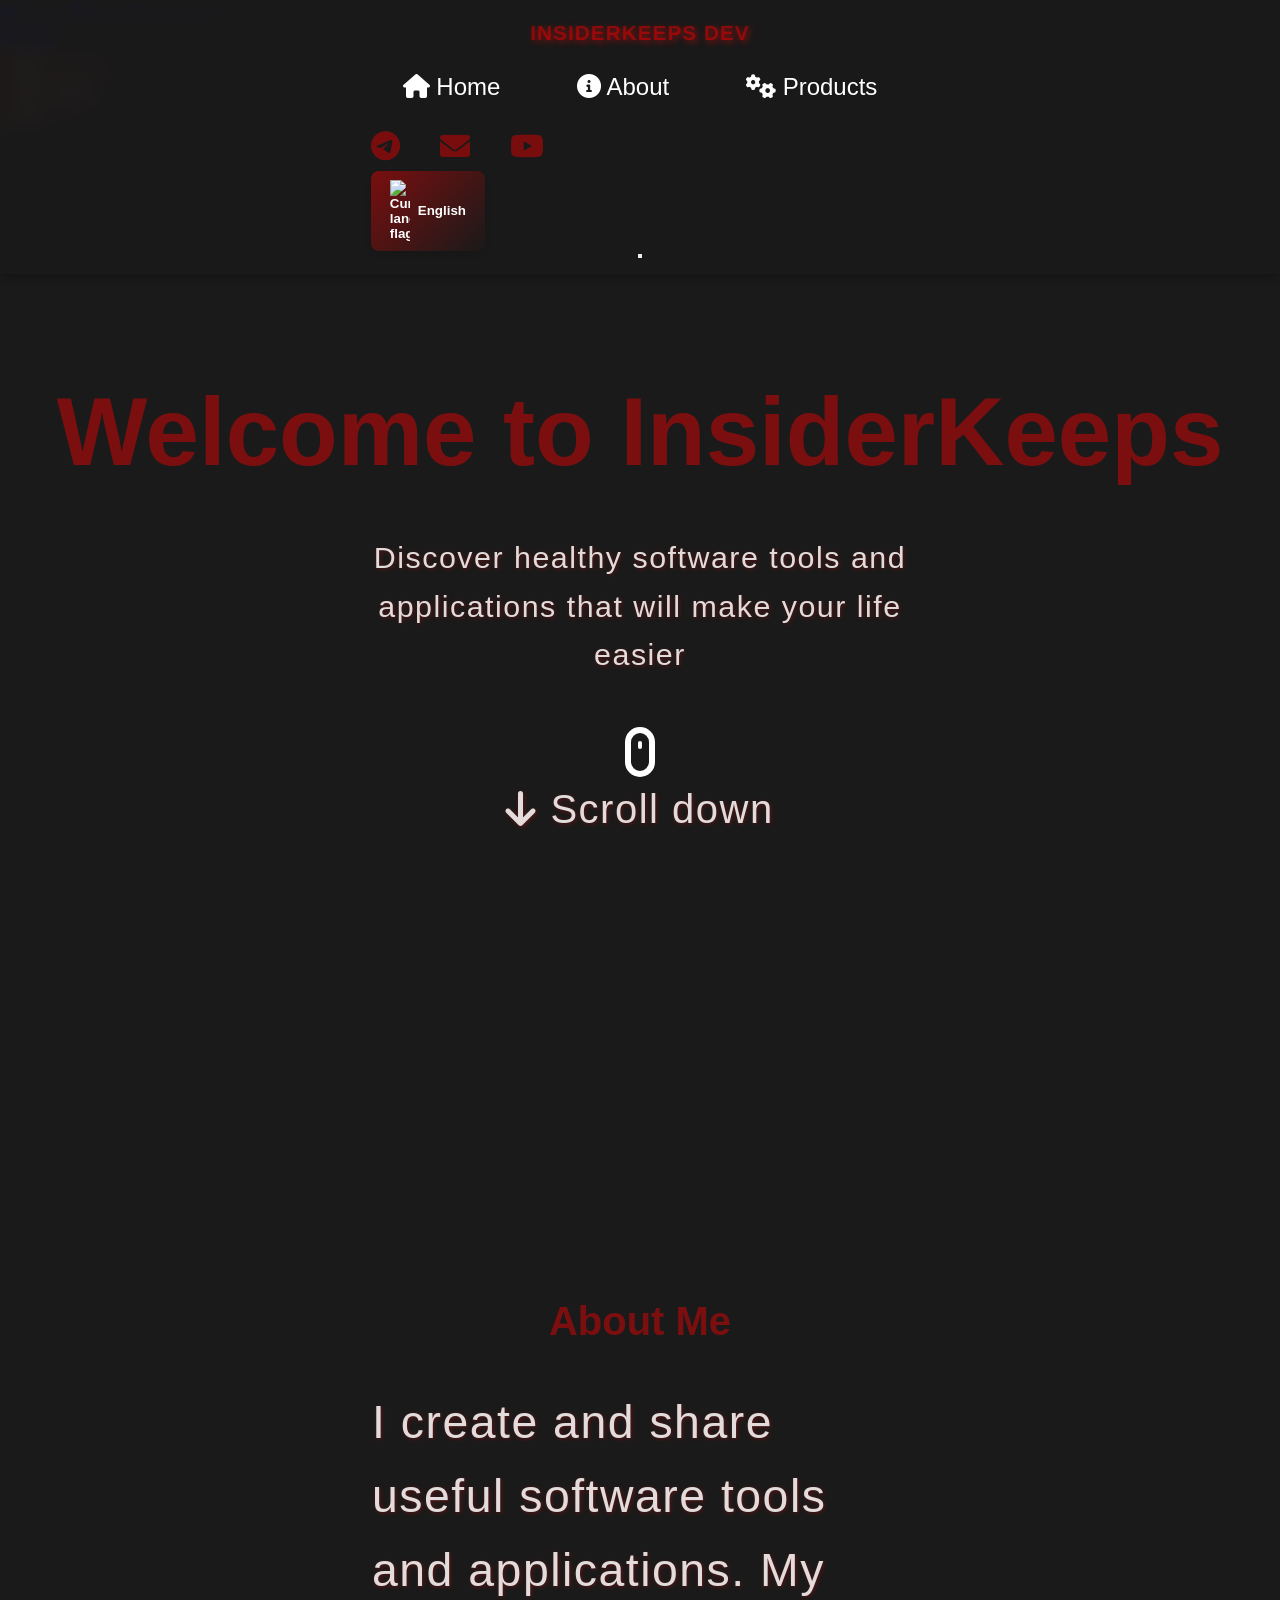
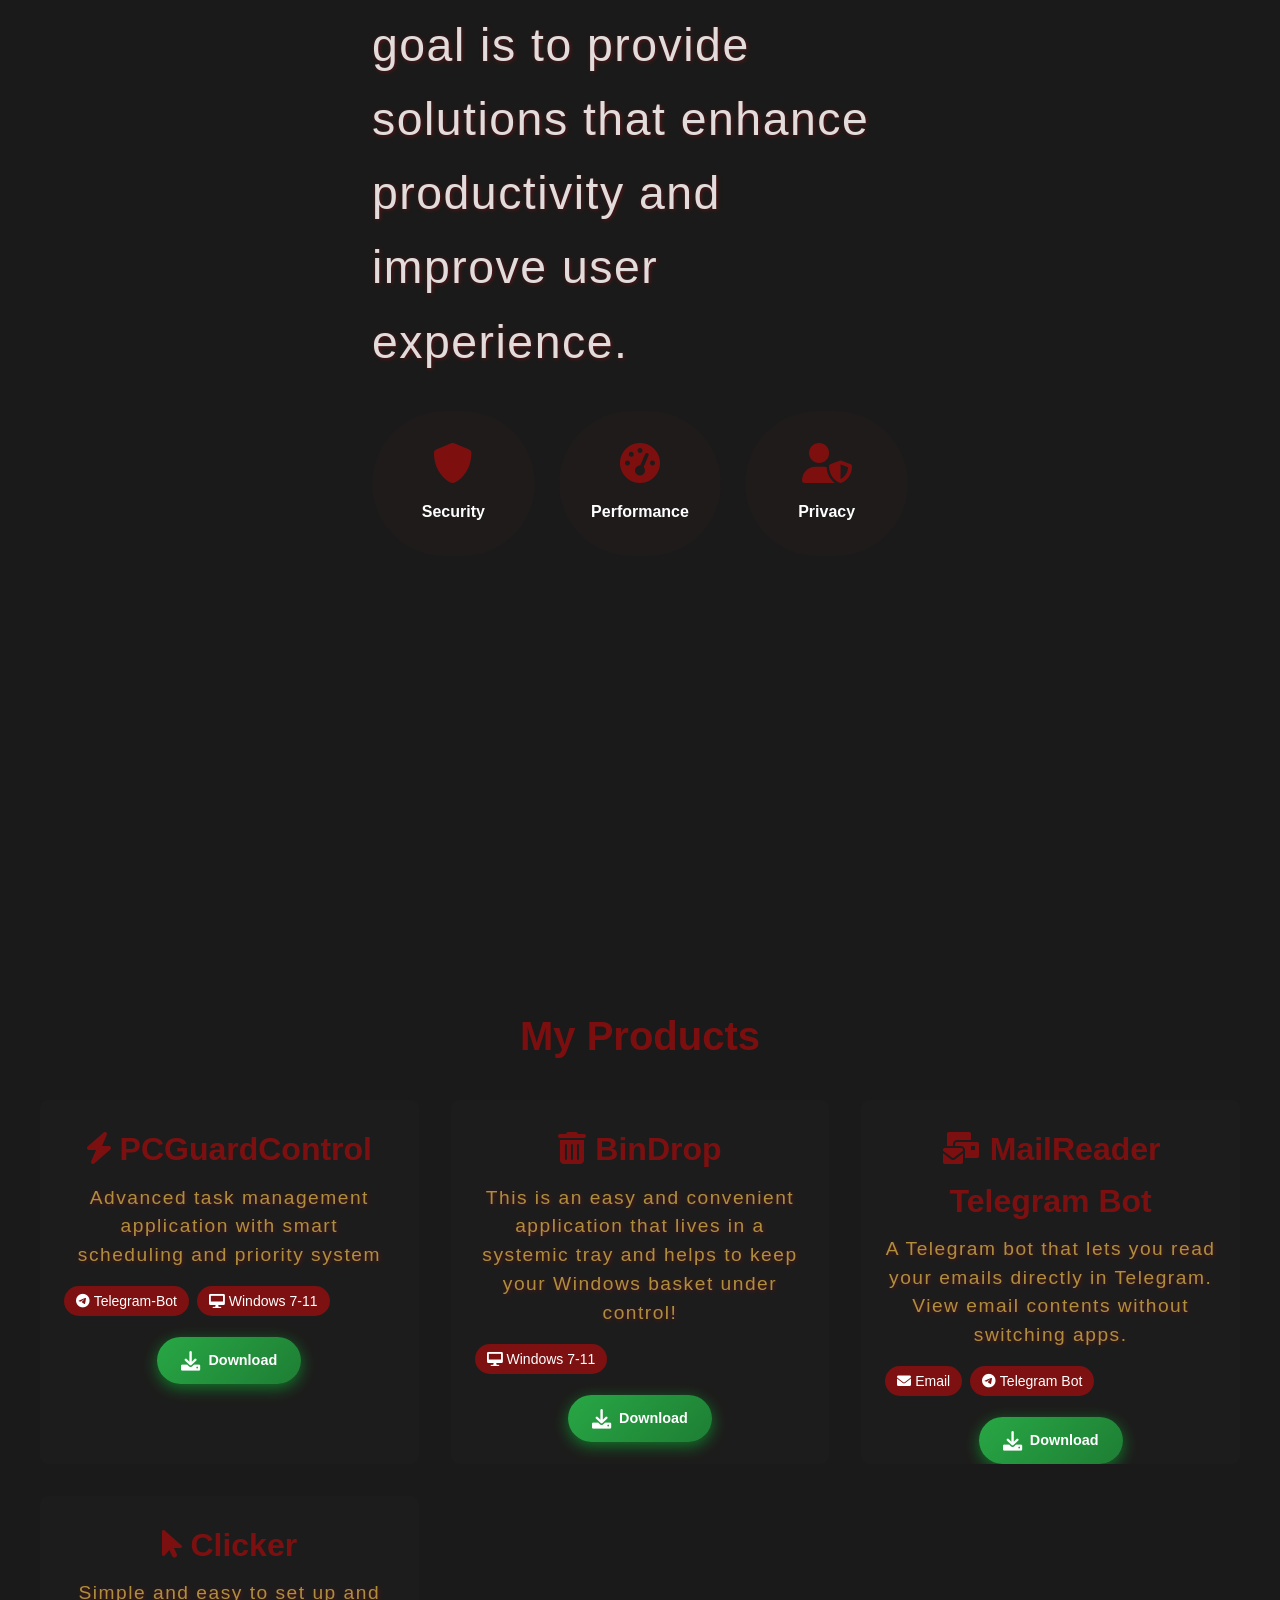
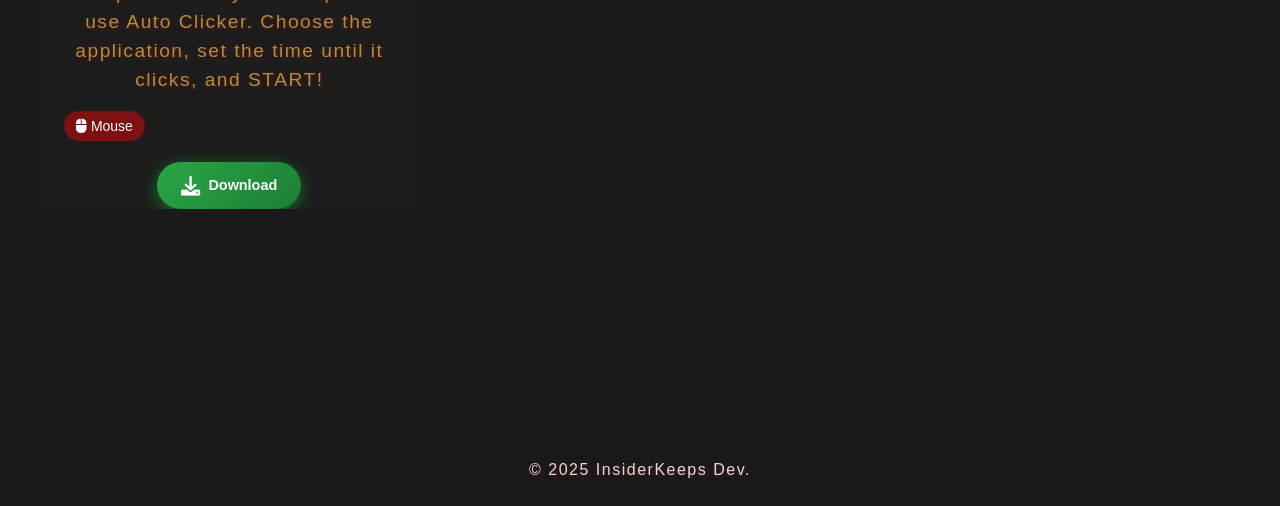
==== index.html @ e4a68504 "Update index.html" ====
<!DOCTYPE html>
<html lang="en">
<head>
    <meta charset="UTF-8">
    <meta name="description" content="InsiderKeeps - Developer of useful software tools and applications to simplify the use of PC">
    <meta name="keywords" content="InsiderKeeps, developer, software, applications, productivity, security, technology, Telegram">
    <meta name="author" content="InsiderKeeps">
    <meta property="og:url" content="https://farmerok.github.io">
    <meta property="og:description" content="Discover useful software tools and applications created by InsiderKeeps. Enhance productivity and security with my software.">
    <meta name="viewport" content="width=device-width, initial-scale=1.0">
    <link rel="icon" href="src/image/ico.png" sizes="64x64">
    <title>IK - Software Products</title>
    <link rel="stylesheet" href="src/style/style.css">
    <link rel="stylesheet" href="https://cdnjs.cloudflare.com/ajax/libs/aos/2.3.4/aos.css">
    <link rel="stylesheet" href="https://cdnjs.cloudflare.com/ajax/libs/font-awesome/6.0.0/css/all.min.css">
</head>
<body>
    <div id="preloader">
        <div class="loader"></div>
    </div>
    <div id="animated-bg"></div>
    <div id="particles-js"></div>
    <nav>
        <div class="nav-content">
            <div class="logo">InsiderKeeps Dev</div>
            <div class="desktop-nav">
                <div class="nav-links">
                    <a href="#hero" data-lang="nav-home" class="active"><i class="fas fa-home"></i> Home</a>
                    <a href="#about" data-lang="nav-about"><i class="fas fa-info-circle"></i> About</a>
                    <a href="#projects" data-lang="nav-projects"><i class="fas fa-cogs"></i> Products</a>
                </div>
                <div class="nav-contacts">
                    <a href="https://t.me/insiderkeeps" target="_blank" aria-label="Telegram"><i class="fab fa-telegram"></i></a>
                    <a href="mailto:insiderkeeps.dev@gmail.com" aria-label="Email"><i class="fas fa-envelope"></i></a>
                    <a href="https://www.youtube.com/@IKDeveloper" target="_blank" aria-label="YouTube"><i class="fab fa-youtube"></i></a>
                </div>
                <div class="language-dropdown">
                    <button class="lang-btn" onclick="toggleLanguageMenu(this)">
                        <img id="current-flag" src="https://upload.wikimedia.org/wikipedia/en/a/a4/Flag_of_the_United_States.svg" alt="Current language flag" width="20">
                        <span id="current-lang">English</span>
                    </button>
                    <div class="language-menu">
                        <div class="language-option" onclick="changeLanguage('en')">
                            <img src="https://upload.wikimedia.org/wikipedia/en/a/a4/Flag_of_the_United_States.svg" alt="English"> English
                        </div>
                        <div class="language-option" onclick="changeLanguage('uk')">
                            <img src="https://upload.wikimedia.org/wikipedia/commons/4/49/Flag_of_Ukraine.svg" alt="Українська"> Українська
                        </div>
                        <div class="language-option" onclick="changeLanguage('ru')">
                            <img src="https://upload.wikimedia.org/wikipedia/en/f/f3/Flag_of_Russia.svg" alt="Русский"> Русский
                        </div>
                    </div>
                </div>
            </div>
            <button class="hamburger" id="hamburger-button" aria-label="Toggle menu">
                <span class="hamburger-box">
                    <span class="hamburger-inner"></span>
                </span>
            </button>
        </div>
    </nav>
    <div class="mobile-menu" id="mobile-menu">
        <div class="nav-links-mobile">
            <a href="#hero" data-lang="nav-home"><i class="fas fa-home"></i> Home</a>
            <a href="#about" data-lang="nav-about"><i class="fas fa-info-circle"></i> About</a>
            <a href="#projects" data-lang="nav-projects"><i class="fas fa-cogs"></i> Products</a>
        </div>
        <div class="nav-contacts-mobile">
            <a href="https://t.me/insiderkeeps" target="_blank" aria-label="Telegram"><i class="fab fa-telegram"></i></a>
            <a href="mailto:insiderkeeps.dev@gmail.com" aria-label="Email"><i class="fas fa-envelope"></i></a>
            <a href="https://www.youtube.com/@IKDeveloper" target="_blank" aria-label="YouTube"><i class="fab fa-youtube"></i></a>
        </div>
        <div class="language-dropdown mobile-language">
            <button class="lang-btn" onclick="toggleLanguageMenu(this)">
                <img id="current-flag-mobile" src="https://upload.wikimedia.org/wikipedia/en/a/a4/Flag_of_the_United_States.svg" alt="Current language flag" width="20">
                <span id="current-lang-mobile">English</span>
            </button>
            <div class="language-menu">
                <div class="language-option" onclick="changeLanguage('en')">
                    <img src="https://upload.wikimedia.org/wikipedia/en/a/a4/Flag_of_the_United_States.svg" alt="English"> English
                </div>
                <div class="language-option" onclick="changeLanguage('uk')">
                    <img src="https://upload.wikimedia.org/wikipedia/commons/4/49/Flag_of_Ukraine.svg" alt="Українська"> Українська
                </div>
                <div class="language-option" onclick="changeLanguage('ru')">
                    <img src="https://upload.wikimedia.org/wikipedia/en/f/f3/Flag_of_Russia.svg" alt="Русский"> Русский
                </div>
            </div>
        </div>
    </div>
    <section id="hero" class="section">
        <div class="container" data-aos="fade-up">
            <h1 class="title" data-lang="hero-title">Welcome to InsiderKeeps</h1>
            <p class="description" data-lang="hero-description">
                Discover healthy software tools and applications that will make your life easier
            </p>
            <div class="scroll-indicator">
                <div class="mouse"></div>
                <p data-lang="scroll-text"><i class="fas fa-arrow-down"></i> Scroll down</p>
            </div>
        </div>
    </section>
    <section id="about" class="section">
        <div class="container" data-aos="fade-up">
            <h2 class="section-title" data-lang="about-title">About Me</h2>
            <div class="about-content">
                <div class="about-text" data-aos="fade-up">
                    <p data-lang="about-description">I create and share useful software tools and applications. My goal is to provide solutions that enhance productivity and improve user experience.</p>
                    <div class="skills">
                        <div class="skill-item" data-aos="fade-up" data-aos-delay="100">
                            <i class="fas fa-shield-alt"></i>
                            <span data-lang="skill-security">Security</span>
                        </div>
                        <div class="skill-item" data-aos="fade-up" data-aos-delay="200">
                            <i class="fas fa-tachometer-alt"></i>
                            <span data-lang="skill-performance">Performance</span>
                        </div>
                        <div class="skill-item" data-aos="fade-up" data-aos-delay="300">
                            <i class="fas fa-user-shield"></i>
                            <span data-lang="skill-privacy">Privacy</span>
                        </div>
                    </div>
                </div>
            </div>
        </div>
    </section>
    <section id="projects" class="section">
        <div class="container" data-aos="fade-up">
            <h2 class="section-title" data-lang="projects-title">My Products</h2>
            <div class="projects-grid">
                <div class="project-card" data-aos="fade-up" data-aos-delay="100">
                    <h3><i class="fas fa-bolt"></i> PCGuardControl</h3>
                    <p data-lang="project1-description">Advanced task management application with smart scheduling and priority system</p>
                    <div class="project-tags">
                        <span><i class="fab fa-telegram"></i> Telegram-Bot</span>
                        <span><i class="fas fa-desktop"></i> Windows 7-11</span>
                    </div>
                    <a href="https://github.com/Farmerok/Telegram-Remote-Control-PC/releases/latest" class="download-btn" target="_blank">
                        <i class="fas fa-download"></i><span data-lang="button-download"> Download</span>
                    </a>
                </div>
                <div class="project-card" data-aos="fade-up" data-aos-delay="200">
                    <h3><i class="fas fa-trash-alt"></i> BinDrop</h3>
                    <p data-lang="project4-description">This is an easy and convenient application that lives in a systemic tray and helps to keep your Windows basket under control!</p>
                    <div class="project-tags">
                        <span><i class="fas fa-desktop"></i> Windows 7-11</span>
                    </div>
                    <a href="https://github.com/Farmerok/BinDrop/releases/latest" class="download-btn" target="_blank">
                        <i class="fas fa-download"></i><span data-lang="button-download"> Download</span>
                    </a>
                </div>
                <div class="project-card" data-aos="fade-up" data-aos-delay="300">
                    <h3><i class="fas fa-mail-bulk"></i> MailReader Telegram Bot</h3>
                    <p data-lang="project2-description">
                        A Telegram bot that lets you read your emails directly in Telegram. View email contents without switching apps.
                    </p>
                    <div class="project-tags">
                        <span><i class="fas fa-envelope"></i> Email</span>
                        <span><i class="fab fa-telegram"></i> Telegram Bot</span>
                    </div>
                    <a href="https://github.com/Farmerok/Telegram-MailReader/archive/refs/heads/main.zip" class="download-btn" target="_blank">
                        <i class="fas fa-download"></i><span data-lang="button-download"> Download</span>
                    </a>
                </div>
                <div class="project-card" data-aos="fade-up" data-aos-delay="400">
                    <h3><i class="fas fa-mouse-pointer"></i> Clicker</h3>
                    <p data-lang="project3-description">
                        Simple and easy to set up and use Auto Clicker. Choose the application, set the time until it clicks, and START!
                    </p>
                    <div class="project-tags">
                        <span><i class="fas fa-mouse"></i> Mouse</span>
                    </div>
                    <a href="https://github.com/Farmerok/Auto-Clicker/archive/refs/heads/main.zip" class="download-btn" target="_blank">
                        <i class="fas fa-download"></i><span data-lang="button-download"> Download</span>
                    </a>
                </div>
            </div>
        </div>
    </section>
    <footer>
        <div class="container">
            <p>© 2025 InsiderKeeps Dev.</p>
        </div>
    </footer>
    <script src="https://cdn.jsdelivr.net/particles.js/2.0.0/particles.min.js"></script>
    <script src="https://cdnjs.cloudflare.com/ajax/libs/aos/2.3.4/aos.js"></script>
    <script src="src/scripts/translations.js"></script>
    <script src="src/scripts/main.js"></script>
</body>
</html>
---- src/style/style.css ----
:root {
    --primary-color: #ff01016c;
    --secondary-color: #1a1a1a;
    --text-color: #ffffff;
    --skill-item-back: #8035350c;
    --skill-item: #631414e0;
    --transition: all 0.3s ease;
}

* {
    margin: 0;
    padding: 0;
    box-sizing: border-box;
}

html {
    scroll-behavior: smooth;
}

body {
    font-family: 'Segoe UI', Tahoma, Geneva, Verdana, sans-serif;
    background-color: var(--secondary-color);
    color: var(--text-color);
    line-height: 1.6;
}

nav {
    position: fixed;
    top: 0;
    width: 100%;
    padding: 1rem;
    background-color: rgba(26, 26, 26, 0.95);
    backdrop-filter: blur(10px);
    z-index: 1000;
    box-shadow: 0 2px 10px rgba(0, 0, 0, 0.3);
}
p {
    color: rgba(255, 255, 255, 0.85);
    letter-spacing:1.5px;
    line-height: 1.6;
    text-shadow: 1px 1px 4px rgba(255, 1, 1, 0.3);
    transition: var(--transition);
}

.nav-content {
    max-width: 1300px;
    margin: 0 auto;
    display: flex;
    justify-content: space-between;
    align-items: center;
}

.logo {
    font-size: 1.3rem; /* Сделаем чуть крупнее для лучшего восприятия */
    font-weight: bold;
    color: var(--primary-color);
    text-transform: uppercase;
    letter-spacing: 1px; 
    text-shadow: 2px 2px 6px rgba(255, 1, 1, 0.5);
    transition: var(--transition);
}

.logo:hover {
    color: #ff0101;
    text-shadow: 3px 3px 10px rgba(255, 1, 1, 0.7);
    transform: scale(1.05); 
}

.nav-links {
    display: flex;
    gap: 2rem;
}

.nav-links a {
    color: var(--text-color);
    text-decoration: none;
    transition: var(--transition);
}

.nav-links a:hover {
    color: var(--primary-color);
}

.language-dropdown {
    position: relative;
    display: inline-block;
}

.lang-btn {
    background: linear-gradient(135deg, var(--primary-color) 0%, var(--secondary-color) 100%);
    border: none;
    color: var(--text-color);
    font-weight: bold;
    padding: 0.6rem 1.2rem;
    border-radius: 8px;
    cursor: pointer;
    transition: all 0.3s ease-in-out;
    box-shadow: 0px 4px 6px rgba(0, 0, 0, 0.1);
    outline: none;
    display: flex;
    align-items: center;
    gap: 8px;
}

.lang-btn i {
    font-size: 1.2rem;
}

.language-menu {
    position: absolute;
    top: 110%;
    left: 0;
    background: var(--background-color);
    box-shadow: 0px 4px 6px rgba(0, 0, 0, 0.1);
    border-radius: 8px;
    overflow: hidden;
    opacity: 0;
    visibility: hidden;
    transform: translateY(-10px);
    transition: all 0.3s ease-in-out;
}

.language-menu.active {
    opacity: 1;
    visibility: visible;
    transform: translateY(0);
}

.language-option {
    display: flex;
    align-items: center;
    padding: 10px;
    gap: 10px;
    cursor: pointer;
    transition: background 0.3s;
}

.language-option:hover {
    background: var(--primary-color);
    color: white;
}

.language-option img {
    width: 20px;
    height: 15px;
    border-radius: 3px;
}

.section {
    min-height: 100vh;
    padding: 6rem 2rem;
    display: flex;
    align-items: center;
    justify-content: center;
}

.container {
    max-width: 1200px;
    margin: 0 auto;
    text-align: center;
}

.title {
    font-size: 3.5rem;
    color: var(--primary-color);
    margin-bottom: 1.5rem;
}

.section-title {
    font-size: 2.5rem;
    color: var(--primary-color);
    margin-bottom: 1rem;
}

.description {
    font-size: 1.2rem;
    max-width: 600px;
    margin: 0 auto;
}

.scroll-indicator {
    margin-top: 3rem;
}

.mouse {
    width: 30px;
    height: 50px;
    border: 2px solid var(--text-color);
    border-radius: 20px;
    position: relative;
    margin: 0 auto;
}

.mouse::before {
    content: '';
    width: 4px;
    height: 8px;
    background-color: var(--text-color);
    position: absolute;
    left: 50%;
    transform: translateX(-50%);
    top: 8px;
    border-radius: 2px;
    animation: scroll 2s infinite;
}

@keyframes scroll {
    0% { transform: translate(-50%, 0); opacity: 1; }
    100% { transform: translate(-50%, 20px); opacity: 0; }
}

.about-content {
    display: flex;
    gap: 2rem;
    align-items: center;
    justify-content: center;
    margin-top: 2rem;
}

.about-text {
    max-width: 600px;
    text-align: left;
}

.skills {
    display: grid;
    grid-template-columns: repeat(auto-fit, minmax(150px, 1fr));
    gap: 1.5rem;
    margin-top: 2rem;
}

.skill-item {
    background-color:  var(--skill-item-back);
    padding: 2rem;
    border-radius: 100px;
    text-align: center;
    transition: var(--transition);
    display: flex;
    flex-direction: column;
    align-items: center;
    justify-content: center;
    min-height: 120px;
    word-wrap: break-word;
}

.skill-item:hover {
    transform: translateY(-5px);
    background-color: var(--skill-item);
}

.skill-item i {
    font-size: 2.5rem;
    color: var(--primary-color);
    margin-bottom: 1rem;
}

.skill-item span {
    font-size: 1rem;
    font-weight: 600;
    color: var(--text-color);
    text-align: center;
    max-width: 100%;
    word-break: break-word;
}

.projects-grid {
    display: grid;
    grid-template-columns: repeat(auto-fit, minmax(300px, 1fr));
    gap: 2rem;
    margin-top: 2rem;
}

.project-card {
    background-color: rgba(41, 39, 39, 0.2);
    border-radius: 8px;
    overflow: hidden;
    transition: var(--transition);
}

.project-card:hover {
    transform: translateY(-5px);
}

.project-card h3 {
    padding: 1.5rem 1.5rem 0.5rem;
    color: var(--primary-color);
    font-size: 2rem;
    font-weight: bold;
    position: relative;
    transition: all 0.3s ease;
}

.project-card h3::after {
    content: ''; 
    position: absolute;
    bottom: 0;
    left: 0;
    width: 0;
    height: 2px;
    background-color: var(--primary-color);
    transition: width 0.3s ease;
}

.project-card h3:hover::after {
    width: 100%;
}

.project-card p {
    padding: 0 1.5rem 1rem;
    min-height: 4.8rem;
    font-size: 1.2rem;
    line-height: 1.5;
    color: #caac48ce;
    font-family: 'Arial', sans-serif;
}

.project-tags {
    padding: 0 1.5rem 1rem;
    display: flex;
    gap: 0.5rem;
    flex-wrap: wrap;
}

.project-tags span {
    background-color: var(--primary-color);
    color: var(--text-color);
    padding: 0.25rem 0.75rem;
    border-radius: 20px;
    font-size: 0.875rem;
}

.download-btn {
    display: inline-flex;
    align-items: center;
    gap: 0.5rem;
    margin-top: 0.3rem;
    padding: 0.75rem 1.5rem;
    color: var(--text-color);
    background: linear-gradient(135deg, #28a745, #1e7e34);
    text-decoration: none;
    font-weight: 700;
    font-size: 0.9rem;
    border-radius: 50px;
    box-shadow: 0 4px 15px rgba(2, 255, 61, 0.4);
    transition: all 0.3s ease-in-out;
    border: none;
    cursor: pointer;
    position: relative;
    overflow: hidden;
}

.download-btn::before {
    content: "";
    position: absolute;
    top: 50%;
    left: 50%;
    width: 300%;
    height: 300%;
    background: radial-gradient(circle, rgba(255, 255, 255, 0.3) 0%, rgba(255, 255, 255, 0) 80%);
    transition: all 0.5s ease-out;
    transform: translate(-50%, -50%) scale(0);
    opacity: 0;
}

.download-btn:hover::before {
    transform: translate(-50%, -50%) scale(1);
    opacity: 1;
}

.download-btn:hover {
    background: linear-gradient(135deg, #218838, #1c7430);
    box-shadow: 0 6px 20px rgba(40, 167, 69, 0.6);
    transform: translateY(-3px);
}

.download-btn:active {
    transform: translateY(1px);
    box-shadow: 0 2px 10px rgba(40, 167, 69, 0.3);
}

.download-btn i {
    font-size: 1.2rem;
}


.nav-contacts {
    display: flex;
    gap: 40px;
}

.nav-contacts a {
    color: var(--primary-color);
    font-size: 30px;
    transition: 0.3s;
}

.nav-contacts a:hover {
    color: #12db12;
}

footer {
    background-color: rgba(26, 26, 26, 0.95);
    padding: 1.5rem;
    text-align: center;
}

@media (max-width: 1280px) {
    .language-menu {
        background:rgb(51, 40, 40);
    }
    .nav-content {
        flex-direction: column;
        gap: 0.2rem;
    }
    .title {
        font-size: 6rem;
    }
    .section-title {
        font-size: 23.4;
    }
    .section {
        padding: 14rem 0.5rem;
    }
    .nav-links {
        gap: 0.8rem;
    }
    .nav-links a {
        font-size: 1.5rem;
        padding: 1rem 2rem;
    }
    .about-text {
        font-size: 2.9rem;
        padding: 0 2rem;
    }
    .description {
        font-size: 1.9rem;
    }
    .scroll-indicator {
        font-size: 2.5rem;
        margin-top: 3rem;
    }
    .mouse {
        width: 30px;
        height: 50px;
        border: 6px solid var(--text-color);
        border-radius: px;
        position: relative;
    }
}
@media (max-width: 1024px) {
    .nav-content {
        flex-direction: column;
        gap: 1rem;
    }
    .title {
        font-size: 6rem;
    }
    .section-title {
        font-size: 3.4;
    }
    .section {
        padding: 15rem 0.5rem;
    }
    .nav-links {
        gap: 0.2rem;
    }
    .about-text {
        font-size: 2.9rem;
        padding: 0 2rem;
    }
    .description {
        font-size: 1.9rem;
    }
    .scroll-indicator {
        font-size: 2.5rem;
        margin-top: 3rem;
    }
    .mouse {
        width: 30px;
        height: 50px;
        border: 6px solid var(--text-color);
        border-radius: px;
        position: relative;
    }
}
@media (max-width: 853px) {
    .language-menu {
        background:rgb(51, 40, 40);
    }
    .lang-btn {
        font-size: 0ю5rem;
        padding: 0.3rem 0.5rem;
    }
    .nav-content {
        flex-direction: column;
        gap: 0.3rem;
    }
    .nav-content a {
        font-size: 1.3rem;
        padding: 0rem 0rem;
    }
    .nav-links {
        flex-direction: column;
        text-align: center;
        gap: 1rem;
    }
    .title {
        font-size: 4.5rem;
    }
    .section-title {
        font-size: 5rem;
    }

    .section {
        padding: 16rem 1rem;
    }

    .about-content {
        flex-direction: column;
    }

    .about-text {
        text-align: center;
    }
}
@media (max-width: 600px) {
    .language-menu {
        background:rgb(51, 40, 40);
    }
    .nav-content {
        flex-direction: column;
        gap: 0rem;
    }
    .nav-content a {
        font-size: 1.5rem;
        padding: 0rem 0rem;
    }
    .title {
        font-size: 3rem;
    }
    .section-title {
        font-size: 0.8rem;
    }
    .section {
        padding: 17rem 0.5rem;
    }
    .nav-links {
        gap: 0.5rem;
    }
    .about-text {
        font-size: 0.9rem;
        padding: 0 1rem;
    }
}
@media (max-width: 540px) {
    .language-menu {
        background:rgb(51, 40, 40);
    }
    .nav-content {
        flex-direction: column;
        gap: 0rem;
    }
    .title {
        font-size: 2rem;
    }
    .section-title {
        font-size: 2.8rem;
    }
    .section {
        padding: 16rem 0.5rem;
    }
    .nav-links {
        gap: 0.5rem;
    }

    .about-text {
        font-size: 0.9rem;
        padding: 0 1rem;
    }
}
@media (max-width: 414px) {
    .language-menu {
        background:rgb(51, 40, 40);
    }
    .lang-btn {
        font-size: 0ю5rem;
        padding: 0.2rem 0.5rem;
    }
    .nav-content {
        flex-direction: column;
        gap: 0rem;
    }
    .nav-content a {
        font-size: 1.5rem;
        padding: 0rem 0rem;
    }
    .title {
        font-size: 3rem;
    }

    .section-title {
        font-size: 0.8rem;
    }

    .section {
        padding: 16rem 0.5rem;
    }

    .nav-links {
        gap: 0.5rem;
    }
    .about-text {
        font-size: 0.9rem;
        padding: 0 1rem;
    }
}
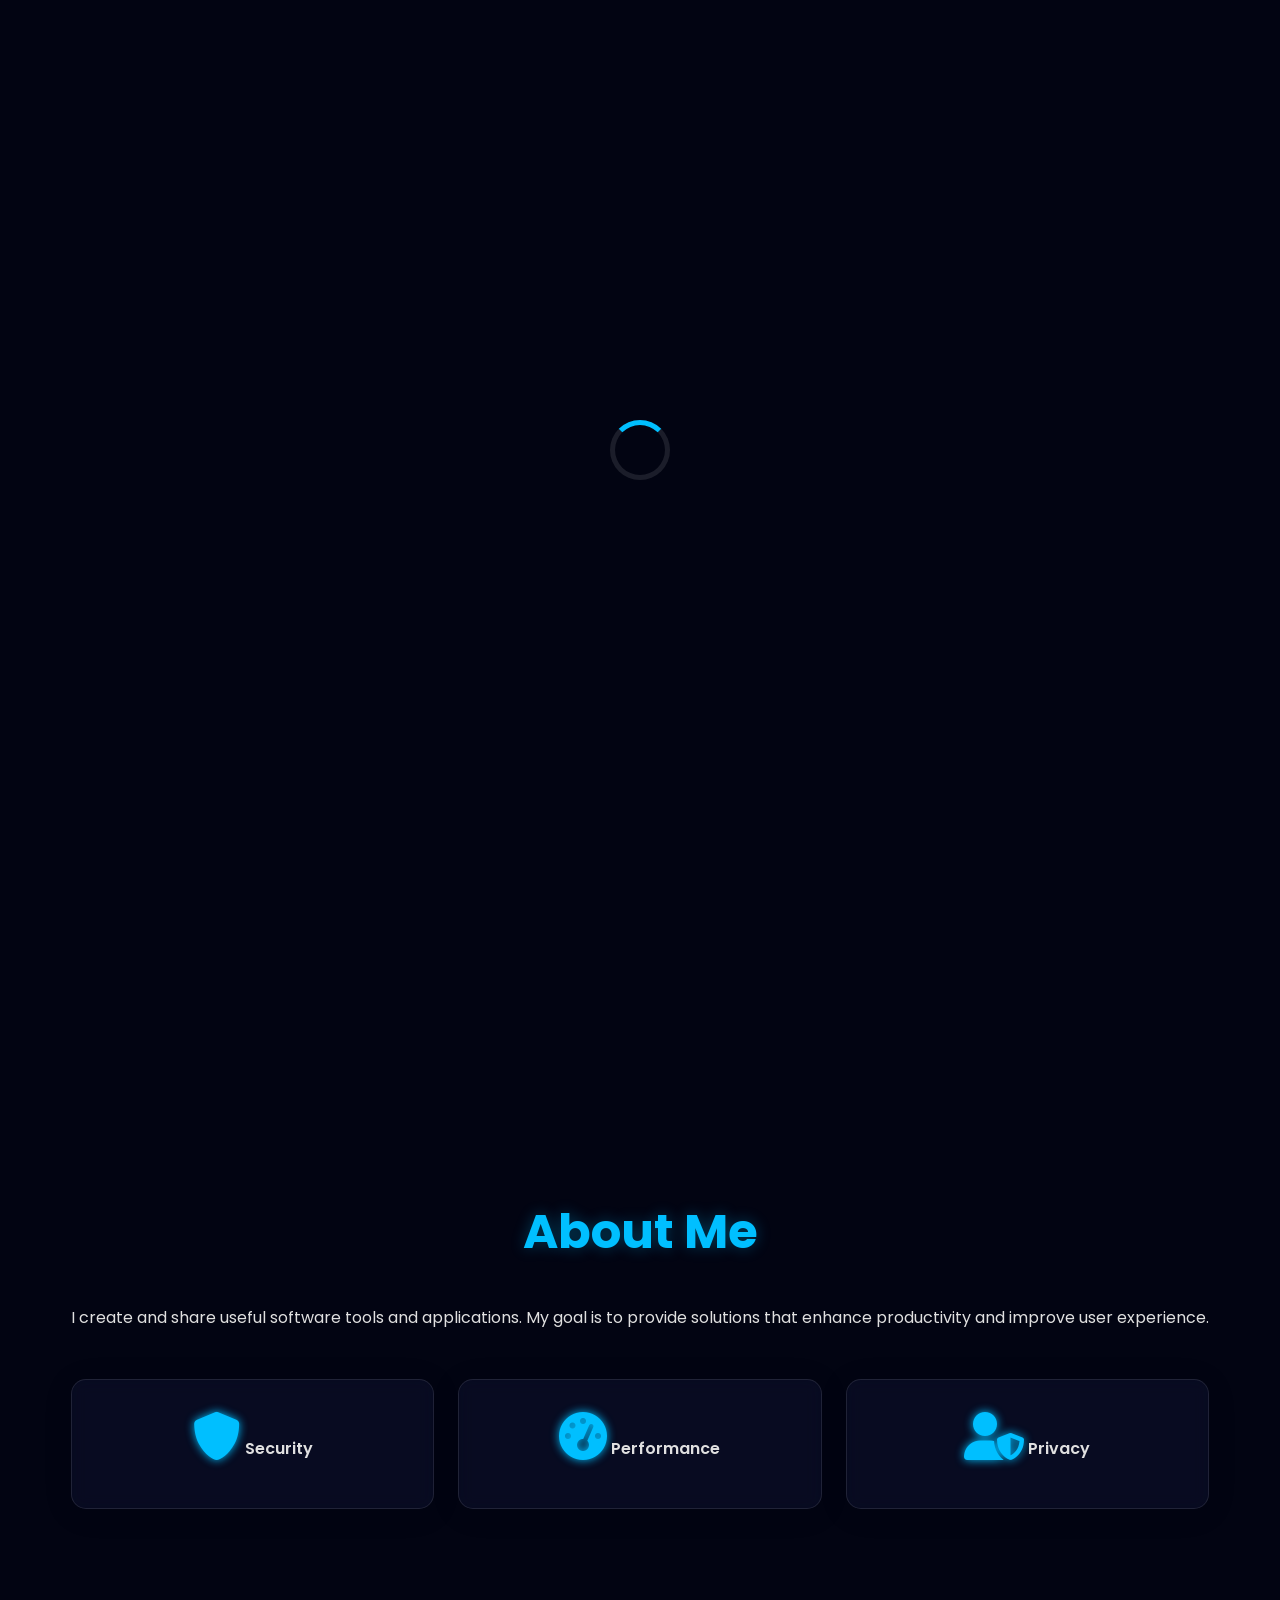
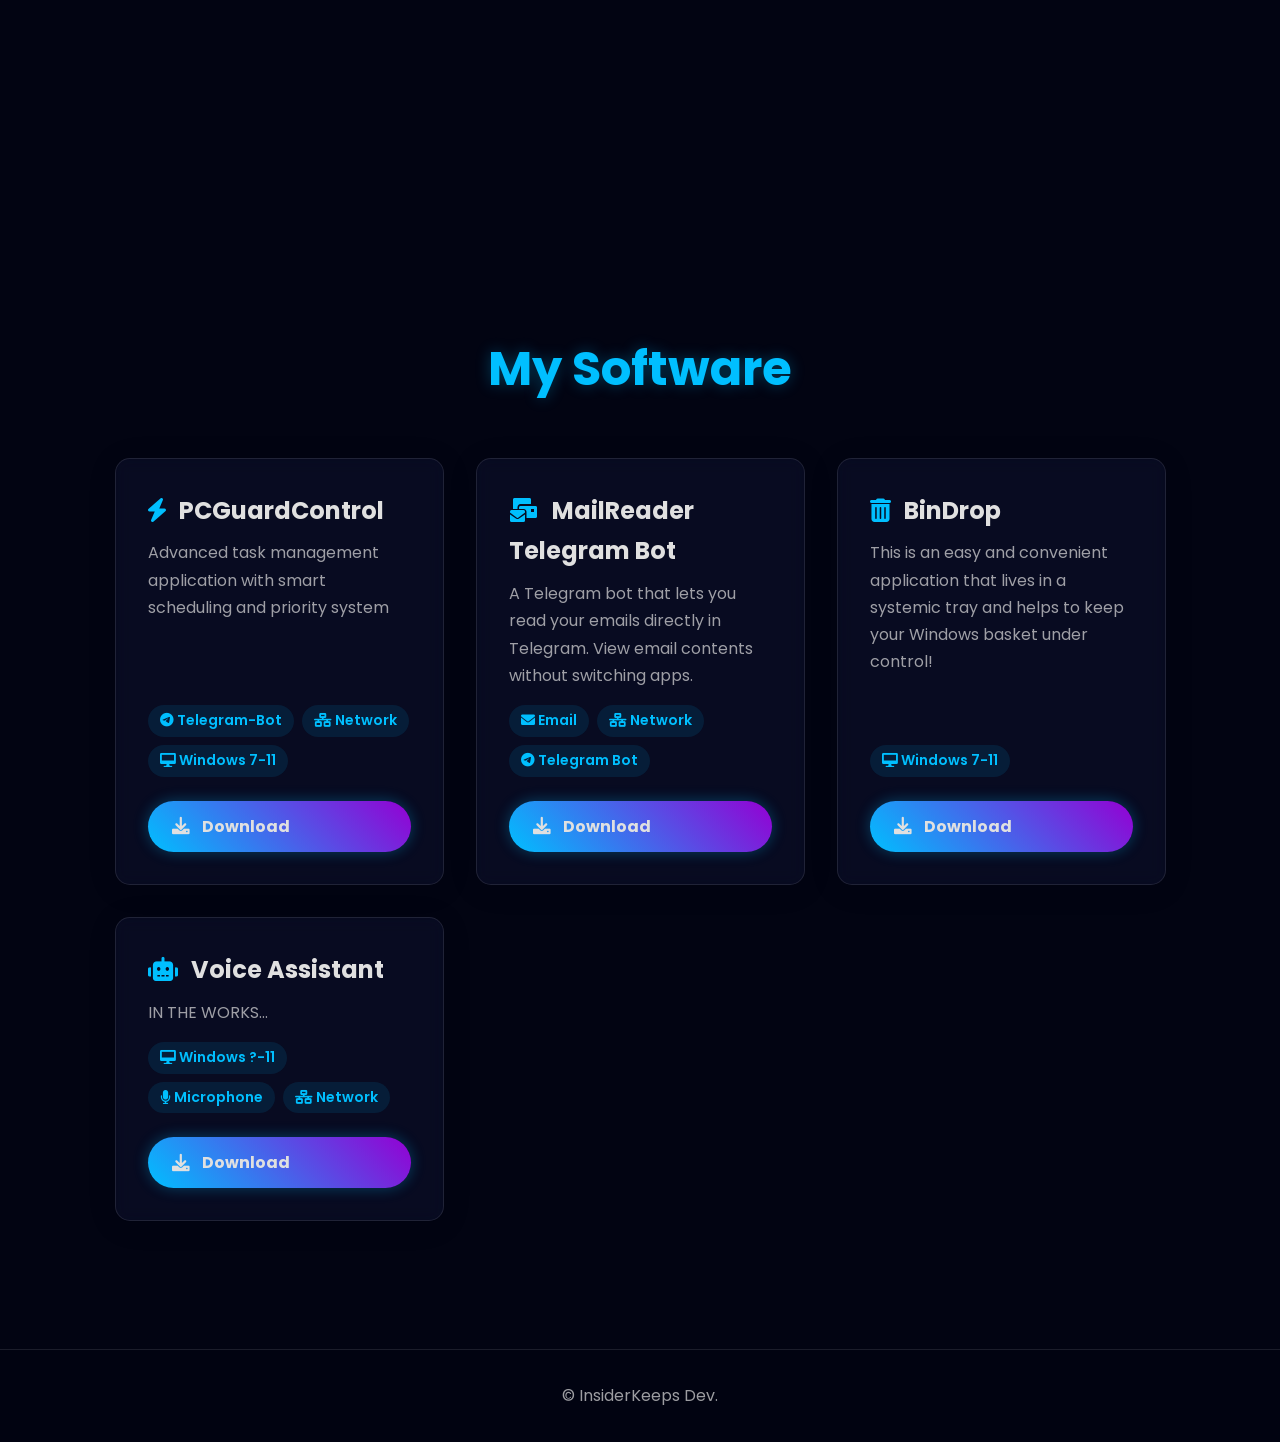
==== commit bd1604ab: "Update index.html" ====
--- a/index.html
+++ b/index.html
@@ -27,7 +27,7 @@
                 <div class="nav-links">
                     <a href="#hero" data-lang="nav-home" class="active"><i class="fas fa-home"></i> Home</a>
                     <a href="#about" data-lang="nav-about"><i class="fas fa-info-circle"></i> About</a>
-                    <a href="#projects" data-lang="nav-projects"><i class="fas fa-cogs"></i> Products</a>
+                    <a href="#projects" data-lang="projects-title"><i class="fas fa-cogs"></i> My Software</a>
                 </div>
                 <div class="nav-contacts">
                     <a href="https://t.me/insiderkeeps" target="_blank" aria-label="Telegram"><i class="fab fa-telegram"></i></a>
@@ -63,7 +63,7 @@
         <div class="nav-links-mobile">
             <a href="#hero" data-lang="nav-home"><i class="fas fa-home"></i> Home</a>
             <a href="#about" data-lang="nav-about"><i class="fas fa-info-circle"></i> About</a>
-            <a href="#projects" data-lang="nav-projects"><i class="fas fa-cogs"></i> Products</a>
+            <a href="#projects" data-lang="projects-title"><i class="fas fa-cogs"></i> My Software</a>
         </div>
         <div class="nav-contacts-mobile">
             <a href="https://t.me/insiderkeeps" target="_blank" aria-label="Telegram"><i class="fab fa-telegram"></i></a>
@@ -126,26 +126,17 @@
     </section>
     <section id="projects" class="section">
         <div class="container" data-aos="fade-up">
-            <h2 class="section-title" data-lang="projects-title">My Products</h2>
+            <h2 class="section-title" data-lang="projects-title"> My Software</h2>
             <div class="projects-grid">
                 <div class="project-card" data-aos="fade-up" data-aos-delay="100">
                     <h3><i class="fas fa-bolt"></i> PCGuardControl</h3>
                     <p data-lang="project1-description">Advanced task management application with smart scheduling and priority system</p>
                     <div class="project-tags">
                         <span><i class="fab fa-telegram"></i> Telegram-Bot</span>
+                        <span><i class="fas fa-network-wired"></i> Network</span>
                         <span><i class="fas fa-desktop"></i> Windows 7-11</span>
                     </div>
                     <a href="https://github.com/Farmerok/Telegram-Remote-Control-PC/releases/latest" class="download-btn" target="_blank">
-                        <i class="fas fa-download"></i><span data-lang="button-download"> Download</span>
-                    </a>
-                </div>
-                <div class="project-card" data-aos="fade-up" data-aos-delay="200">
-                    <h3><i class="fas fa-trash-alt"></i> BinDrop</h3>
-                    <p data-lang="project4-description">This is an easy and convenient application that lives in a systemic tray and helps to keep your Windows basket under control!</p>
-                    <div class="project-tags">
-                        <span><i class="fas fa-desktop"></i> Windows 7-11</span>
-                    </div>
-                    <a href="https://github.com/Farmerok/BinDrop/releases/latest" class="download-btn" target="_blank">
                         <i class="fas fa-download"></i><span data-lang="button-download"> Download</span>
                     </a>
                 </div>
@@ -156,21 +147,34 @@
                     </p>
                     <div class="project-tags">
                         <span><i class="fas fa-envelope"></i> Email</span>
+                        <span><i class="fas fa-network-wired"></i> Network</span>
                         <span><i class="fab fa-telegram"></i> Telegram Bot</span>
                     </div>
                     <a href="https://github.com/Farmerok/Telegram-MailReader/archive/refs/heads/main.zip" class="download-btn" target="_blank">
                         <i class="fas fa-download"></i><span data-lang="button-download"> Download</span>
                     </a>
                 </div>
-                <div class="project-card" data-aos="fade-up" data-aos-delay="400">
-                    <h3><i class="fas fa-mouse-pointer"></i> Clicker</h3>
-                    <p data-lang="project3-description">
-                        Simple and easy to set up and use Auto Clicker. Choose the application, set the time until it clicks, and START!
+                <div class="project-card" data-aos="fade-up" data-aos-delay="200">
+                    <h3><i class="fas fa-trash-alt"></i> BinDrop</h3>
+                    <p data-lang="project3-description">This is an easy and convenient application that lives in a systemic tray and helps to keep your Windows basket under control!</p>
+                    <div class="project-tags">
+                        <span><i class="fas fa-desktop"></i> Windows 7-11</span>
+                    </div>
+                    <a href="https://github.com/Farmerok/BinDrop/releases/latest" class="download-btn" target="_blank">
+                        <i class="fas fa-download"></i><span data-lang="button-download"> Download</span>
+                    </a>
+                </div>
+                <div class="project-card" data-aos="fade-up" data-aos-delay="300">
+                    <h3><i class="fas fa-robot"></i> Voice Assistant</h3>
+                    <p data-lang="project4-description">
+                        IN THE WORKS...
                     </p>
                     <div class="project-tags">
-                        <span><i class="fas fa-mouse"></i> Mouse</span>
+                        <span><i class="fas fa-desktop"></i> Windows ?-11</span>
+                        <span><i class="fas fa-microphone"></i> Microphone</span>
+                        <span><i class="fas fa-network-wired"></i> Network</span>
                     </div>
-                    <a href="https://github.com/Farmerok/Auto-Clicker/archive/refs/heads/main.zip" class="download-btn" target="_blank">
+                    <a href="LINK..." class="download-btn" target="_blank">
                         <i class="fas fa-download"></i><span data-lang="button-download"> Download</span>
                     </a>
                 </div>
@@ -179,7 +183,7 @@
     </section>
     <footer>
         <div class="container">
-            <p>© 2025 InsiderKeeps Dev.</p>
+            <p>© <span id="year"></span> InsiderKeeps Dev.</p>
         </div>
     </footer>
     <script src="https://cdn.jsdelivr.net/particles.js/2.0.0/particles.min.js"></script>
--- a/src/style/style.css
+++ b/src/style/style.css
@@ -1,12 +1,20 @@
+/* */
+
+/* */
+@import url('https://fonts.googleapis.com/css2?family=Poppins:wght@300;400;600;700&display=swap');
+
 :root {
-    --primary-color: #ff01016c;
-    --secondary-color: #1a1a1a;
-    --text-color: #ffffff;
-    --skill-item-back: #8035350c;
-    --skill-item: #631414e0;
-    --transition: all 0.3s ease;
-}
-
+    --primary-color: #00bfff; /* */
+    --accent-color: #9400d3;  /* */
+    --bg-color: #020412;      /* */
+    --text-color: #e0e0e0;
+    --text-secondary: rgba(224, 224, 224, 0.7);
+    --glass-bg: rgba(15, 18, 48, 0.5); /* */
+    --glass-border: rgba(255, 255, 255, 0.1);
+    --transition: all 0.3s ease-in-out;
+}
+
+/* */
 * {
     margin: 0;
     padding: 0;
@@ -18,27 +26,80 @@
 }
 
 body {
-    font-family: 'Segoe UI', Tahoma, Geneva, Verdana, sans-serif;
-    background-color: var(--secondary-color);
+    font-family: 'Poppins', 'Segoe UI', Tahoma, Verdana, sans-serif;
+    background-color: var(--bg-color);
     color: var(--text-color);
-    line-height: 1.6;
-}
-
+    line-height: 1.7;
+    overflow-x: hidden;
+}
+
+/* */
+
+/* */
+body::before {
+    content: '';
+    position: fixed;
+    top: 0;
+    left: 0;
+    width: 100%;
+    height: 100%;
+    z-index: -1;
+    pointer-events: none;
+    background: radial-gradient(
+        circle 400px at var(--cursor-x) var(--cursor-y),
+        rgba(0, 191, 255, 0.08),
+        transparent 80%
+    );
+    transition: background 0.1s ease;
+}
+
+/* */
+#animated-bg {
+    position: fixed;
+    top: 0;
+    left: 0;
+    width: 100%;
+    height: 100vh;
+    z-index: -3;
+    background: linear-gradient(
+        -45deg, 
+        #020412, 
+        #0b0f2c, 
+        #3a1d52, 
+        #122a5e
+    );
+    background-size: 400% 400%;
+    animation: gradientAnimation 20s ease infinite;
+}
+
+@keyframes gradientAnimation {
+    0% { background-position: 0% 50%; }
+    50% { background-position: 100% 50%; }
+    100% { background-position: 0% 50%; }
+}
+
+/* */
+#particles-js {
+    position: fixed;
+    width: 100%;
+    height: 100%;
+    top: 0;
+    left: 0;
+    z-index: -2;
+}
+
+
+/* */
 nav {
     position: fixed;
     top: 0;
     width: 100%;
-    padding: 1rem;
-    background-color: rgba(26, 26, 26, 0.95);
-    backdrop-filter: blur(10px);
+    padding: 1rem 2rem;
+    background: var(--glass-bg);
+    backdrop-filter: blur(12px);
+    -webkit-backdrop-filter: blur(12px);
     z-index: 1000;
-    box-shadow: 0 2px 10px rgba(0, 0, 0, 0.3);
-}
-p {
-    color: rgba(255, 255, 255, 0.85);
-    letter-spacing:1.5px;
-    line-height: 1.6;
-    text-shadow: 1px 1px 4px rgba(255, 1, 1, 0.3);
+    border-bottom: 1px solid var(--glass-border);
     transition: var(--transition);
 }
 
@@ -51,19 +112,23 @@
 }
 
 .logo {
-    font-size: 1.3rem; /* Сделаем чуть крупнее для лучшего восприятия */
+    font-size: 1.5rem;
     font-weight: bold;
-    color: var(--primary-color);
+    background: linear-gradient(45deg, var(--primary-color), var(--accent-color));
+    -webkit-background-clip: text;
+    background-clip: text;
+    color: transparent;
     text-transform: uppercase;
-    letter-spacing: 1px; 
-    text-shadow: 2px 2px 6px rgba(255, 1, 1, 0.5);
+    letter-spacing: 1px;
     transition: var(--transition);
-}
-
-.logo:hover {
-    color: #ff0101;
-    text-shadow: 3px 3px 10px rgba(255, 1, 1, 0.7);
-    transform: scale(1.05); 
+    z-index: 10;
+}
+
+/* */
+.desktop-nav {
+    display: flex;
+    align-items: center;
+    gap: 2rem;
 }
 
 .nav-links {
@@ -72,226 +137,16 @@
 }
 
 .nav-links a {
-    color: var(--text-color);
+    color: var(--text-secondary);
     text-decoration: none;
+    font-weight: 600;
     transition: var(--transition);
-}
-
-.nav-links a:hover {
-    color: var(--primary-color);
-}
-
-.language-dropdown {
     position: relative;
-    display: inline-block;
-}
-
-.lang-btn {
-    background: linear-gradient(135deg, var(--primary-color) 0%, var(--secondary-color) 100%);
-    border: none;
-    color: var(--text-color);
-    font-weight: bold;
-    padding: 0.6rem 1.2rem;
-    border-radius: 8px;
-    cursor: pointer;
-    transition: all 0.3s ease-in-out;
-    box-shadow: 0px 4px 6px rgba(0, 0, 0, 0.1);
-    outline: none;
-    display: flex;
-    align-items: center;
-    gap: 8px;
-}
-
-.lang-btn i {
-    font-size: 1.2rem;
-}
-
-.language-menu {
-    position: absolute;
-    top: 110%;
-    left: 0;
-    background: var(--background-color);
-    box-shadow: 0px 4px 6px rgba(0, 0, 0, 0.1);
-    border-radius: 8px;
-    overflow: hidden;
-    opacity: 0;
-    visibility: hidden;
-    transform: translateY(-10px);
-    transition: all 0.3s ease-in-out;
-}
-
-.language-menu.active {
-    opacity: 1;
-    visibility: visible;
-    transform: translateY(0);
-}
-
-.language-option {
-    display: flex;
-    align-items: center;
-    padding: 10px;
-    gap: 10px;
-    cursor: pointer;
-    transition: background 0.3s;
-}
-
-.language-option:hover {
-    background: var(--primary-color);
-    color: white;
-}
-
-.language-option img {
-    width: 20px;
-    height: 15px;
-    border-radius: 3px;
-}
-
-.section {
-    min-height: 100vh;
-    padding: 6rem 2rem;
-    display: flex;
-    align-items: center;
-    justify-content: center;
-}
-
-.container {
-    max-width: 1200px;
-    margin: 0 auto;
-    text-align: center;
-}
-
-.title {
-    font-size: 3.5rem;
-    color: var(--primary-color);
-    margin-bottom: 1.5rem;
-}
-
-.section-title {
-    font-size: 2.5rem;
-    color: var(--primary-color);
-    margin-bottom: 1rem;
-}
-
-.description {
-    font-size: 1.2rem;
-    max-width: 600px;
-    margin: 0 auto;
-}
-
-.scroll-indicator {
-    margin-top: 3rem;
-}
-
-.mouse {
-    width: 30px;
-    height: 50px;
-    border: 2px solid var(--text-color);
-    border-radius: 20px;
-    position: relative;
-    margin: 0 auto;
-}
-
-.mouse::before {
+    padding-bottom: 5px;
+}
+
+.nav-links a::after {
     content: '';
-    width: 4px;
-    height: 8px;
-    background-color: var(--text-color);
-    position: absolute;
-    left: 50%;
-    transform: translateX(-50%);
-    top: 8px;
-    border-radius: 2px;
-    animation: scroll 2s infinite;
-}
-
-@keyframes scroll {
-    0% { transform: translate(-50%, 0); opacity: 1; }
-    100% { transform: translate(-50%, 20px); opacity: 0; }
-}
-
-.about-content {
-    display: flex;
-    gap: 2rem;
-    align-items: center;
-    justify-content: center;
-    margin-top: 2rem;
-}
-
-.about-text {
-    max-width: 600px;
-    text-align: left;
-}
-
-.skills {
-    display: grid;
-    grid-template-columns: repeat(auto-fit, minmax(150px, 1fr));
-    gap: 1.5rem;
-    margin-top: 2rem;
-}
-
-.skill-item {
-    background-color:  var(--skill-item-back);
-    padding: 2rem;
-    border-radius: 100px;
-    text-align: center;
-    transition: var(--transition);
-    display: flex;
-    flex-direction: column;
-    align-items: center;
-    justify-content: center;
-    min-height: 120px;
-    word-wrap: break-word;
-}
-
-.skill-item:hover {
-    transform: translateY(-5px);
-    background-color: var(--skill-item);
-}
-
-.skill-item i {
-    font-size: 2.5rem;
-    color: var(--primary-color);
-    margin-bottom: 1rem;
-}
-
-.skill-item span {
-    font-size: 1rem;
-    font-weight: 600;
-    color: var(--text-color);
-    text-align: center;
-    max-width: 100%;
-    word-break: break-word;
-}
-
-.projects-grid {
-    display: grid;
-    grid-template-columns: repeat(auto-fit, minmax(300px, 1fr));
-    gap: 2rem;
-    margin-top: 2rem;
-}
-
-.project-card {
-    background-color: rgba(41, 39, 39, 0.2);
-    border-radius: 8px;
-    overflow: hidden;
-    transition: var(--transition);
-}
-
-.project-card:hover {
-    transform: translateY(-5px);
-}
-
-.project-card h3 {
-    padding: 1.5rem 1.5rem 0.5rem;
-    color: var(--primary-color);
-    font-size: 2rem;
-    font-weight: bold;
-    position: relative;
-    transition: all 0.3s ease;
-}
-
-.project-card h3::after {
-    content: ''; 
     position: absolute;
     bottom: 0;
     left: 0;
@@ -301,316 +156,346 @@
     transition: width 0.3s ease;
 }
 
-.project-card h3:hover::after {
-    width: 100%;
-}
-
-.project-card p {
-    padding: 0 1.5rem 1rem;
-    min-height: 4.8rem;
+.nav-links a:hover {
+    color: var(--text-color);
+}
+
+.nav-links a:hover::after,
+.nav-links a.active::after {
+    width: 100%;
+}
+
+.nav-contacts {
+    display: flex;
+    gap: 1.5rem;
+}
+
+.nav-contacts a {
+    color: var(--text-secondary);
+    font-size: 1.5rem;
+    transition: var(--transition);
+}
+
+.nav-contacts a:hover {
+    color: var(--primary-color);
+    transform: scale(1.2) translateY(-3px); /* */
+}
+
+/* */
+.language-dropdown { position: relative; display: inline-block; }
+.lang-btn { background: var(--glass-bg); border: 1px solid var(--glass-border); color: var(--text-color); font-weight: bold; padding: 0.6rem 1.2rem; border-radius: 8px; cursor: pointer; transition: var(--transition); display: flex; align-items: center; gap: 8px; }
+.lang-btn:hover { background: var(--primary-color); border-color: var(--primary-color); }
+.language-menu { position: absolute; top: 120%; left: 0; width: 100%; background: var(--bg-color); border: 1px solid var(--glass-border); box-shadow: 0px 8px 16px rgba(0, 0, 0, 0.2); border-radius: 8px; overflow: hidden; opacity: 0; visibility: hidden; transform: translateY(-10px); transition: var(--transition); }
+.language-menu.active { opacity: 1; visibility: visible; transform: translateY(0); }
+.language-option { display: flex; align-items: center; padding: 10px; gap: 10px; cursor: pointer; transition: background 0.3s; }
+.language-option:hover { background: var(--primary-color); color: white; }
+.language-option img { width: 20px; height: 15px; border-radius: 3px; }
+
+/* */
+.hamburger {
+    display: none; /* */
+    padding: 15px;
+    cursor: pointer;
+    background-color: transparent;
+    border: none;
+    z-index: 1001; /* */
+    transition: opacity 0.3s;
+}
+.hamburger-box {
+    width: 30px;
+    height: 24px;
+    display: inline-block;
+    position: relative;
+}
+.hamburger-inner, .hamburger-inner::before, .hamburger-inner::after {
+    width: 100%;
+    height: 3px;
+    background-color: var(--text-color);
+    position: absolute;
+    border-radius: 4px;
+    transition: transform 0.275s cubic-bezier(0.68, -0.55, 0.265, 1.55);
+}
+.hamburger-inner { top: 50%; transform: translateY(-50%); }
+.hamburger-inner::before, .hamburger-inner::after { content: ''; display: block; }
+.hamburger-inner::before { top: -10px; }
+.hamburger-inner::after { bottom: -10px; }
+
+/* */
+.hamburger.is-active .hamburger-inner { transform: rotate(45deg); }
+.hamburger.is-active .hamburger-inner::before { top: 0; opacity: 0; }
+.hamburger.is-active .hamburger-inner::after { bottom: 0; transform: rotate(-90deg); }
+
+/* */
+.mobile-menu {
+    position: fixed;
+    top: 0;
+    left: 0;
+    width: 100%;
+    height: 100%;
+    background: rgba(2, 4, 18, 0.95);
+    backdrop-filter: blur(15px);
+    z-index: 1000; /* */
+    display: flex;
+    flex-direction: column;
+    align-items: center;
+    justify-content: center;
+    gap: 3rem;
+    opacity: 0;
+    visibility: hidden;
+    transform: translateY(-20px);
+    transition: opacity 0.3s ease, visibility 0.3s ease, transform 0.3s ease;
+}
+.mobile-menu.is-active {
+    opacity: 1;
+    visibility: visible;
+    transform: translateY(0);
+}
+.nav-links-mobile {
+    display: flex;
+    flex-direction: column;
+    gap: 2rem;
+    text-align: center;
+}
+.nav-links-mobile a {
+    color: var(--text-color);
+    text-decoration: none;
+    font-size: 1.5rem;
+    font-weight: 600;
+}
+.nav-contacts-mobile {
+    display: flex;
+    gap: 2.5rem;
+}
+.nav-contacts-mobile a {
+    color: var(--text-secondary);
+    font-size: 2rem;
+    transition: var(--transition);
+}
+.nav-contacts-mobile a:hover {
+    color: var(--primary-color);
+    transform: scale(1.1);
+}
+
+/* */
+.section {
+    min-height: 100vh;
+    padding: 8rem 2rem;
+    display: flex;
+    align-items: center;
+    justify-content: center;
+    position: relative; /* */
+    z-index: 1;
+}
+
+.container {
+    max-width: 1200px;
+    margin: 0 auto;
+    text-align: center;
+}
+
+.title {
+    font-size: 4rem;
+    font-weight: 700;
+    margin-bottom: 1.5rem;
+    background: linear-gradient(45deg, var(--primary-color), var(--text-color), var(--accent-color));
+    -webkit-background-clip: text;
+    background-clip: text;
+    color: transparent;
+    line-height: 1.2;
+}
+
+.section-title {
+    font-size: 3rem;
+    font-weight: 700;
+    color: var(--primary-color);
+    margin-bottom: 2rem;
+    text-shadow: 0 0 15px rgba(0, 191, 255, 0.3);
+}
+
+p.description {
     font-size: 1.2rem;
-    line-height: 1.5;
-    color: #caac48ce;
-    font-family: 'Arial', sans-serif;
-}
-
-.project-tags {
-    padding: 0 1.5rem 1rem;
-    display: flex;
-    gap: 0.5rem;
-    flex-wrap: wrap;
-}
-
-.project-tags span {
-    background-color: var(--primary-color);
-    color: var(--text-color);
-    padding: 0.25rem 0.75rem;
-    border-radius: 20px;
-    font-size: 0.875rem;
-}
-
-.download-btn {
-    display: inline-flex;
+    max-width: 600px;
+    margin: 0 auto;
+    color: var(--text-secondary);
+}
+
+/* */
+.scroll-indicator { margin-top: 4rem; animation: bounce 2s infinite; }
+.scroll-indicator p { color: var(--text-secondary); }
+.mouse { width: 28px; height: 48px; border: 2px solid var(--text-secondary); border-radius: 15px; position: relative; margin: 1rem auto; }
+.mouse::before { content: ''; width: 6px; height: 6px; background-color: var(--primary-color); position: absolute; left: 50%; transform: translateX(-50%); top: 8px; border-radius: 50%; animation: scroll 2.2s infinite ease-out; }
+@keyframes scroll { 0% { transform: translate(-50%, 0); opacity: 1; } 100% { transform: translate(-50%, 20px); opacity: 0; } }
+@keyframes bounce { 0%, 20%, 50%, 80%, 100% { transform: translateY(0); } 40% { transform: translateY(-15px); } 60% { transform: translateY(-10px); } }
+
+/* */
+.skill-item, .project-card {
+    background: var(--glass-bg);
+    backdrop-filter: blur(8px);
+    -webkit-backdrop-filter: blur(8px);
+    border: 1px solid var(--glass-border);
+    border-radius: 15px;
+    padding: 2rem;
+    transition: var(--transition);
+    box-shadow: 0 4px 30px rgba(0, 0, 0, 0.1);
+}
+
+.skill-item:hover i {
+    transform: scale(1.1) rotate(-15deg);
+    color: var(--accent-color); /* */
+}
+/* */
+.skills { display: grid; grid-template-columns: repeat(auto-fit, minmax(150px, 1fr)); gap: 1.5rem; margin-top: 3rem; }
+.skill-item { text-align: center; }
+.skill-item i { font-size: 3rem; color: var(--primary-color); margin-bottom: 1rem; text-shadow: 0 0 10px var(--primary-color); }
+.skill-item span { font-size: 1rem; font-weight: 600; }
+
+/* */
+.projects-grid { display: grid; grid-template-columns: repeat(auto-fit, minmax(320px, 1fr)); gap: 2rem; margin-top: 3rem; }
+.project-card { display: flex; flex-direction: column; text-align: left; }
+.project-card h3 { color: var(--text-color); font-size: 1.5rem; margin-bottom: 0.5rem; }
+.project-card h3 i { color: var(--primary-color); margin-right: 0.5rem; }
+.project-card p { color: var(--text-secondary); font-size: 1rem; flex-grow: 1; margin-bottom: 1rem; }
+.project-tags { display: flex; gap: 0.5rem; flex-wrap: wrap; margin-bottom: 1.5rem; }
+.project-tags span { background-color: rgba(0, 191, 255, 0.1); color: var(--primary-color); padding: 0.25rem 0.75rem; border-radius: 20px; font-size: 0.875rem; font-weight: 600; }
+
+/* */
+.download-btn { display: inline-flex; align-items: center; gap: 0.75rem; padding: 0.75rem 1.5rem; color: var(--text-color); background: linear-gradient(45deg, var(--primary-color), var(--accent-color)); text-decoration: none; font-weight: 700; border-radius: 50px; transition: var(--transition); border: none; cursor: pointer; box-shadow: 0 0 15px rgba(0, 191, 255, 0.3); }
+.download-btn:hover { transform: scale(1.05); box-shadow: 0 0 25px rgba(0, 191, 255, 0.6); }
+.download-btn i { font-size: 1.1rem; }
+
+/* */
+footer {
+    background-color: rgba(2, 4, 18, 0.8);
+    padding: 2rem;
+    text-align: center;
+    border-top: 1px solid var(--glass-border);
+    color: var(--text-secondary);
+    position: relative;
+    z-index: 1;
+}
+
+/* */
+@media (max-width: 992px) {
+    .desktop-nav {
+        display: none; /* */
+    }
+    .hamburger {
+        display: block; /* */
+    }
+    nav { 
+        padding: 0.5rem 1.5rem; 
+    }
+    .section { padding: 6rem 1.5rem; }
+    .title { font-size: 3rem; }
+    .section-title { font-size: 2.5rem; }
+}
+
+@media (max-width: 480px) {
+    body { font-size: 14px; }
+    .title { font-size: 2.5rem; }
+    .section-title { font-size: 2rem; }
+    .projects-grid { grid-template-columns: 1fr; }
+    .section { padding: 8rem 1rem; }
+}
+@media (max-width: 992px) {
+    .desktop-nav {
+        display: none; /* */
+    }
+    .hamburger {
+        display: block; /* */
+    }
+    nav { 
+        padding: 0.5rem 1.5rem; 
+    }
+    .section { padding: 6rem 1.5rem; }
+    .title { font-size: 3rem; }
+    .section-title { font-size: 2.5rem; }
+}
+
+@media (max-width: 480px) {
+    body { font-size: 14px; }
+    .title { font-size: 2.5rem; }
+    .section-title { font-size: 2rem; }
+    .projects-grid { grid-template-columns: 1fr; }
+    .section { padding: 8rem 1rem; }
+}
+
+/* */
+.mobile-menu .language-dropdown {
+    width: 80%;
+    max-width: 280px;
+    text-align: center;
+}
+
+.mobile-menu .lang-btn {
+    width: 100%;
+    justify-content: center; /* */
+    padding: 0.8rem 1rem;
+    font-size: 1.2rem;
+}
+
+.mobile-menu .language-menu {
+    position: relative; /* */
+    top: auto;
+    left: auto;
+    width: 100%;
+    /* */
+    box-shadow: none;
+    background: transparent;
+    border: none;
+    /* */
+    max-height: 0;
+    overflow: hidden;
+    margin-top: 10px;
+    /* */
+    opacity: 1;
+    visibility: visible;
+    transform: none;
+    transition: max-height 0.4s ease-in-out;
+}
+
+.mobile-menu .language-menu.active {
+    max-height: 200px; /* */
+    border-top: 1px solid var(--glass-border);
+    padding-top: 10px;
+}
+
+.mobile-menu .language-option {
+    justify-content: center;
+    padding: 1rem;
+    font-size: 1.1rem;
+    border-radius: 8px;
+}
+#preloader {
+    position: fixed;
+    top: 0;
+    left: 0;
+    width: 100%;
+    height: 100%;
+    z-index: 9999;
+    background-color: var(--bg-color);
+    display: flex;
+    justify-content: center;
     align-items: center;
-    gap: 0.5rem;
-    margin-top: 0.3rem;
-    padding: 0.75rem 1.5rem;
-    color: var(--text-color);
-    background: linear-gradient(135deg, #28a745, #1e7e34);
-    text-decoration: none;
-    font-weight: 700;
-    font-size: 0.9rem;
-    border-radius: 50px;
-    box-shadow: 0 4px 15px rgba(2, 255, 61, 0.4);
-    transition: all 0.3s ease-in-out;
-    border: none;
-    cursor: pointer;
-    position: relative;
-    overflow: hidden;
-}
-
-.download-btn::before {
-    content: "";
-    position: absolute;
-    top: 50%;
-    left: 50%;
-    width: 300%;
-    height: 300%;
-    background: radial-gradient(circle, rgba(255, 255, 255, 0.3) 0%, rgba(255, 255, 255, 0) 80%);
-    transition: all 0.5s ease-out;
-    transform: translate(-50%, -50%) scale(0);
+    transition: opacity 0.75s ease, visibility 0.75s ease;
+}
+
+.loader {
+    width: 60px;
+    height: 60px;
+    border: 5px solid var(--glass-border);
+    border-top-color: var(--primary-color);
+    border-radius: 50%;
+    animation: spin 1s linear infinite;
+}
+
+@keyframes spin {
+    to {
+        transform: rotate(360deg);
+    }
+}
+
+#preloader.hidden {
     opacity: 0;
-}
-
-.download-btn:hover::before {
-    transform: translate(-50%, -50%) scale(1);
-    opacity: 1;
-}
-
-.download-btn:hover {
-    background: linear-gradient(135deg, #218838, #1c7430);
-    box-shadow: 0 6px 20px rgba(40, 167, 69, 0.6);
-    transform: translateY(-3px);
-}
-
-.download-btn:active {
-    transform: translateY(1px);
-    box-shadow: 0 2px 10px rgba(40, 167, 69, 0.3);
-}
-
-.download-btn i {
-    font-size: 1.2rem;
-}
-
-
-.nav-contacts {
-    display: flex;
-    gap: 40px;
-}
-
-.nav-contacts a {
-    color: var(--primary-color);
-    font-size: 30px;
-    transition: 0.3s;
-}
-
-.nav-contacts a:hover {
-    color: #12db12;
-}
-
-footer {
-    background-color: rgba(26, 26, 26, 0.95);
-    padding: 1.5rem;
-    text-align: center;
-}
-
-@media (max-width: 1280px) {
-    .language-menu {
-        background:rgb(51, 40, 40);
-    }
-    .nav-content {
-        flex-direction: column;
-        gap: 0.2rem;
-    }
-    .title {
-        font-size: 6rem;
-    }
-    .section-title {
-        font-size: 23.4;
-    }
-    .section {
-        padding: 14rem 0.5rem;
-    }
-    .nav-links {
-        gap: 0.8rem;
-    }
-    .nav-links a {
-        font-size: 1.5rem;
-        padding: 1rem 2rem;
-    }
-    .about-text {
-        font-size: 2.9rem;
-        padding: 0 2rem;
-    }
-    .description {
-        font-size: 1.9rem;
-    }
-    .scroll-indicator {
-        font-size: 2.5rem;
-        margin-top: 3rem;
-    }
-    .mouse {
-        width: 30px;
-        height: 50px;
-        border: 6px solid var(--text-color);
-        border-radius: px;
-        position: relative;
-    }
-}
-@media (max-width: 1024px) {
-    .nav-content {
-        flex-direction: column;
-        gap: 1rem;
-    }
-    .title {
-        font-size: 6rem;
-    }
-    .section-title {
-        font-size: 3.4;
-    }
-    .section {
-        padding: 15rem 0.5rem;
-    }
-    .nav-links {
-        gap: 0.2rem;
-    }
-    .about-text {
-        font-size: 2.9rem;
-        padding: 0 2rem;
-    }
-    .description {
-        font-size: 1.9rem;
-    }
-    .scroll-indicator {
-        font-size: 2.5rem;
-        margin-top: 3rem;
-    }
-    .mouse {
-        width: 30px;
-        height: 50px;
-        border: 6px solid var(--text-color);
-        border-radius: px;
-        position: relative;
-    }
-}
-@media (max-width: 853px) {
-    .language-menu {
-        background:rgb(51, 40, 40);
-    }
-    .lang-btn {
-        font-size: 0ю5rem;
-        padding: 0.3rem 0.5rem;
-    }
-    .nav-content {
-        flex-direction: column;
-        gap: 0.3rem;
-    }
-    .nav-content a {
-        font-size: 1.3rem;
-        padding: 0rem 0rem;
-    }
-    .nav-links {
-        flex-direction: column;
-        text-align: center;
-        gap: 1rem;
-    }
-    .title {
-        font-size: 4.5rem;
-    }
-    .section-title {
-        font-size: 5rem;
-    }
-
-    .section {
-        padding: 16rem 1rem;
-    }
-
-    .about-content {
-        flex-direction: column;
-    }
-
-    .about-text {
-        text-align: center;
-    }
-}
-@media (max-width: 600px) {
-    .language-menu {
-        background:rgb(51, 40, 40);
-    }
-    .nav-content {
-        flex-direction: column;
-        gap: 0rem;
-    }
-    .nav-content a {
-        font-size: 1.5rem;
-        padding: 0rem 0rem;
-    }
-    .title {
-        font-size: 3rem;
-    }
-    .section-title {
-        font-size: 0.8rem;
-    }
-    .section {
-        padding: 17rem 0.5rem;
-    }
-    .nav-links {
-        gap: 0.5rem;
-    }
-    .about-text {
-        font-size: 0.9rem;
-        padding: 0 1rem;
-    }
-}
-@media (max-width: 540px) {
-    .language-menu {
-        background:rgb(51, 40, 40);
-    }
-    .nav-content {
-        flex-direction: column;
-        gap: 0rem;
-    }
-    .title {
-        font-size: 2rem;
-    }
-    .section-title {
-        font-size: 2.8rem;
-    }
-    .section {
-        padding: 16rem 0.5rem;
-    }
-    .nav-links {
-        gap: 0.5rem;
-    }
-
-    .about-text {
-        font-size: 0.9rem;
-        padding: 0 1rem;
-    }
-}
-@media (max-width: 414px) {
-    .language-menu {
-        background:rgb(51, 40, 40);
-    }
-    .lang-btn {
-        font-size: 0ю5rem;
-        padding: 0.2rem 0.5rem;
-    }
-    .nav-content {
-        flex-direction: column;
-        gap: 0rem;
-    }
-    .nav-content a {
-        font-size: 1.5rem;
-        padding: 0rem 0rem;
-    }
-    .title {
-        font-size: 3rem;
-    }
-
-    .section-title {
-        font-size: 0.8rem;
-    }
-
-    .section {
-        padding: 16rem 0.5rem;
-    }
-
-    .nav-links {
-        gap: 0.5rem;
-    }
-    .about-text {
-        font-size: 0.9rem;
-        padding: 0 1rem;
-    }
-}
+    visibility: hidden;
+}
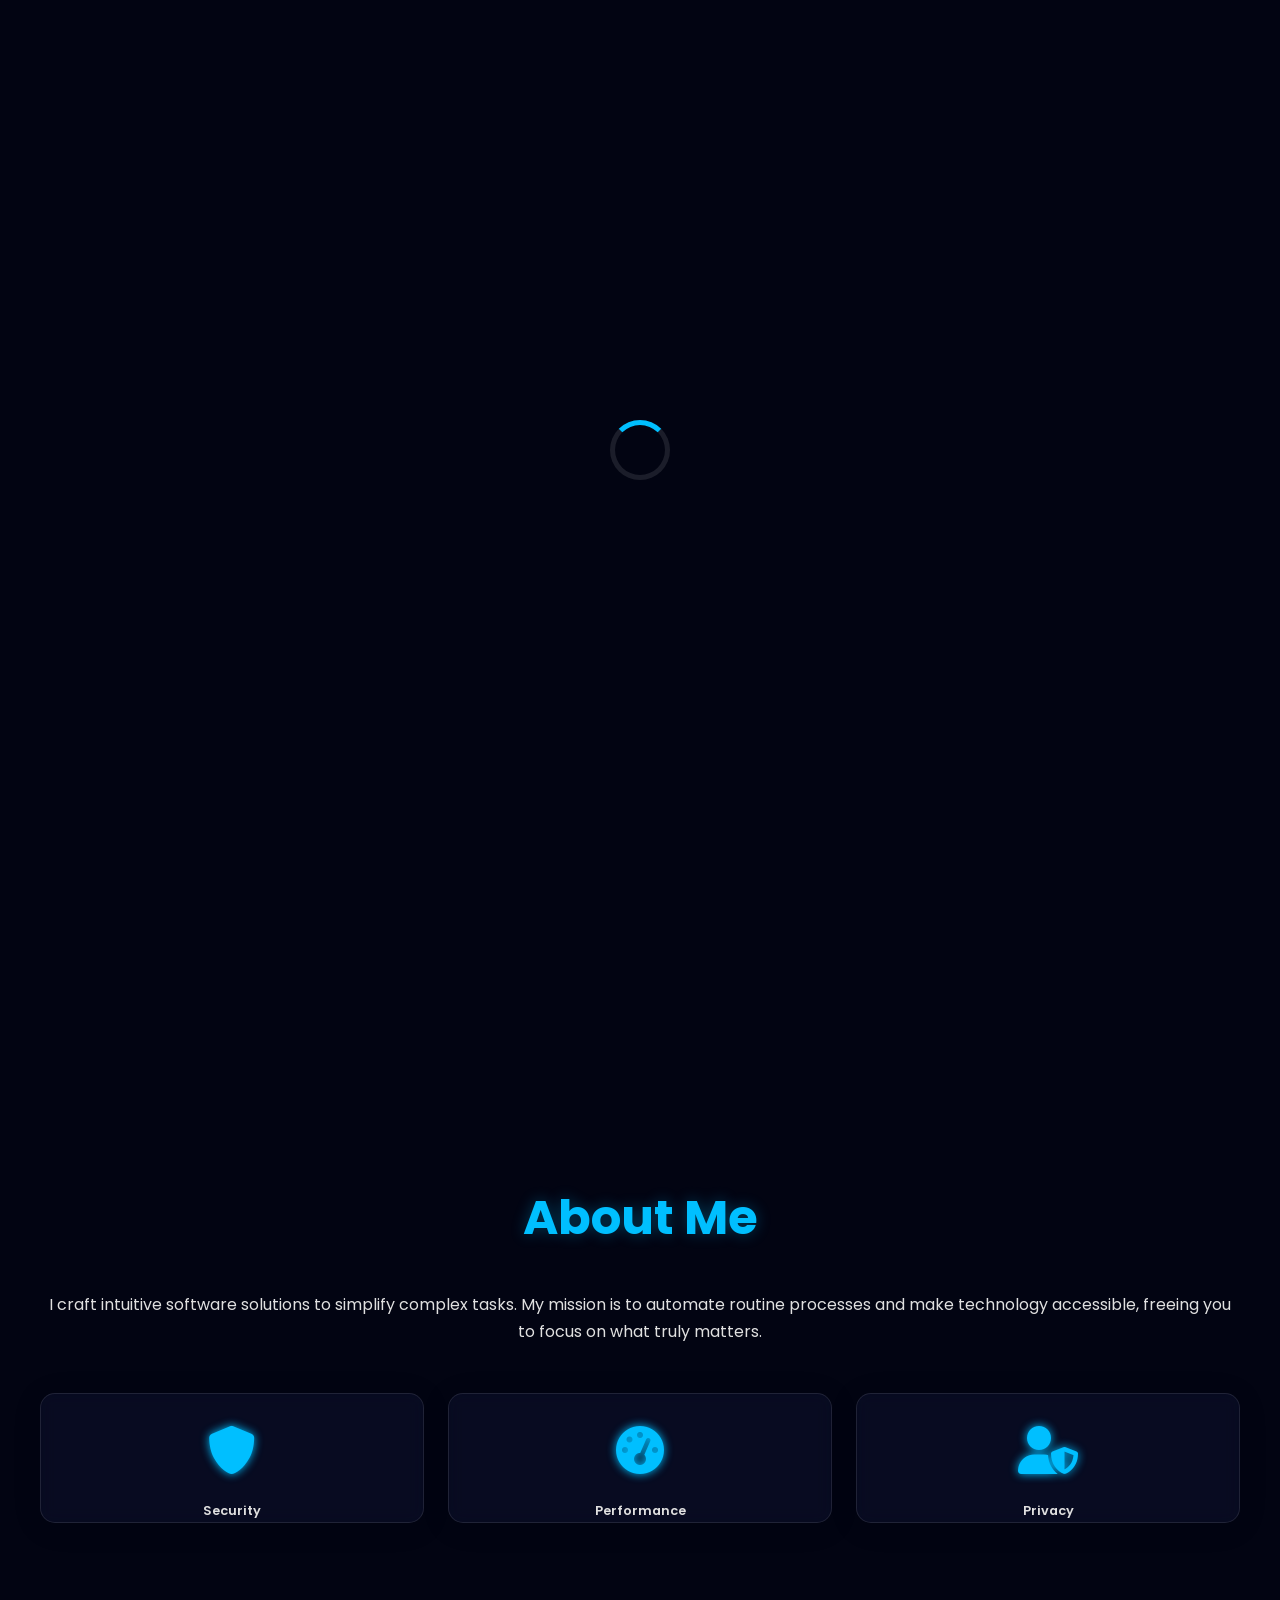
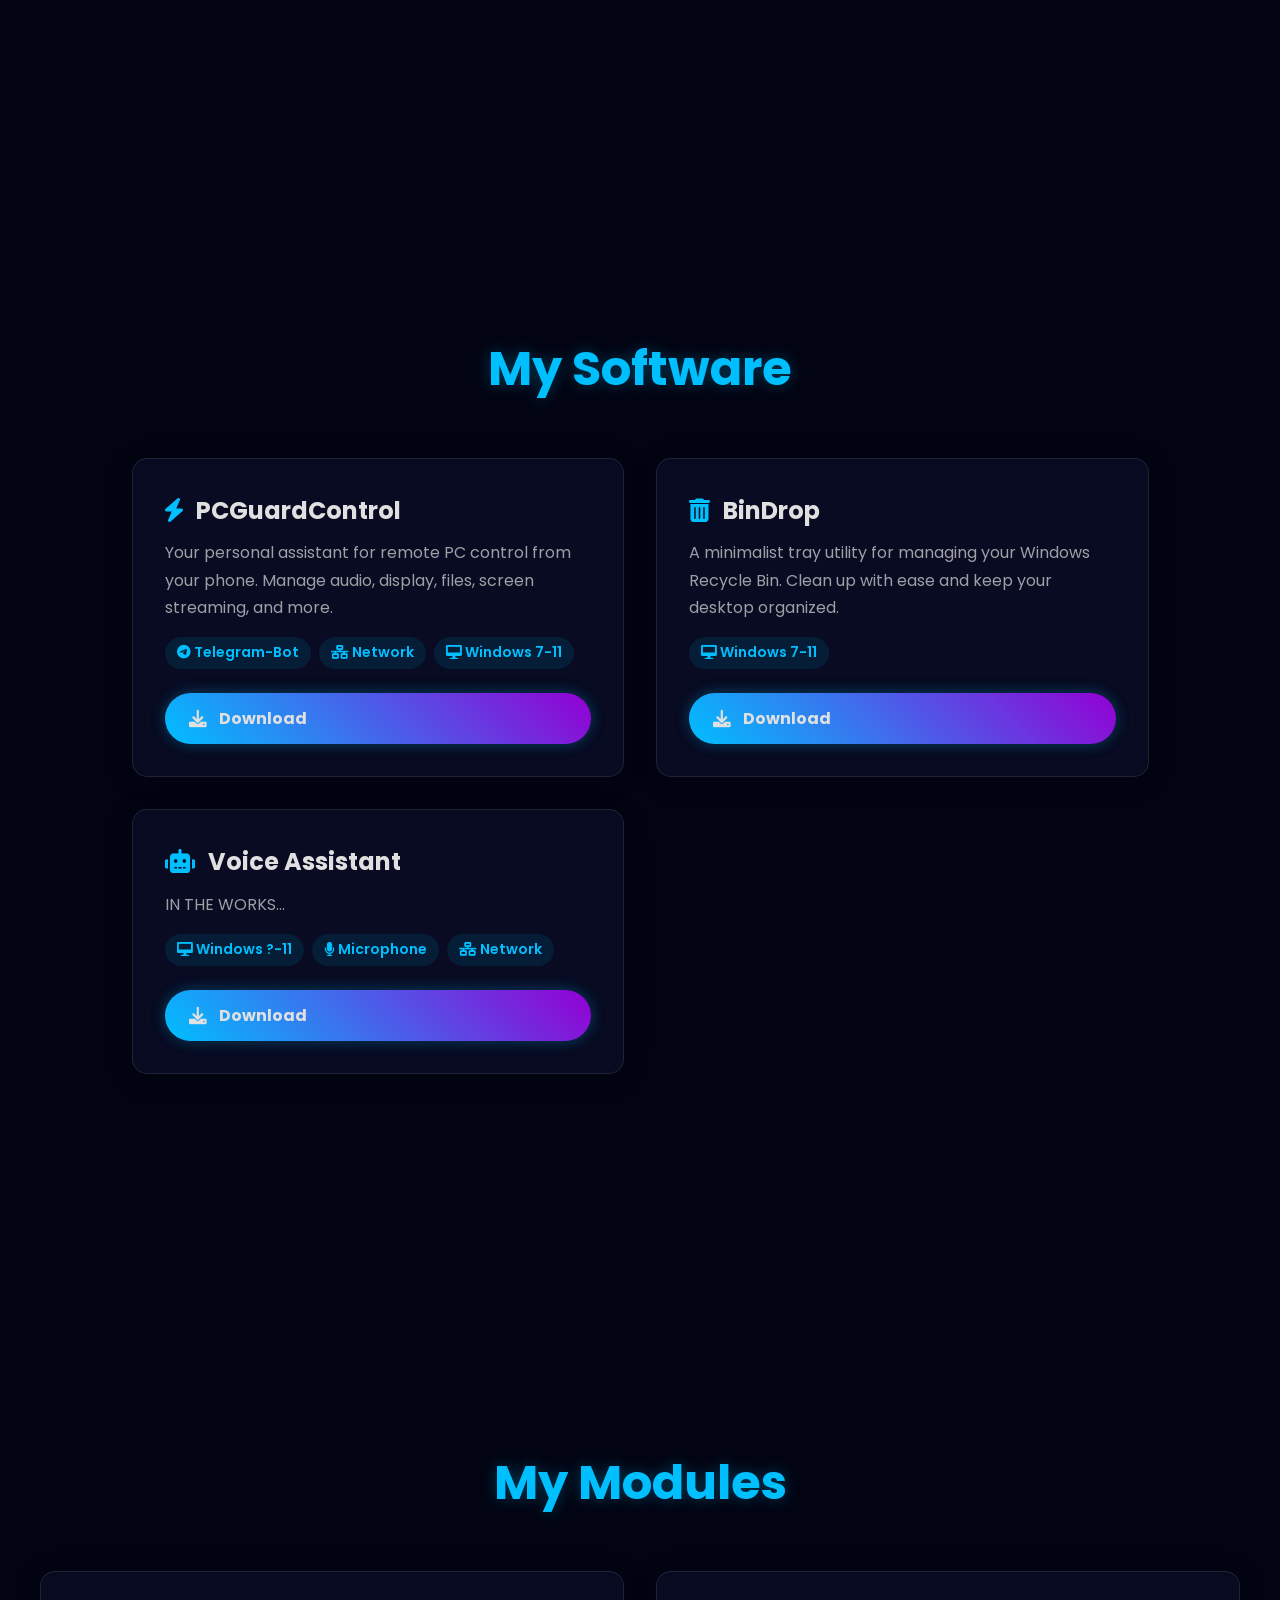
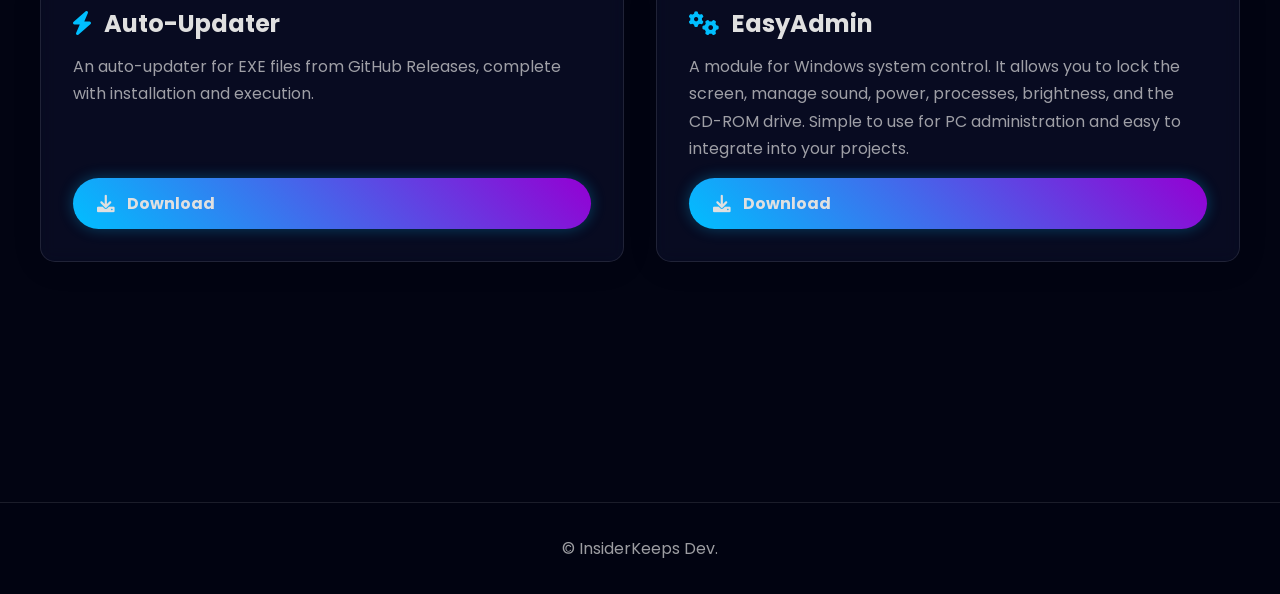
==== commit c47613d8: "Update index.html" ====
--- a/index.html
+++ b/index.html
@@ -25,9 +25,10 @@
             <div class="logo">InsiderKeeps Dev</div>
             <div class="desktop-nav">
                 <div class="nav-links">
-                    <a href="#hero" data-lang="nav-home" class="active"><i class="fas fa-home"></i> Home</a>
-                    <a href="#about" data-lang="nav-about"><i class="fas fa-info-circle"></i> About</a>
-                    <a href="#projects" data-lang="projects-title"><i class="fas fa-cogs"></i> My Software</a>
+                    <a href="#hero" data-lang="nav.home" class="active"><i class="fas fa-home"></i> <span data-lang-text="nav.home">Home</span></a>
+                    <a href="#about" data-lang="nav.about"><i class="fas fa-info-circle"></i> <span data-lang-text="nav.about">About</span></a>
+                    <a href="#projects" data-lang="nav.software"><i class="fas fa-cogs"></i> <span data-lang-text="nav.software">My Software</span></a>
+                    <a href="#module" data-lang="nav.modules"><i class="fas fa-cogs"></i> <span data-lang-text="nav.modules">My Modules</span></a>
                 </div>
                 <div class="nav-contacts">
                     <a href="https://t.me/insiderkeeps" target="_blank" aria-label="Telegram"><i class="fab fa-telegram"></i></a>
@@ -61,9 +62,10 @@
     </nav>
     <div class="mobile-menu" id="mobile-menu">
         <div class="nav-links-mobile">
-            <a href="#hero" data-lang="nav-home"><i class="fas fa-home"></i> Home</a>
-            <a href="#about" data-lang="nav-about"><i class="fas fa-info-circle"></i> About</a>
-            <a href="#projects" data-lang="projects-title"><i class="fas fa-cogs"></i> My Software</a>
+            <a href="#hero" data-lang="nav.home"><i class="fas fa-home"></i> <span data-lang-text="nav.home">Home</span></a>
+            <a href="#about" data-lang="nav.about"><i class="fas fa-info-circle"></i> <span data-lang-text="nav.about">About</span></a>
+            <a href="#projects" data-lang="nav.software"><i class="fas fa-cogs"></i> <span data-lang-text="nav.software">My Software</span></a>
+            <a href="#module" data-lang="nav.modules"><i class="fas fa-cogs"></i> <span data-lang-text="nav.modules">My Modules</span></a>
         </div>
         <div class="nav-contacts-mobile">
             <a href="https://t.me/insiderkeeps" target="_blank" aria-label="Telegram"><i class="fab fa-telegram"></i></a>
@@ -90,34 +92,34 @@
     </div>
     <section id="hero" class="section">
         <div class="container" data-aos="fade-up">
-            <h1 class="title" data-lang="hero-title">Welcome to InsiderKeeps</h1>
-            <p class="description" data-lang="hero-description">
-                Discover healthy software tools and applications that will make your life easier
+            <h1 class="title" data-lang="hero.title">Welcome to IK Client</h1>
+            <p class="description" data-lang="hero.description">
+                Explore powerful and intuitive tools designed to simplify your digital world.
             </p>
             <div class="scroll-indicator">
                 <div class="mouse"></div>
-                <p data-lang="scroll-text"><i class="fas fa-arrow-down"></i> Scroll down</p>
+                <p data-lang="hero.scroll"><i class="fas fa-arrow-down"></i> Scroll down</p>
             </div>
         </div>
     </section>
     <section id="about" class="section">
         <div class="container" data-aos="fade-up">
-            <h2 class="section-title" data-lang="about-title">About Me</h2>
+            <h2 class="section-title" data-lang="about.title">About Me</h2>
             <div class="about-content">
                 <div class="about-text" data-aos="fade-up">
-                    <p data-lang="about-description">I create and share useful software tools and applications. My goal is to provide solutions that enhance productivity and improve user experience.</p>
+                    <p data-lang="about.description">I craft intuitive software solutions to simplify complex tasks. My mission is to automate routine processes and make technology accessible, freeing you to focus on what truly matters.</p>
                     <div class="skills">
                         <div class="skill-item" data-aos="fade-up" data-aos-delay="100">
                             <i class="fas fa-shield-alt"></i>
-                            <span data-lang="skill-security">Security</span>
+                            <span data-lang="about.skill.security">Security</span>
                         </div>
                         <div class="skill-item" data-aos="fade-up" data-aos-delay="200">
                             <i class="fas fa-tachometer-alt"></i>
-                            <span data-lang="skill-performance">Performance</span>
+                            <span data-lang="about.skill.performance">Performance</span>
                         </div>
                         <div class="skill-item" data-aos="fade-up" data-aos-delay="300">
                             <i class="fas fa-user-shield"></i>
-                            <span data-lang="skill-privacy">Privacy</span>
+                            <span data-lang="about.skill.privacy">Privacy</span>
                         </div>
                     </div>
                 </div>
@@ -126,47 +128,33 @@
     </section>
     <section id="projects" class="section">
         <div class="container" data-aos="fade-up">
-            <h2 class="section-title" data-lang="projects-title"> My Software</h2>
+            <h2 class="section-title" data-lang="software.title"> My Software</h2>
             <div class="projects-grid">
                 <div class="project-card" data-aos="fade-up" data-aos-delay="100">
                     <h3><i class="fas fa-bolt"></i> PCGuardControl</h3>
-                    <p data-lang="project1-description">Advanced task management application with smart scheduling and priority system</p>
+                    <p data-lang="software.pcguard.description">Your personal assistant for remote PC control from your phone. Manage audio, display, files, screen streaming, and more.</p>
                     <div class="project-tags">
                         <span><i class="fab fa-telegram"></i> Telegram-Bot</span>
                         <span><i class="fas fa-network-wired"></i> Network</span>
                         <span><i class="fas fa-desktop"></i> Windows 7-11</span>
                     </div>
                     <a href="https://github.com/Farmerok/Telegram-Remote-Control-PC/releases/latest" class="download-btn" target="_blank">
-                        <i class="fas fa-download"></i><span data-lang="button-download"> Download</span>
-                    </a>
-                </div>
-                <div class="project-card" data-aos="fade-up" data-aos-delay="300">
-                    <h3><i class="fas fa-mail-bulk"></i> MailReader Telegram Bot</h3>
-                    <p data-lang="project2-description">
-                        A Telegram bot that lets you read your emails directly in Telegram. View email contents without switching apps.
-                    </p>
-                    <div class="project-tags">
-                        <span><i class="fas fa-envelope"></i> Email</span>
-                        <span><i class="fas fa-network-wired"></i> Network</span>
-                        <span><i class="fab fa-telegram"></i> Telegram Bot</span>
-                    </div>
-                    <a href="https://github.com/Farmerok/Telegram-MailReader/archive/refs/heads/main.zip" class="download-btn" target="_blank">
-                        <i class="fas fa-download"></i><span data-lang="button-download"> Download</span>
+                        <i class="fas fa-download"></i><span data-lang="common.download"> Download</span>
                     </a>
                 </div>
                 <div class="project-card" data-aos="fade-up" data-aos-delay="200">
                     <h3><i class="fas fa-trash-alt"></i> BinDrop</h3>
-                    <p data-lang="project3-description">This is an easy and convenient application that lives in a systemic tray and helps to keep your Windows basket under control!</p>
+                    <p data-lang="software.bindrop.description">A minimalist tray utility for managing your Windows Recycle Bin. Clean up with ease and keep your desktop organized.</p>
                     <div class="project-tags">
                         <span><i class="fas fa-desktop"></i> Windows 7-11</span>
                     </div>
                     <a href="https://github.com/Farmerok/BinDrop/releases/latest" class="download-btn" target="_blank">
-                        <i class="fas fa-download"></i><span data-lang="button-download"> Download</span>
+                        <i class="fas fa-download"></i><span data-lang="common.download"> Download</span>
                     </a>
                 </div>
                 <div class="project-card" data-aos="fade-up" data-aos-delay="300">
                     <h3><i class="fas fa-robot"></i> Voice Assistant</h3>
-                    <p data-lang="project4-description">
+                    <p data-lang="software.assistant.description">
                         IN THE WORKS...
                     </p>
                     <div class="project-tags">
@@ -174,8 +162,29 @@
                         <span><i class="fas fa-microphone"></i> Microphone</span>
                         <span><i class="fas fa-network-wired"></i> Network</span>
                     </div>
-                    <a href="LINK..." class="download-btn" target="_blank">
-                        <i class="fas fa-download"></i><span data-lang="button-download"> Download</span>
+                    <a href="#" class="download-btn" target="_blank">
+                        <i class="fas fa-download"></i><span data-lang="common.download"> Download</span>
+                    </a>
+                </div>
+            </div>
+        </div>
+    </section>
+    <section id="module" class="section">
+        <div class="container" data-aos="fade-up">
+            <h2 class="section-title" data-lang="modules.title">My Modules</h2>
+            <div class="projects-grid">
+                <div class="project-card" data-aos="fade-up" data-aos-delay="100">
+                    <h3><i class="fas fa-bolt"></i> <span data-lang="modules.autoupdater.title">Auto-Updater</span></h3>
+                    <p data-lang="modules.autoupdater.description">An auto-updater for EXE files from GitHub Releases, complete with installation and execution.</p>
+                    <a href="https://github.com/Farmerok/Telegram-Remote-Control-PC/releases/latest" class="download-btn" target="_blank">
+                        <i class="fas fa-download"></i><span data-lang="common.download"> Download</span>
+                    </a>
+                </div>
+                <div class="project-card" data-aos="fade-up" data-aos-delay="300">
+                    <h3><i class="fas fa-cogs"></i> <span data-lang="modules.easyadmin.title">EasyAdmin</span></h3>
+                    <p data-lang="modules.easyadmin.description">A module for Windows system control. It allows you to lock the screen, manage sound, power, processes, brightness, and the CD-ROM drive. Simple to use for PC administration and easy to integrate into your projects.</p>
+                    <a href="#" class="download-btn" target="_blank">
+                        <i class="fas fa-download"></i><span data-lang="common.download"> Download</span>
                     </a>
                 </div>
             </div>
@@ -188,7 +197,7 @@
     </footer>
     <script src="https://cdn.jsdelivr.net/particles.js/2.0.0/particles.min.js"></script>
     <script src="https://cdnjs.cloudflare.com/ajax/libs/aos/2.3.4/aos.js"></script>
+    <script src="src/scripts/main.js"></script>
     <script src="src/scripts/translations.js"></script>
-    <script src="src/scripts/main.js"></script>
 </body>
 </html>
--- a/src/style/style.css
+++ b/src/style/style.css
@@ -1,6 +1,3 @@
-/* */
-
-/* */
 @import url('https://fonts.googleapis.com/css2?family=Poppins:wght@300;400;600;700&display=swap');
 
 :root {
@@ -21,9 +18,7 @@
     box-sizing: border-box;
 }
 
-html {
-    scroll-behavior: smooth;
-}
+html { scroll-behavior: smooth; }
 
 body {
     font-family: 'Poppins', 'Segoe UI', Tahoma, Verdana, sans-serif;
@@ -32,9 +27,6 @@
     line-height: 1.7;
     overflow-x: hidden;
 }
-
-/* */
-
 /* */
 body::before {
     content: '';
@@ -52,7 +44,6 @@
     );
     transition: background 0.1s ease;
 }
-
 /* */
 #animated-bg {
     position: fixed;
@@ -62,12 +53,16 @@
     height: 100vh;
     z-index: -3;
     background: linear-gradient(
-        -45deg, 
-        #020412, 
-        #0b0f2c, 
-        #3a1d52, 
-        #122a5e
+        -45deg,
+        #2a1a40,
+        #1a0f33,
+        #0b0c1d, 
+        #1e1b3a,  
+        #210d25, 
+        #0f2b3a, 
+        #331a3a 
     );
+
     background-size: 400% 400%;
     animation: gradientAnimation 20s ease infinite;
 }
@@ -87,8 +82,6 @@
     left: 0;
     z-index: -2;
 }
-
-
 /* */
 nav {
     position: fixed;
@@ -335,7 +328,7 @@
     border: 1px solid var(--glass-border);
     border-radius: 15px;
     padding: 2rem;
-    transition: var(--transition);
+    transition: transform 0.3s, box-shadow 0.3s;
     box-shadow: 0 4px 30px rgba(0, 0, 0, 0.1);
 }
 
@@ -345,9 +338,9 @@
 }
 /* */
 .skills { display: grid; grid-template-columns: repeat(auto-fit, minmax(150px, 1fr)); gap: 1.5rem; margin-top: 3rem; }
-.skill-item { text-align: center; }
+.skill-item { text-align: center;  position: relative; }
 .skill-item i { font-size: 3rem; color: var(--primary-color); margin-bottom: 1rem; text-shadow: 0 0 10px var(--primary-color); }
-.skill-item span { font-size: 1rem; font-weight: 600; }
+.skill-item span { font-size: 0.8rem; font-weight: 600; position: absolute; bottom: 0; left: 50%; transform: translateX(-50%); font-size: 0.8rem; font-weight: 600; text-align: center; }
 
 /* */
 .projects-grid { display: grid; grid-template-columns: repeat(auto-fit, minmax(320px, 1fr)); gap: 2rem; margin-top: 3rem; }
@@ -364,14 +357,9 @@
 .download-btn i { font-size: 1.1rem; }
 
 /* */
-footer {
-    background-color: rgba(2, 4, 18, 0.8);
-    padding: 2rem;
-    text-align: center;
-    border-top: 1px solid var(--glass-border);
-    color: var(--text-secondary);
-    position: relative;
-    z-index: 1;
+footer {background-color: rgba(2, 4, 18, 0.8); padding: 2rem;
+    text-align: center; border-top: 1px solid var(--glass-border);
+    color: var(--text-secondary); position: relative; z-index: 1;
 }
 
 /* */
@@ -379,11 +367,9 @@
     .desktop-nav {
         display: none; /* */
     }
-    .hamburger {
-        display: block; /* */
-    }
-    nav { 
-        padding: 0.5rem 1.5rem; 
+    .hamburger { display: block; /* */
+    }
+    nav { padding: 0.5rem 1.5rem; 
     }
     .section { padding: 6rem 1.5rem; }
     .title { font-size: 3rem; }
@@ -398,14 +384,11 @@
     .section { padding: 8rem 1rem; }
 }
 @media (max-width: 992px) {
-    .desktop-nav {
-        display: none; /* */
-    }
-    .hamburger {
-        display: block; /* */
-    }
-    nav { 
-        padding: 0.5rem 1.5rem; 
+    .desktop-nav { display: none; /* */
+    }
+    .hamburger { display: block; /* */
+    }
+    nav { padding: 0.5rem 1.5rem; 
     }
     .section { padding: 6rem 1.5rem; }
     .title { font-size: 3rem; }
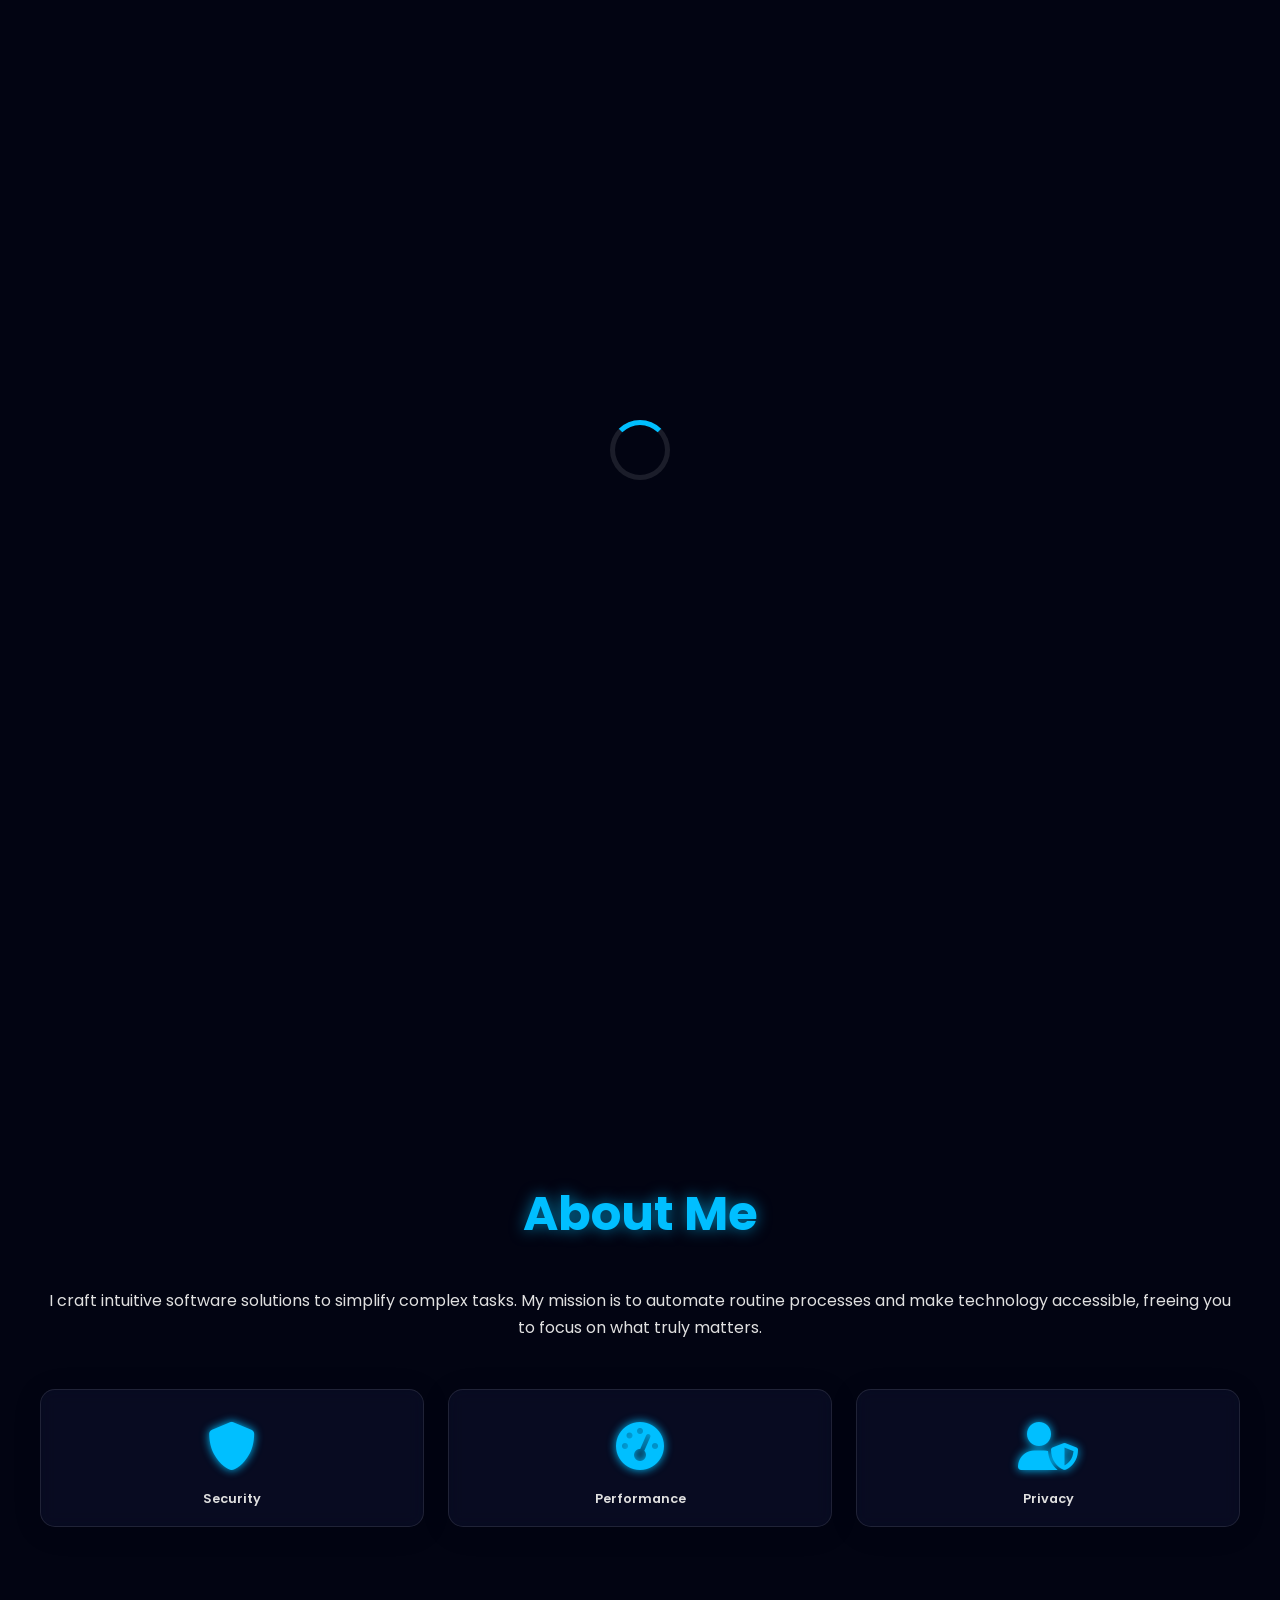
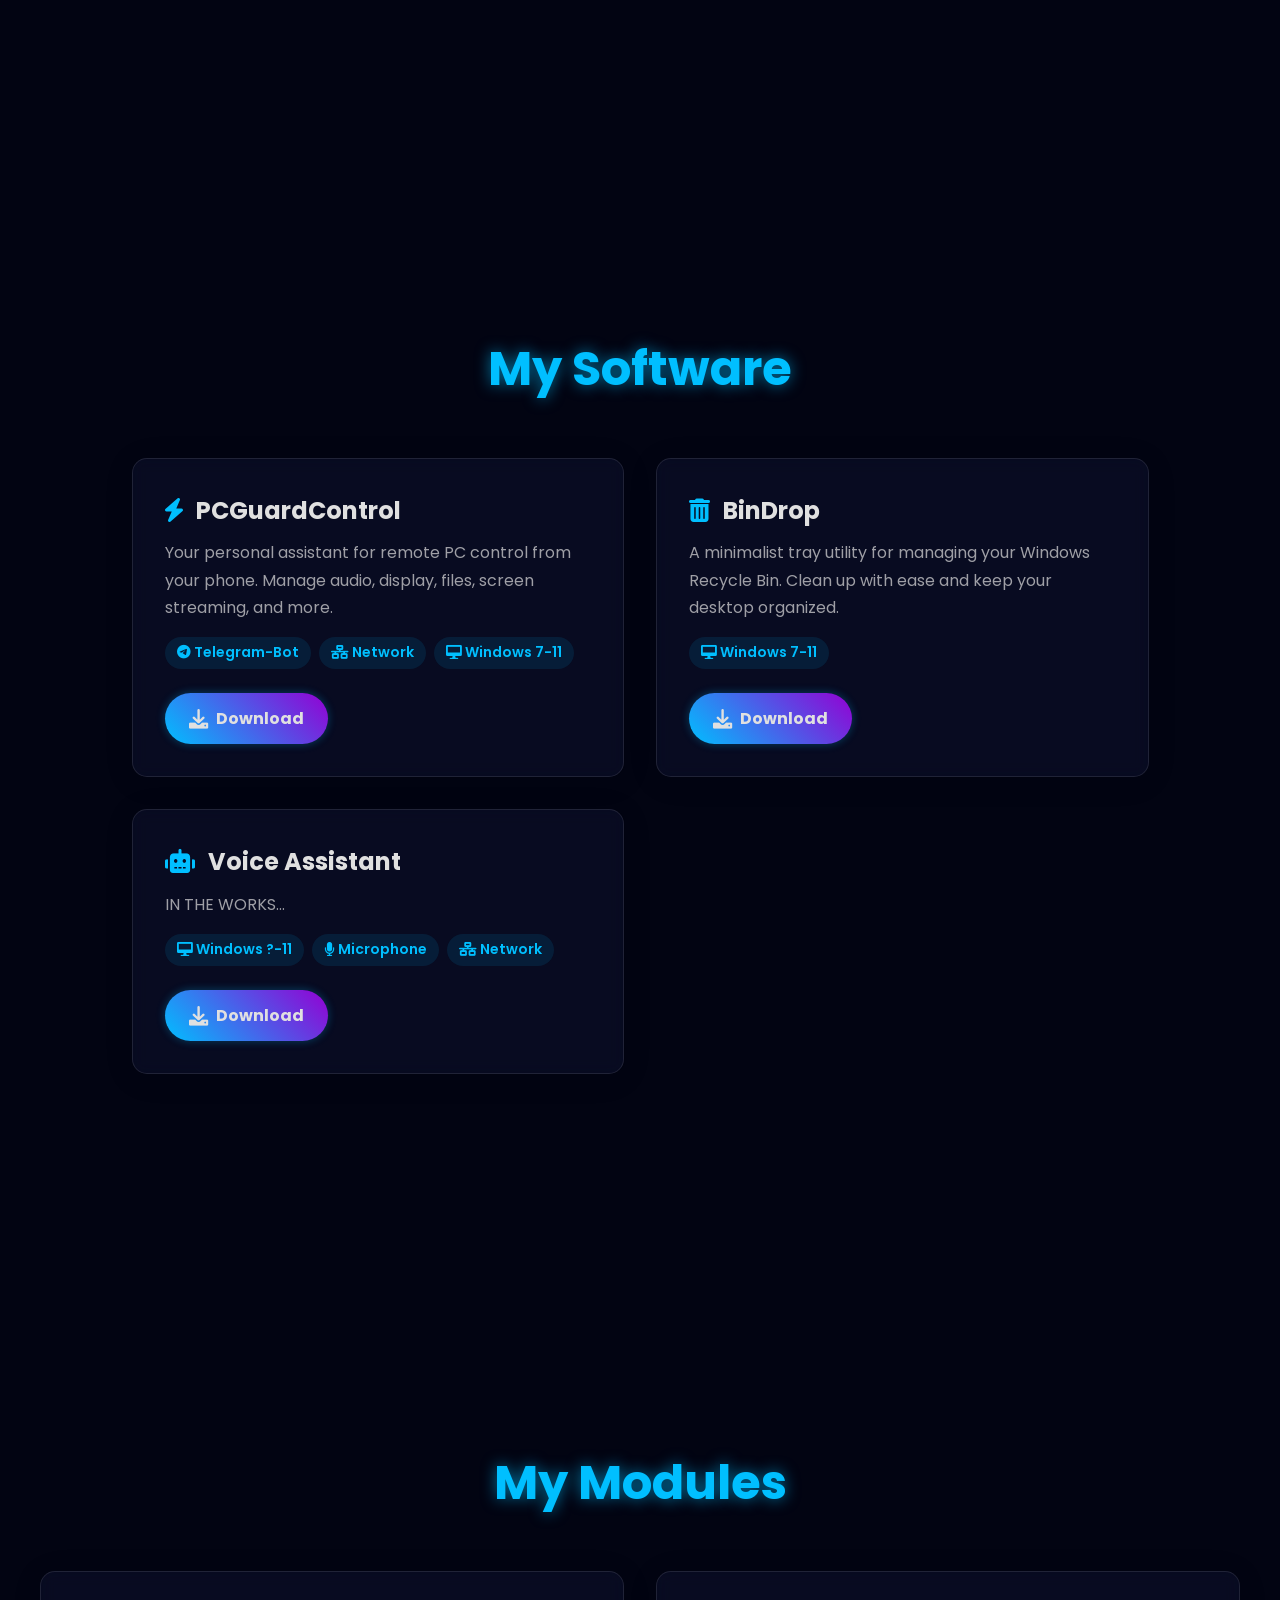
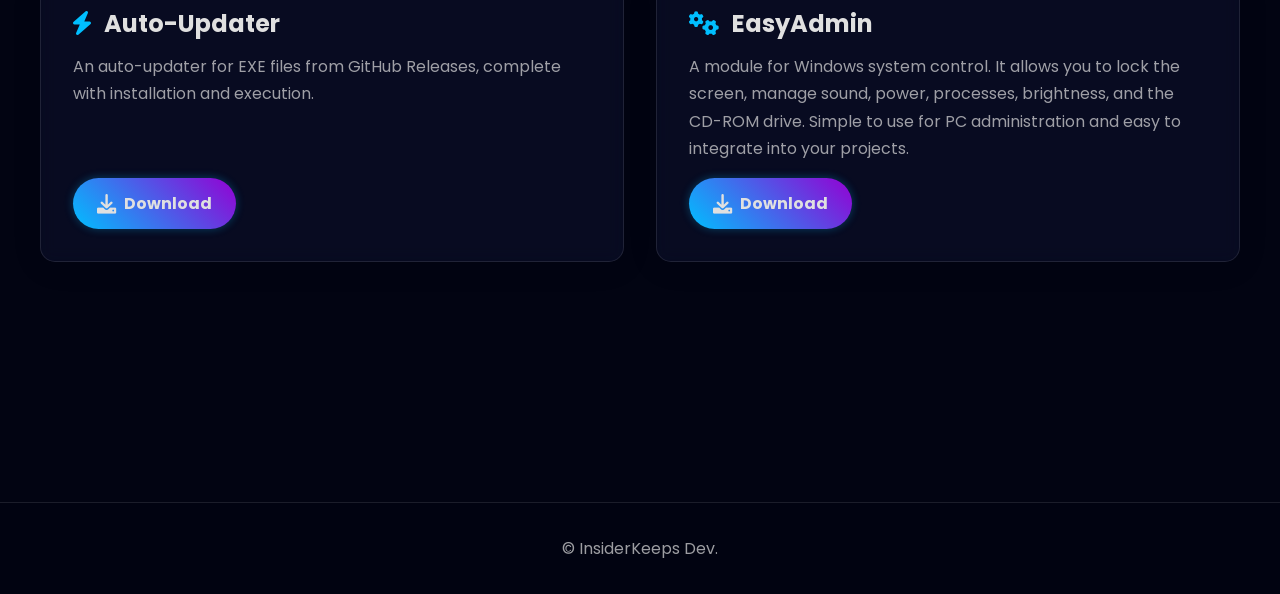
==== commit caab76f7: "fixes link" ====
--- a/index.html
+++ b/index.html
@@ -176,14 +176,14 @@
                 <div class="project-card" data-aos="fade-up" data-aos-delay="100">
                     <h3><i class="fas fa-bolt"></i> <span data-lang="modules.autoupdater.title">Auto-Updater</span></h3>
                     <p data-lang="modules.autoupdater.description">An auto-updater for EXE files from GitHub Releases, complete with installation and execution.</p>
-                    <a href="https://github.com/Farmerok/Telegram-Remote-Control-PC/releases/latest" class="download-btn" target="_blank">
+                    <a href="https://github.com/Farmerok/auto-updater" class="download-btn" target="_blank">
                         <i class="fas fa-download"></i><span data-lang="common.download"> Download</span>
                     </a>
                 </div>
                 <div class="project-card" data-aos="fade-up" data-aos-delay="300">
                     <h3><i class="fas fa-cogs"></i> <span data-lang="modules.easyadmin.title">EasyAdmin</span></h3>
                     <p data-lang="modules.easyadmin.description">A module for Windows system control. It allows you to lock the screen, manage sound, power, processes, brightness, and the CD-ROM drive. Simple to use for PC administration and easy to integrate into your projects.</p>
-                    <a href="#" class="download-btn" target="_blank">
+                    <a href="https://github.com/Farmerok/module-easyadmin" class="download-btn" target="_blank">
                         <i class="fas fa-download"></i><span data-lang="common.download"> Download</span>
                     </a>
                 </div>
--- a/src/style/style.css
+++ b/src/style/style.css
@@ -1,484 +1,173 @@
 @import url('https://fonts.googleapis.com/css2?family=Poppins:wght@300;400;600;700&display=swap');
 
-:root {
-    --primary-color: #00bfff; /* */
-    --accent-color: #9400d3;  /* */
-    --bg-color: #020412;      /* */
-    --text-color: #e0e0e0;
-    --text-secondary: rgba(224, 224, 224, 0.7);
-    --glass-bg: rgba(15, 18, 48, 0.5); /* */
-    --glass-border: rgba(255, 255, 255, 0.1);
-    --transition: all 0.3s ease-in-out;
+:root{
+    --primary-color:#00bfff;--accent-color:#9400d3;--bg-color:#020412;--text-color:#e0e0e0;--text-secondary:rgba(224,224,224,0.7);--glass-bg:rgba(15,18,48,0.5);--glass-border:rgba(255,255,255,0.1);--glow-primary:0 0 15px rgba(0,191,255,0.6);--glow-accent:0 0 15px rgba(148,0,211,0.6);--transition:all .3s ease-in-out
 }
 
-/* */
-* {
-    margin: 0;
-    padding: 0;
-    box-sizing: border-box;
-}
+*,*::before,*::after{margin:0;padding:0;box-sizing:border-box}
 
-html { scroll-behavior: smooth; }
+html{scroll-behavior:smooth}
 
-body {
-    font-family: 'Poppins', 'Segoe UI', Tahoma, Verdana, sans-serif;
-    background-color: var(--bg-color);
-    color: var(--text-color);
-    line-height: 1.7;
-    overflow-x: hidden;
-}
-/* */
-body::before {
-    content: '';
-    position: fixed;
-    top: 0;
-    left: 0;
-    width: 100%;
-    height: 100%;
-    z-index: -1;
-    pointer-events: none;
-    background: radial-gradient(
-        circle 400px at var(--cursor-x) var(--cursor-y),
-        rgba(0, 191, 255, 0.08),
-        transparent 80%
-    );
-    transition: background 0.1s ease;
-}
-/* */
-#animated-bg {
-    position: fixed;
-    top: 0;
-    left: 0;
-    width: 100%;
-    height: 100vh;
-    z-index: -3;
-    background: linear-gradient(
-        -45deg,
-        #2a1a40,
-        #1a0f33,
-        #0b0c1d, 
-        #1e1b3a,  
-        #210d25, 
-        #0f2b3a, 
-        #331a3a 
-    );
+body{font-family:'Poppins','Segoe UI',Tahoma,Verdana,sans-serif;background-color:var(--bg-color);color:var(--text-color);line-height:1.7;overflow-x:hidden}
 
-    background-size: 400% 400%;
-    animation: gradientAnimation 20s ease infinite;
-}
+body::before{content:'';position:fixed;top:0;left:0;width:100%;height:100%;z-index:-1;pointer-events:none;background:radial-gradient(circle 400px at var(--cursor-x) var(--cursor-y),rgba(0,191,255,0.08),transparent 80%);transition:background .1s ease}
 
-@keyframes gradientAnimation {
-    0% { background-position: 0% 50%; }
-    50% { background-position: 100% 50%; }
-    100% { background-position: 0% 50%; }
-}
+#animated-bg{position:fixed;top:0;left:0;width:100%;height:100vh;z-index:-3;background:linear-gradient(-45deg,#2a1a40,#1a0f33,#0b0c1d,#1e1b3a,#210d25,#0f2b3a,#331a3a);background-size:400% 400%;animation:gradientAnimation 20s ease infinite}
 
-/* */
-#particles-js {
-    position: fixed;
-    width: 100%;
-    height: 100%;
-    top: 0;
-    left: 0;
-    z-index: -2;
-}
-/* */
-nav {
-    position: fixed;
-    top: 0;
-    width: 100%;
-    padding: 1rem 2rem;
-    background: var(--glass-bg);
-    backdrop-filter: blur(12px);
-    -webkit-backdrop-filter: blur(12px);
-    z-index: 1000;
-    border-bottom: 1px solid var(--glass-border);
-    transition: var(--transition);
-}
+@keyframes gradientAnimation{0%,100%{background-position:0% 50%}50%{background-position:100% 50%}}
 
-.nav-content {
-    max-width: 1300px;
-    margin: 0 auto;
-    display: flex;
-    justify-content: space-between;
-    align-items: center;
-}
+#particles-js{position:fixed;width:100%;height:100%;top:0;left:0;z-index:-2}
 
-.logo {
-    font-size: 1.5rem;
-    font-weight: bold;
-    background: linear-gradient(45deg, var(--primary-color), var(--accent-color));
-    -webkit-background-clip: text;
-    background-clip: text;
-    color: transparent;
-    text-transform: uppercase;
-    letter-spacing: 1px;
-    transition: var(--transition);
-    z-index: 10;
-}
+nav{position:fixed;top:0;width:100%;padding:1rem 2rem;background:var(--glass-bg);backdrop-filter:blur(12px);-webkit-backdrop-filter:blur(12px);z-index:1000;border-bottom:1px solid var(--glass-border);transition:var(--transition)}
 
-/* */
-.desktop-nav {
-    display: flex;
-    align-items: center;
-    gap: 2rem;
-}
+.nav-content{max-width:1300px;margin:0 auto;display:flex;justify-content:space-between;align-items:center}
 
-.nav-links {
-    display: flex;
-    gap: 2rem;
-}
+.logo{font-size:1.5rem;font-weight:bold;background:linear-gradient(45deg,var(--primary-color),var(--accent-color));-webkit-background-clip:text;background-clip:text;color:transparent;text-transform:uppercase;letter-spacing:1px;transition:var(--transition);z-index:10}
 
-.nav-links a {
-    color: var(--text-secondary);
-    text-decoration: none;
-    font-weight: 600;
-    transition: var(--transition);
-    position: relative;
-    padding-bottom: 5px;
-}
+.desktop-nav{display:flex;align-items:center;gap:2rem}
 
-.nav-links a::after {
-    content: '';
-    position: absolute;
-    bottom: 0;
-    left: 0;
-    width: 0;
-    height: 2px;
-    background-color: var(--primary-color);
-    transition: width 0.3s ease;
-}
+.nav-links{display:flex;gap:2rem}
 
-.nav-links a:hover {
-    color: var(--text-color);
-}
+.nav-links a{color:var(--text-secondary);text-decoration:none;font-weight:600;transition:var(--transition);position:relative;padding-bottom:5px}
 
-.nav-links a:hover::after,
-.nav-links a.active::after {
-    width: 100%;
-}
+.nav-links a::after{content:'';position:absolute;bottom:0;left:0;width:0;height:2px;background-color:var(--primary-color);transition:width .3s ease}
 
-.nav-contacts {
-    display: flex;
-    gap: 1.5rem;
-}
+.nav-links a:hover{color:var(--text-color)}
 
-.nav-contacts a {
-    color: var(--text-secondary);
-    font-size: 1.5rem;
-    transition: var(--transition);
-}
+.nav-links a:hover::after,.nav-links a.active::after{width:100%}
 
-.nav-contacts a:hover {
-    color: var(--primary-color);
-    transform: scale(1.2) translateY(-3px); /* */
-}
+.nav-contacts{display:flex;gap:1.5rem}
 
-/* */
-.language-dropdown { position: relative; display: inline-block; }
-.lang-btn { background: var(--glass-bg); border: 1px solid var(--glass-border); color: var(--text-color); font-weight: bold; padding: 0.6rem 1.2rem; border-radius: 8px; cursor: pointer; transition: var(--transition); display: flex; align-items: center; gap: 8px; }
-.lang-btn:hover { background: var(--primary-color); border-color: var(--primary-color); }
-.language-menu { position: absolute; top: 120%; left: 0; width: 100%; background: var(--bg-color); border: 1px solid var(--glass-border); box-shadow: 0px 8px 16px rgba(0, 0, 0, 0.2); border-radius: 8px; overflow: hidden; opacity: 0; visibility: hidden; transform: translateY(-10px); transition: var(--transition); }
-.language-menu.active { opacity: 1; visibility: visible; transform: translateY(0); }
-.language-option { display: flex; align-items: center; padding: 10px; gap: 10px; cursor: pointer; transition: background 0.3s; }
-.language-option:hover { background: var(--primary-color); color: white; }
-.language-option img { width: 20px; height: 15px; border-radius: 3px; }
+.nav-contacts a{color:var(--text-secondary);font-size:1.5rem;transition:var(--transition)}
 
-/* */
-.hamburger {
-    display: none; /* */
-    padding: 15px;
-    cursor: pointer;
-    background-color: transparent;
-    border: none;
-    z-index: 1001; /* */
-    transition: opacity 0.3s;
-}
-.hamburger-box {
-    width: 30px;
-    height: 24px;
-    display: inline-block;
-    position: relative;
-}
-.hamburger-inner, .hamburger-inner::before, .hamburger-inner::after {
-    width: 100%;
-    height: 3px;
-    background-color: var(--text-color);
-    position: absolute;
-    border-radius: 4px;
-    transition: transform 0.275s cubic-bezier(0.68, -0.55, 0.265, 1.55);
-}
-.hamburger-inner { top: 50%; transform: translateY(-50%); }
-.hamburger-inner::before, .hamburger-inner::after { content: ''; display: block; }
-.hamburger-inner::before { top: -10px; }
-.hamburger-inner::after { bottom: -10px; }
+.nav-contacts a:hover{color:var(--primary-color);transform:scale(1.2) translateY(-3px)}
 
-/* */
-.hamburger.is-active .hamburger-inner { transform: rotate(45deg); }
-.hamburger.is-active .hamburger-inner::before { top: 0; opacity: 0; }
-.hamburger.is-active .hamburger-inner::after { bottom: 0; transform: rotate(-90deg); }
+.language-dropdown{position:relative;display:inline-block}
 
-/* */
-.mobile-menu {
-    position: fixed;
-    top: 0;
-    left: 0;
-    width: 100%;
-    height: 100%;
-    background: rgba(2, 4, 18, 0.95);
-    backdrop-filter: blur(15px);
-    z-index: 1000; /* */
-    display: flex;
-    flex-direction: column;
-    align-items: center;
-    justify-content: center;
-    gap: 3rem;
-    opacity: 0;
-    visibility: hidden;
-    transform: translateY(-20px);
-    transition: opacity 0.3s ease, visibility 0.3s ease, transform 0.3s ease;
-}
-.mobile-menu.is-active {
-    opacity: 1;
-    visibility: visible;
-    transform: translateY(0);
-}
-.nav-links-mobile {
-    display: flex;
-    flex-direction: column;
-    gap: 2rem;
-    text-align: center;
-}
-.nav-links-mobile a {
-    color: var(--text-color);
-    text-decoration: none;
-    font-size: 1.5rem;
-    font-weight: 600;
-}
-.nav-contacts-mobile {
-    display: flex;
-    gap: 2.5rem;
-}
-.nav-contacts-mobile a {
-    color: var(--text-secondary);
-    font-size: 2rem;
-    transition: var(--transition);
-}
-.nav-contacts-mobile a:hover {
-    color: var(--primary-color);
-    transform: scale(1.1);
-}
+.lang-btn{background:var(--glass-bg);border:1px solid var(--glass-border);color:var(--text-color);font-weight:bold;padding:.6rem 1.2rem;border-radius:8px;cursor:pointer;transition:var(--transition);display:flex;align-items:center;gap:8px}
 
-/* */
-.section {
-    min-height: 100vh;
-    padding: 8rem 2rem;
-    display: flex;
-    align-items: center;
-    justify-content: center;
-    position: relative; /* */
-    z-index: 1;
-}
+.lang-btn:hover{background:var(--primary-color);border-color:var(--primary-color)}
 
-.container {
-    max-width: 1200px;
-    margin: 0 auto;
-    text-align: center;
-}
+.language-menu{position:absolute;top:120%;left:0;width:100%;background:var(--bg-color);border:1px solid var(--glass-border);box-shadow:0 8px 16px rgba(0,0,0,0.2);border-radius:8px;overflow:hidden;opacity:0;visibility:hidden;transform:translateY(-10px);transition:var(--transition)}
 
-.title {
-    font-size: 4rem;
-    font-weight: 700;
-    margin-bottom: 1.5rem;
-    background: linear-gradient(45deg, var(--primary-color), var(--text-color), var(--accent-color));
-    -webkit-background-clip: text;
-    background-clip: text;
-    color: transparent;
-    line-height: 1.2;
-}
+.language-menu.active{opacity:1;visibility:visible;transform:translateY(0)}
 
-.section-title {
-    font-size: 3rem;
-    font-weight: 700;
-    color: var(--primary-color);
-    margin-bottom: 2rem;
-    text-shadow: 0 0 15px rgba(0, 191, 255, 0.3);
-}
+.language-option{display:flex;align-items:center;padding:10px;gap:10px;cursor:pointer;transition:background .3s}
 
-p.description {
-    font-size: 1.2rem;
-    max-width: 600px;
-    margin: 0 auto;
-    color: var(--text-secondary);
-}
+.language-option:hover{background:var(--primary-color);color:white}
 
-/* */
-.scroll-indicator { margin-top: 4rem; animation: bounce 2s infinite; }
-.scroll-indicator p { color: var(--text-secondary); }
-.mouse { width: 28px; height: 48px; border: 2px solid var(--text-secondary); border-radius: 15px; position: relative; margin: 1rem auto; }
-.mouse::before { content: ''; width: 6px; height: 6px; background-color: var(--primary-color); position: absolute; left: 50%; transform: translateX(-50%); top: 8px; border-radius: 50%; animation: scroll 2.2s infinite ease-out; }
-@keyframes scroll { 0% { transform: translate(-50%, 0); opacity: 1; } 100% { transform: translate(-50%, 20px); opacity: 0; } }
-@keyframes bounce { 0%, 20%, 50%, 80%, 100% { transform: translateY(0); } 40% { transform: translateY(-15px); } 60% { transform: translateY(-10px); } }
+.language-option img{width:20px;height:15px;border-radius:3px}
 
-/* */
-.skill-item, .project-card {
-    background: var(--glass-bg);
-    backdrop-filter: blur(8px);
-    -webkit-backdrop-filter: blur(8px);
-    border: 1px solid var(--glass-border);
-    border-radius: 15px;
-    padding: 2rem;
-    transition: transform 0.3s, box-shadow 0.3s;
-    box-shadow: 0 4px 30px rgba(0, 0, 0, 0.1);
-}
+.hamburger{display:none;padding:15px;cursor:pointer;background-color:transparent;border:none;z-index:1001;transition:opacity .3s}
 
-.skill-item:hover i {
-    transform: scale(1.1) rotate(-15deg);
-    color: var(--accent-color); /* */
-}
-/* */
-.skills { display: grid; grid-template-columns: repeat(auto-fit, minmax(150px, 1fr)); gap: 1.5rem; margin-top: 3rem; }
-.skill-item { text-align: center;  position: relative; }
-.skill-item i { font-size: 3rem; color: var(--primary-color); margin-bottom: 1rem; text-shadow: 0 0 10px var(--primary-color); }
-.skill-item span { font-size: 0.8rem; font-weight: 600; position: absolute; bottom: 0; left: 50%; transform: translateX(-50%); font-size: 0.8rem; font-weight: 600; text-align: center; }
+.hamburger-box{width:30px;height:24px;display:inline-block;position:relative}
 
-/* */
-.projects-grid { display: grid; grid-template-columns: repeat(auto-fit, minmax(320px, 1fr)); gap: 2rem; margin-top: 3rem; }
-.project-card { display: flex; flex-direction: column; text-align: left; }
-.project-card h3 { color: var(--text-color); font-size: 1.5rem; margin-bottom: 0.5rem; }
-.project-card h3 i { color: var(--primary-color); margin-right: 0.5rem; }
-.project-card p { color: var(--text-secondary); font-size: 1rem; flex-grow: 1; margin-bottom: 1rem; }
-.project-tags { display: flex; gap: 0.5rem; flex-wrap: wrap; margin-bottom: 1.5rem; }
-.project-tags span { background-color: rgba(0, 191, 255, 0.1); color: var(--primary-color); padding: 0.25rem 0.75rem; border-radius: 20px; font-size: 0.875rem; font-weight: 600; }
+.hamburger-inner,.hamburger-inner::before,.hamburger-inner::after{width:100%;height:3px;background-color:var(--text-color);position:absolute;border-radius:4px;transition:transform .275s cubic-bezier(0.68,-0.55,0.265,1.55)}
 
-/* */
-.download-btn { display: inline-flex; align-items: center; gap: 0.75rem; padding: 0.75rem 1.5rem; color: var(--text-color); background: linear-gradient(45deg, var(--primary-color), var(--accent-color)); text-decoration: none; font-weight: 700; border-radius: 50px; transition: var(--transition); border: none; cursor: pointer; box-shadow: 0 0 15px rgba(0, 191, 255, 0.3); }
-.download-btn:hover { transform: scale(1.05); box-shadow: 0 0 25px rgba(0, 191, 255, 0.6); }
-.download-btn i { font-size: 1.1rem; }
+.hamburger-inner{top:50%;transform:translateY(-50%)}
 
-/* */
-footer {background-color: rgba(2, 4, 18, 0.8); padding: 2rem;
-    text-align: center; border-top: 1px solid var(--glass-border);
-    color: var(--text-secondary); position: relative; z-index: 1;
-}
+.hamburger-inner::before,.hamburger-inner::after{content:'';display:block}
 
-/* */
-@media (max-width: 992px) {
-    .desktop-nav {
-        display: none; /* */
-    }
-    .hamburger { display: block; /* */
-    }
-    nav { padding: 0.5rem 1.5rem; 
-    }
-    .section { padding: 6rem 1.5rem; }
-    .title { font-size: 3rem; }
-    .section-title { font-size: 2.5rem; }
-}
+.hamburger-inner::before{top:-10px}
 
-@media (max-width: 480px) {
-    body { font-size: 14px; }
-    .title { font-size: 2.5rem; }
-    .section-title { font-size: 2rem; }
-    .projects-grid { grid-template-columns: 1fr; }
-    .section { padding: 8rem 1rem; }
-}
-@media (max-width: 992px) {
-    .desktop-nav { display: none; /* */
-    }
-    .hamburger { display: block; /* */
-    }
-    nav { padding: 0.5rem 1.5rem; 
-    }
-    .section { padding: 6rem 1.5rem; }
-    .title { font-size: 3rem; }
-    .section-title { font-size: 2.5rem; }
-}
+.hamburger-inner::after{bottom:-10px}
 
-@media (max-width: 480px) {
-    body { font-size: 14px; }
-    .title { font-size: 2.5rem; }
-    .section-title { font-size: 2rem; }
-    .projects-grid { grid-template-columns: 1fr; }
-    .section { padding: 8rem 1rem; }
-}
+.hamburger.is-active .hamburger-inner{transform:rotate(45deg)}
 
-/* */
-.mobile-menu .language-dropdown {
-    width: 80%;
-    max-width: 280px;
-    text-align: center;
-}
+.hamburger.is-active .hamburger-inner::before{top:0;opacity:0}
 
-.mobile-menu .lang-btn {
-    width: 100%;
-    justify-content: center; /* */
-    padding: 0.8rem 1rem;
-    font-size: 1.2rem;
-}
+.hamburger.is-active .hamburger-inner::after{bottom:0;transform:rotate(-90deg)}
 
-.mobile-menu .language-menu {
-    position: relative; /* */
-    top: auto;
-    left: auto;
-    width: 100%;
-    /* */
-    box-shadow: none;
-    background: transparent;
-    border: none;
-    /* */
-    max-height: 0;
-    overflow: hidden;
-    margin-top: 10px;
-    /* */
-    opacity: 1;
-    visibility: visible;
-    transform: none;
-    transition: max-height 0.4s ease-in-out;
-}
+.mobile-menu{position:fixed;top:0;left:0;width:100%;height:100%;background:rgba(2,4,18,0.95);backdrop-filter:blur(15px);z-index:1000;display:flex;flex-direction:column;align-items:center;justify-content:center;gap:3rem;opacity:0;visibility:hidden;transform:translateY(-20px);transition:opacity .3s ease,visibility .3s ease,transform .3s ease}
 
-.mobile-menu .language-menu.active {
-    max-height: 200px; /* */
-    border-top: 1px solid var(--glass-border);
-    padding-top: 10px;
-}
+.mobile-menu.is-active{opacity:1;visibility:visible;transform:translateY(0)}
 
-.mobile-menu .language-option {
-    justify-content: center;
-    padding: 1rem;
-    font-size: 1.1rem;
-    border-radius: 8px;
-}
-#preloader {
-    position: fixed;
-    top: 0;
-    left: 0;
-    width: 100%;
-    height: 100%;
-    z-index: 9999;
-    background-color: var(--bg-color);
-    display: flex;
-    justify-content: center;
-    align-items: center;
-    transition: opacity 0.75s ease, visibility 0.75s ease;
-}
+.nav-links-mobile{display:flex;flex-direction:column;gap:2rem;text-align:center}
 
-.loader {
-    width: 60px;
-    height: 60px;
-    border: 5px solid var(--glass-border);
-    border-top-color: var(--primary-color);
-    border-radius: 50%;
-    animation: spin 1s linear infinite;
-}
+.nav-links-mobile a{color:var(--text-color);text-decoration:none;font-size:1.5rem;font-weight:600}
 
-@keyframes spin {
-    to {
-        transform: rotate(360deg);
-    }
-}
+.nav-contacts-mobile{display:flex;gap:2.5rem}
 
-#preloader.hidden {
-    opacity: 0;
-    visibility: hidden;
-}+.nav-contacts-mobile a{color:var(--text-secondary);font-size:2rem;transition:var(--transition)}
+
+.nav-contacts-mobile a:hover{color:var(--primary-color);transform:scale(1.1)}
+
+.section{min-height:100vh;padding:8rem 2rem;display:flex;align-items:center;justify-content:center;position:relative;z-index:1}
+
+.container{max-width:1200px;margin:0 auto;text-align:center}
+
+.title{font-size:4rem;font-weight:700;margin-bottom:1.5rem;background:linear-gradient(45deg,var(--primary-color),var(--text-color),var(--accent-color));-webkit-background-clip:text;background-clip:text;color:transparent;line-height:1.2}
+
+.section-title{font-size:3rem;font-weight:700;color:var(--primary-color);margin-bottom:2rem;text-shadow:var(--glow-primary)}
+
+p.description{font-size:1.2rem;max-width:600px;margin:0 auto;color:var(--text-secondary)}
+
+.scroll-indicator{margin-top:4rem;animation:bounce 2s infinite}
+
+.scroll-indicator p{color:var(--text-secondary)}
+
+.mouse{width:28px;height:48px;border:2px solid var(--text-secondary);border-radius:15px;position:relative;margin:1rem auto}
+
+.mouse::before{content:'';width:6px;height:6px;background-color:var(--primary-color);position:absolute;left:50%;transform:translateX(-50%);top:8px;border-radius:50%;animation:scroll 2.2s infinite ease-out}
+
+@keyframes scroll{0%{transform:translate(-50%,0);opacity:1}100%{transform:translate(-50%,20px);opacity:0}}
+
+@keyframes bounce{0%,20%,50%,80%,100%{transform:translateY(0)}40%{transform:translateY(-15px)}60%{transform:translateY(-10px)}}
+
+.skill-item,.project-card{background:var(--glass-bg);backdrop-filter:blur(8px);-webkit-backdrop-filter:blur(8px);border:1px solid var(--glass-border);border-radius:15px;padding:2rem;transition:transform .3s,box-shadow .3s;box-shadow:0 4px 30px rgba(0,0,0,0.1)}
+
+.skill-item:hover,.project-card:hover{transform:translateY(-10px);box-shadow:0 8px 40px rgba(0,0,0,0.2),var(--glow-primary)}
+
+.skill-item:hover i{transform:scale(1.7) rotate(-15deg);color:var(--accent-color)}
+
+.skills{display:grid;grid-template-columns:repeat(auto-fit,minmax(150px,1fr));gap:1.5rem;margin-top:3rem}
+
+.skill-item{text-align:center;position:relative;padding-bottom:2.5rem}
+
+.skill-item i{font-size:3rem;color:var(--primary-color);margin-bottom:1rem;text-shadow:0 0 10px var(--primary-color);transition:var(--transition)}
+
+.skill-item span{font-size:.8rem;font-weight:600;position:absolute;bottom:1rem;left:50%;transform:translateX(-50%);text-align:center;width:100%}
+
+.projects-grid{display:grid;grid-template-columns:repeat(auto-fit,minmax(320px,1fr));gap:2rem;margin-top:3rem}
+
+.project-card{display:flex;flex-direction:column;text-align:left}
+
+.project-card h3{color:var(--text-color);font-size:1.5rem;margin-bottom:.5rem}
+
+.project-card h3 i{color:var(--primary-color);margin-right:.5rem}
+
+.project-card p{color:var(--text-secondary);font-size:1rem;flex-grow:1;margin-bottom:1rem}
+
+.project-tags{display:flex;gap:.5rem;flex-wrap:wrap;margin-bottom:1.5rem}
+
+.project-tags span{background-color:rgba(0,191,255,0.1);color:var(--primary-color);padding:.25rem .75rem;border-radius:20px;font-size:.875rem;font-weight:600}
+
+.download-btn{display:inline-flex;align-items:center;gap:.5rem;padding:.75rem 1.5rem;font-size:1rem;background:linear-gradient(45deg,var(--primary-color),var(--accent-color));color:var(--text-color);font-weight:bold;border-radius:50px;text-decoration:none;border:none;cursor:pointer;box-shadow:0 0 10px rgba(0,191,255,0.3);max-width:fit-content;transition:var(--transition)}
+
+.download-btn:hover{transform:scale(1.05);box-shadow:var(--glow-primary)}
+
+.download-btn i{font-size:1.2rem}
+
+footer{background-color:rgba(2,4,18,0.8);padding:2rem;text-align:center;border-top:1px solid var(--glass-border);color:var(--text-secondary);position:relative;z-index:1}
+
+@media (max-width:992px){.desktop-nav{display:none}.hamburger{display:block}nav{padding:.5rem 1.5rem}.section{padding:6rem 1.5rem}.title{font-size:3rem}.section-title{font-size:2.5rem}}
+
+@media (max-width:480px){body{font-size:14px}.title{font-size:2.5rem}.section-title{font-size:2rem}.projects-grid{grid-template-columns:1fr}.section{padding:8rem 1rem}}
+
+.mobile-menu .language-dropdown{width:80%;max-width:280px;text-align:center}
+
+.mobile-menu .lang-btn{width:100%;justify-content:center;padding:.8rem 1rem;font-size:1.2rem}
+
+.mobile-menu .language-menu{position:relative;top:auto;left:auto;width:100%;box-shadow:none;background:transparent;border:none;max-height:0;overflow:hidden;margin-top:10px;opacity:1;visibility:visible;transform:none;transition:max-height .4s ease-in-out}
+
+.mobile-menu .language-menu.active{max-height:200px;border-top:1px solid var(--glass-border);padding-top:10px}
+
+.mobile-menu .language-option{justify-content:center;padding:1rem;font-size:1.1rem;border-radius:8px}
+
+#preloader{position:fixed;top:0;left:0;width:100%;height:100%;z-index:9999;background-color:var(--bg-color);display:flex;justify-content:center;align-items:center;transition:opacity .75s ease,visibility .75s ease}
+
+.loader{width:60px;height:60px;border:5px solid var(--glass-border);border-top-color:var(--primary-color);border-radius:50%;animation:spin 1s linear infinite}
+
+@keyframes spin{to{transform:rotate(360deg)}}
+
+#preloader.hidden{opacity:0;visibility:hidden}
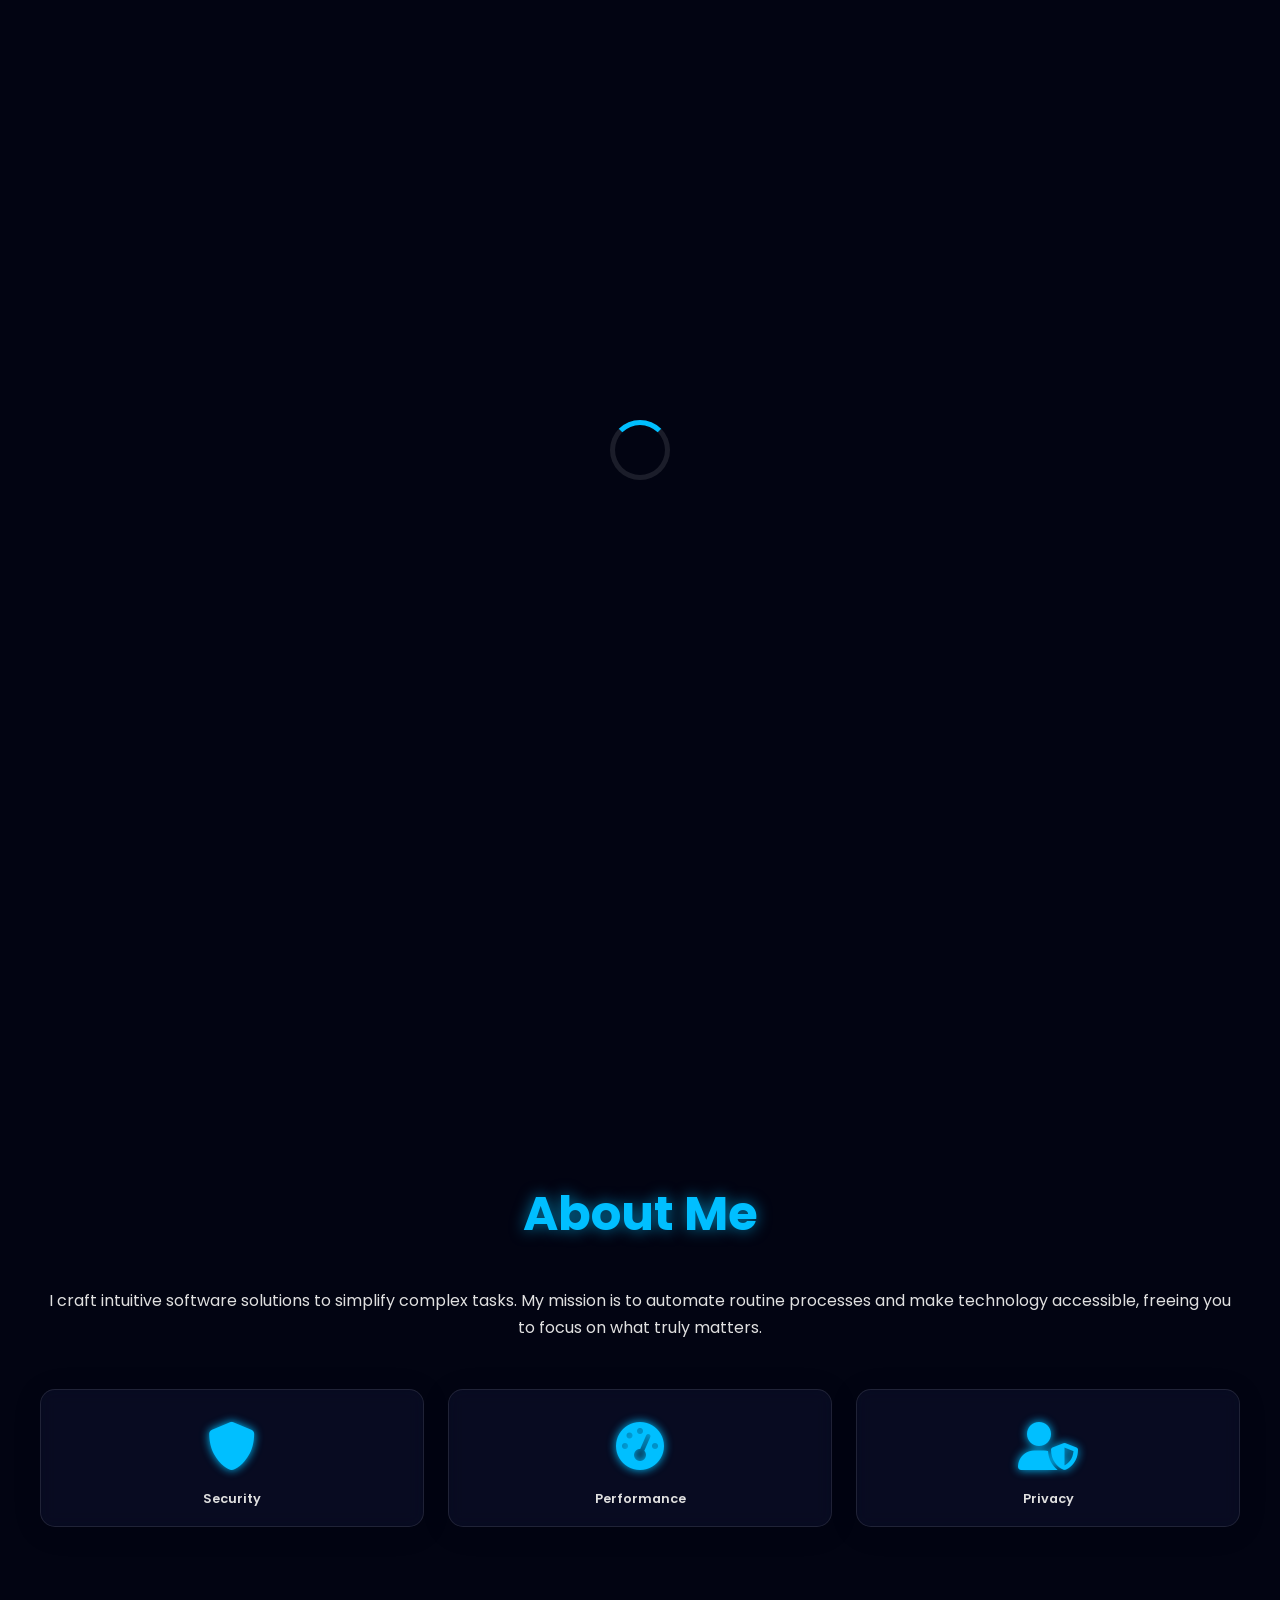
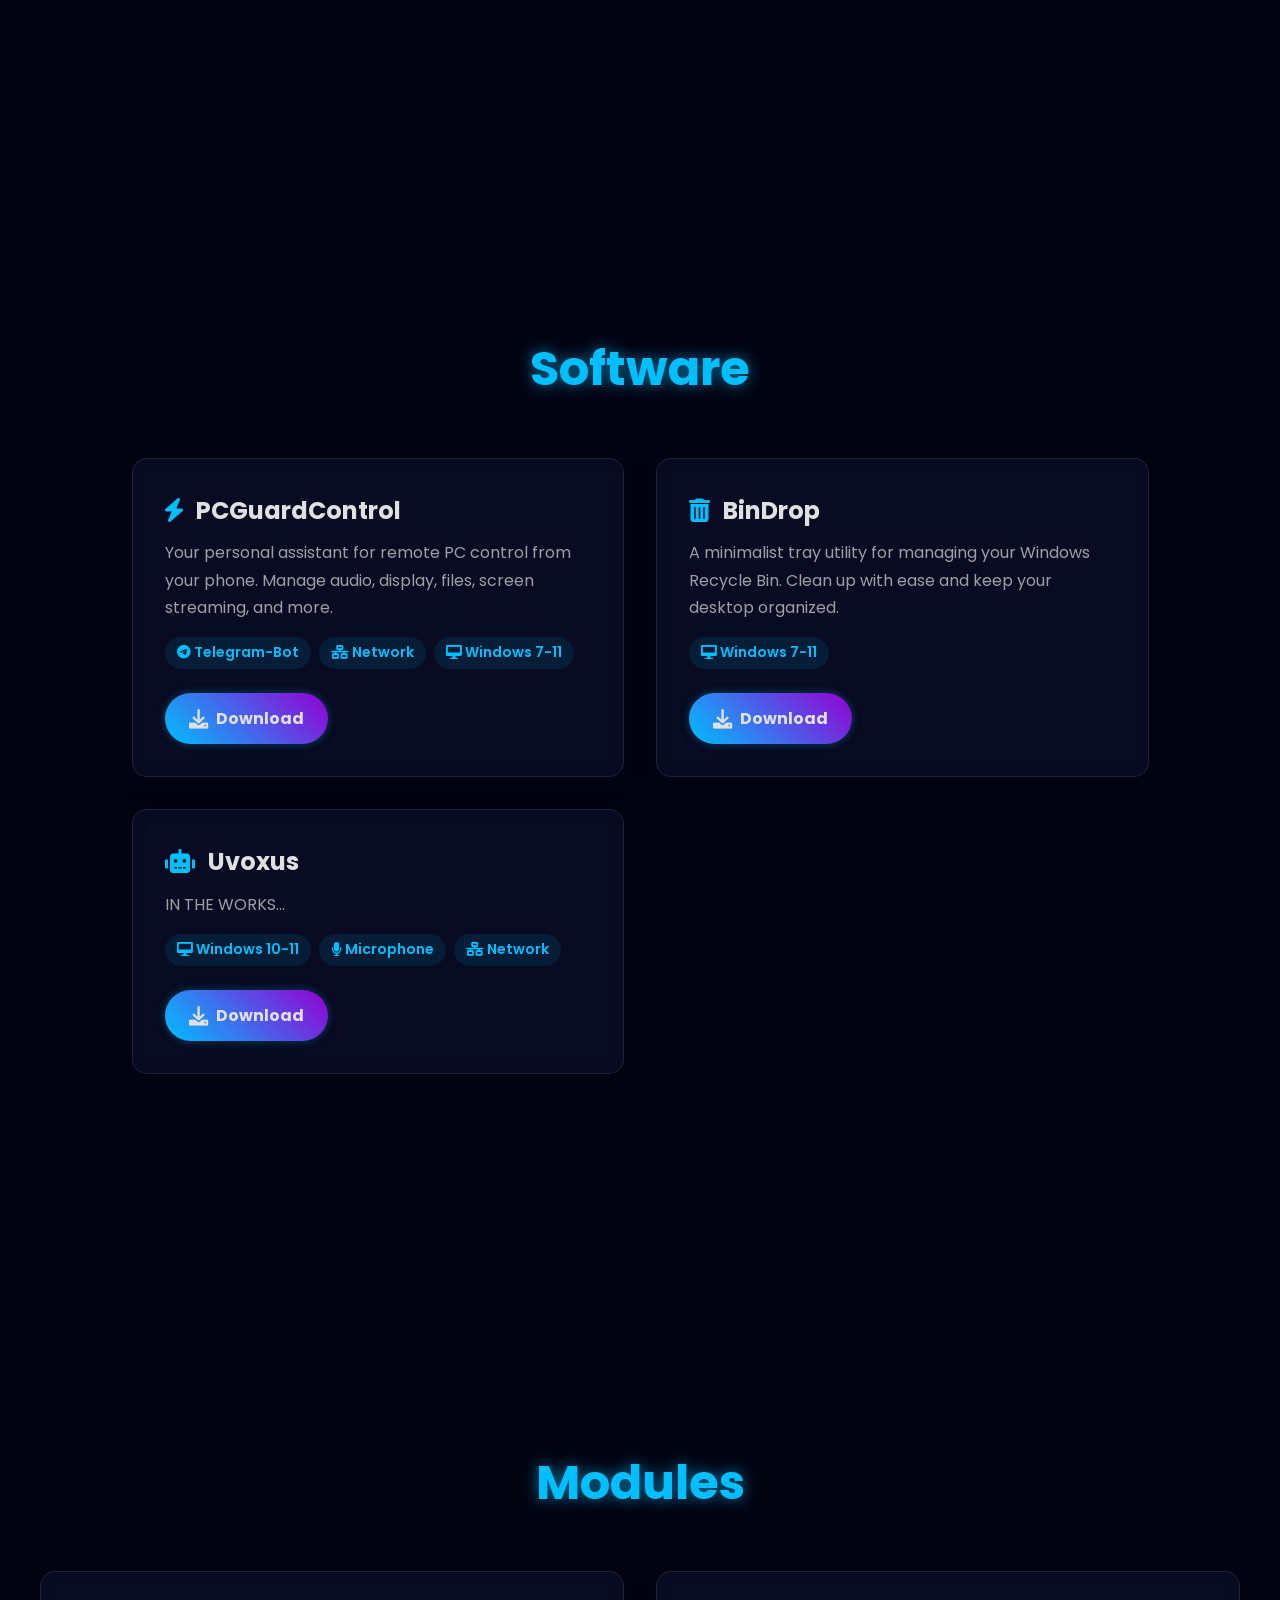
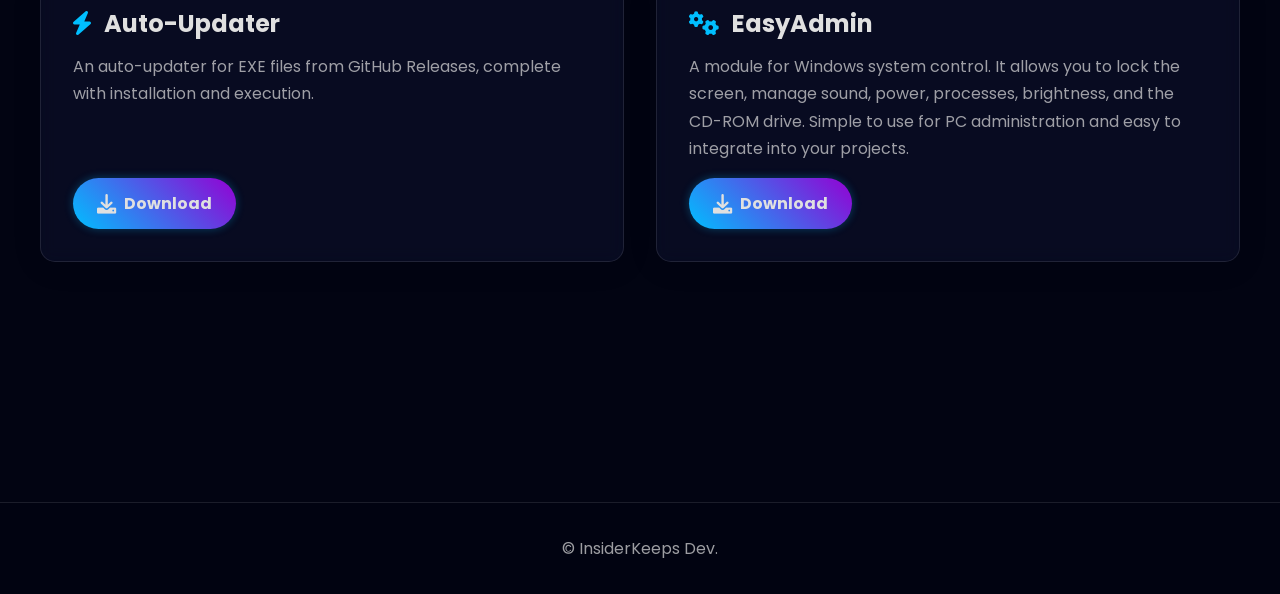
==== commit 7498b7ee: "update html" ====
--- a/index.html
+++ b/index.html
@@ -128,7 +128,7 @@
     </section>
     <section id="projects" class="section">
         <div class="container" data-aos="fade-up">
-            <h2 class="section-title" data-lang="software.title"> My Software</h2>
+            <h2 class="section-title" data-lang="nav.software"> Software</h2>
             <div class="projects-grid">
                 <div class="project-card" data-aos="fade-up" data-aos-delay="100">
                     <h3><i class="fas fa-bolt"></i> PCGuardControl</h3>
@@ -153,12 +153,12 @@
                     </a>
                 </div>
                 <div class="project-card" data-aos="fade-up" data-aos-delay="300">
-                    <h3><i class="fas fa-robot"></i> Voice Assistant</h3>
+                    <h3><i class="fas fa-robot"></i> Uvoxus</h3>
                     <p data-lang="software.assistant.description">
                         IN THE WORKS...
                     </p>
                     <div class="project-tags">
-                        <span><i class="fas fa-desktop"></i> Windows ?-11</span>
+                        <span><i class="fas fa-desktop"></i> Windows 10-11</span>
                         <span><i class="fas fa-microphone"></i> Microphone</span>
                         <span><i class="fas fa-network-wired"></i> Network</span>
                     </div>
@@ -171,7 +171,7 @@
     </section>
     <section id="module" class="section">
         <div class="container" data-aos="fade-up">
-            <h2 class="section-title" data-lang="modules.title">My Modules</h2>
+            <h2 class="section-title" data-lang="nav.modules">Modules</h2>
             <div class="projects-grid">
                 <div class="project-card" data-aos="fade-up" data-aos-delay="100">
                     <h3><i class="fas fa-bolt"></i> <span data-lang="modules.autoupdater.title">Auto-Updater</span></h3>
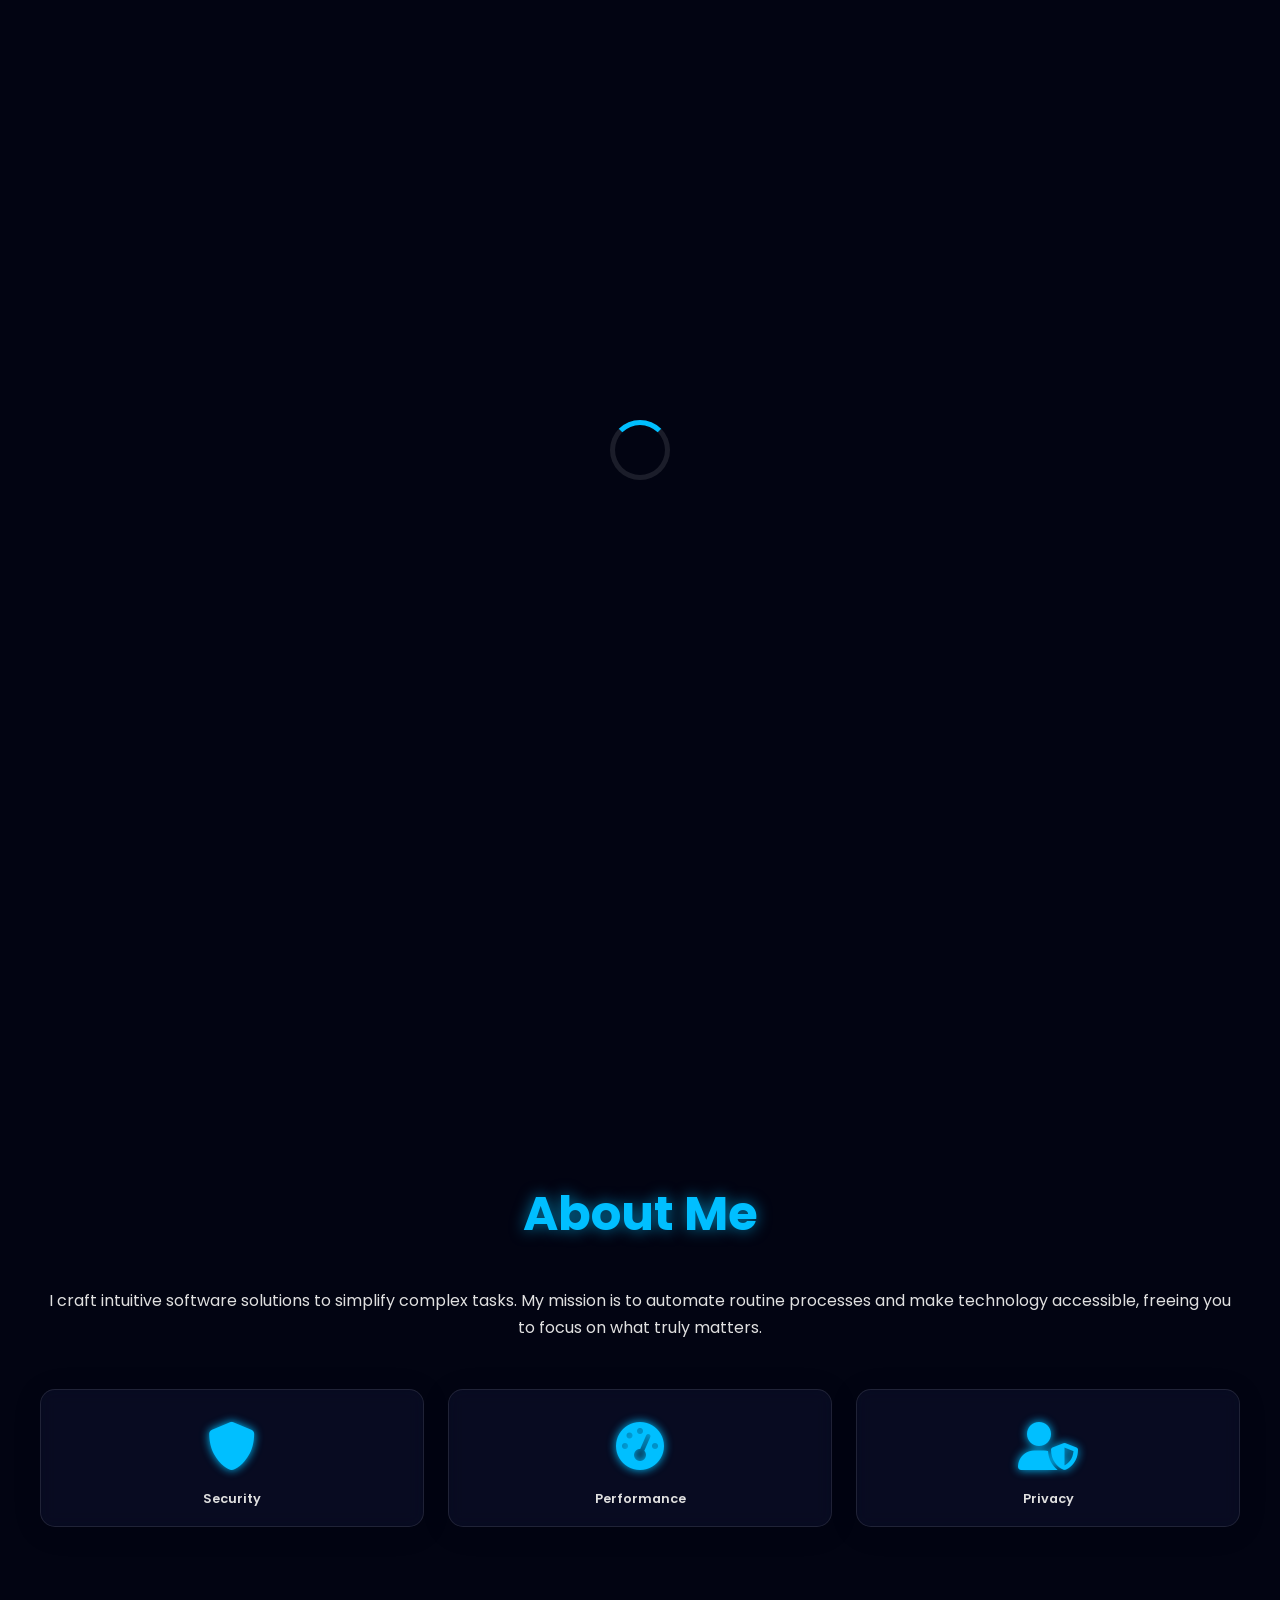
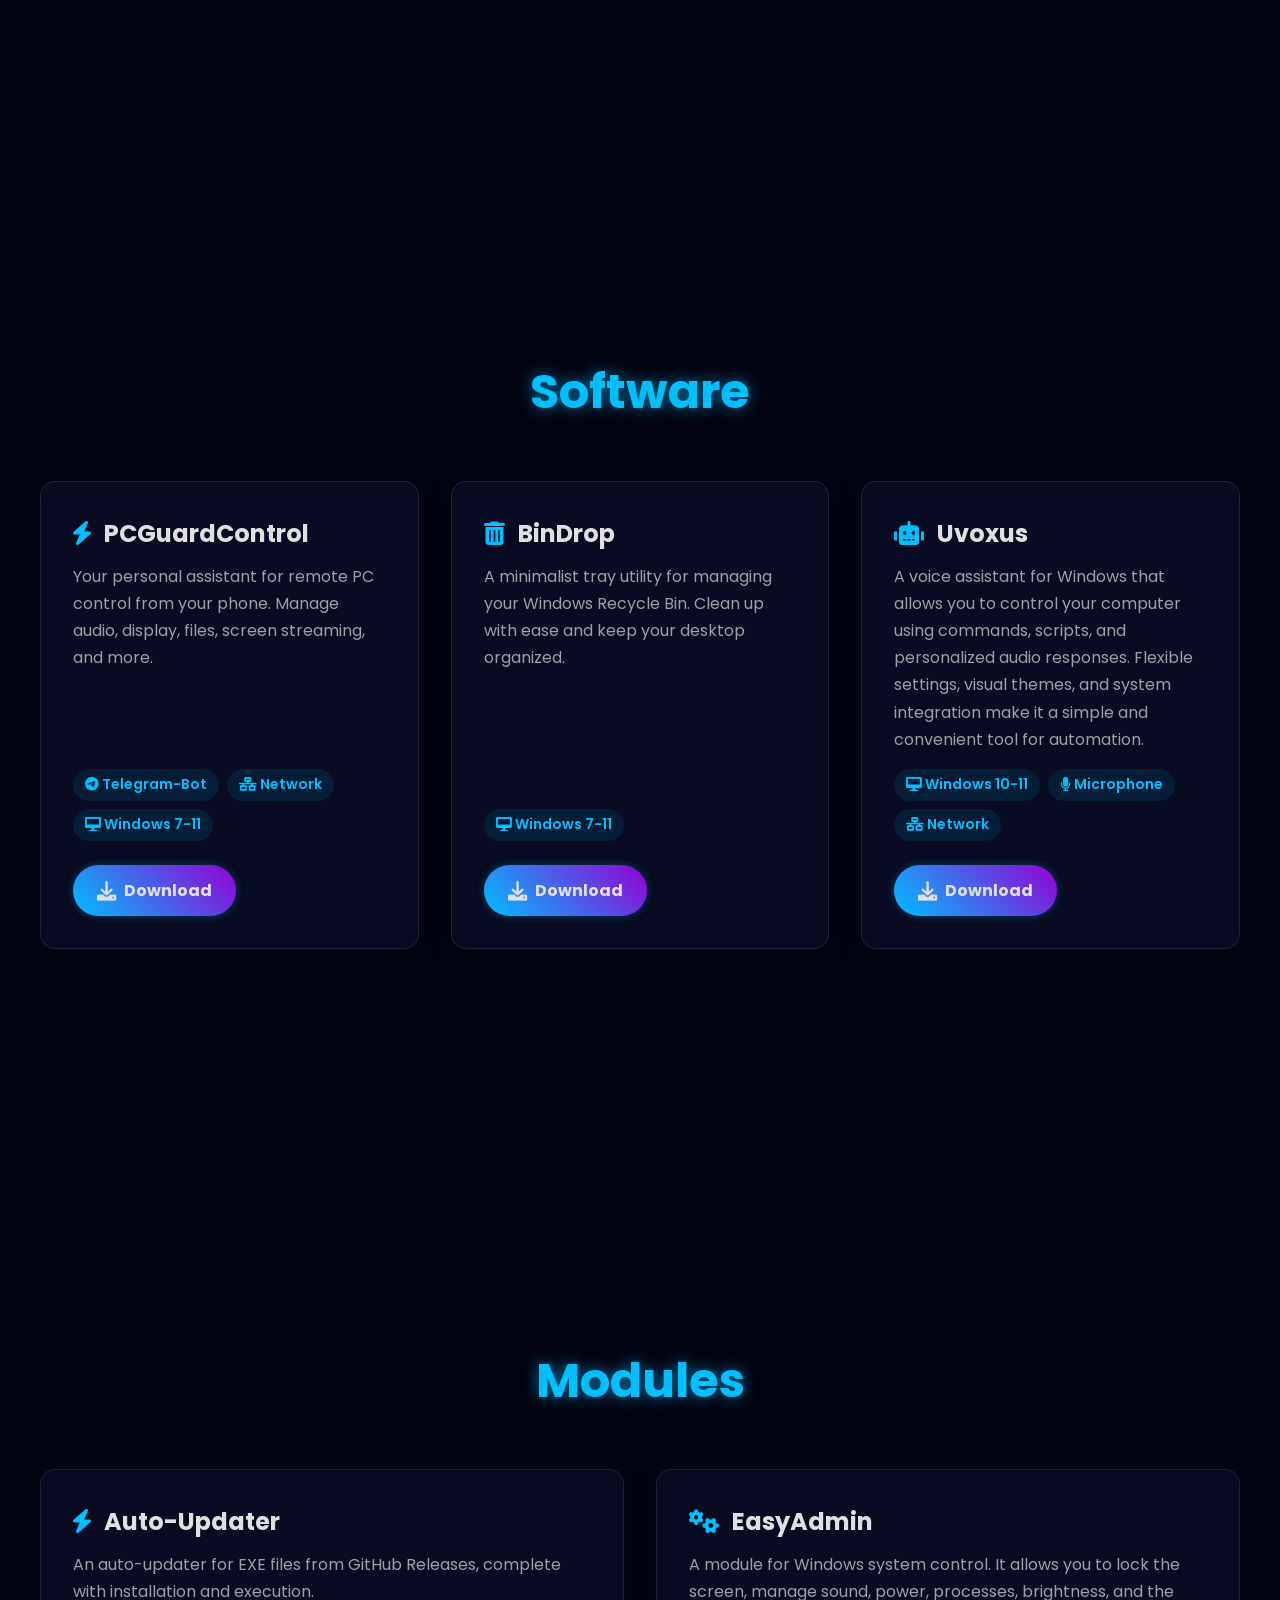
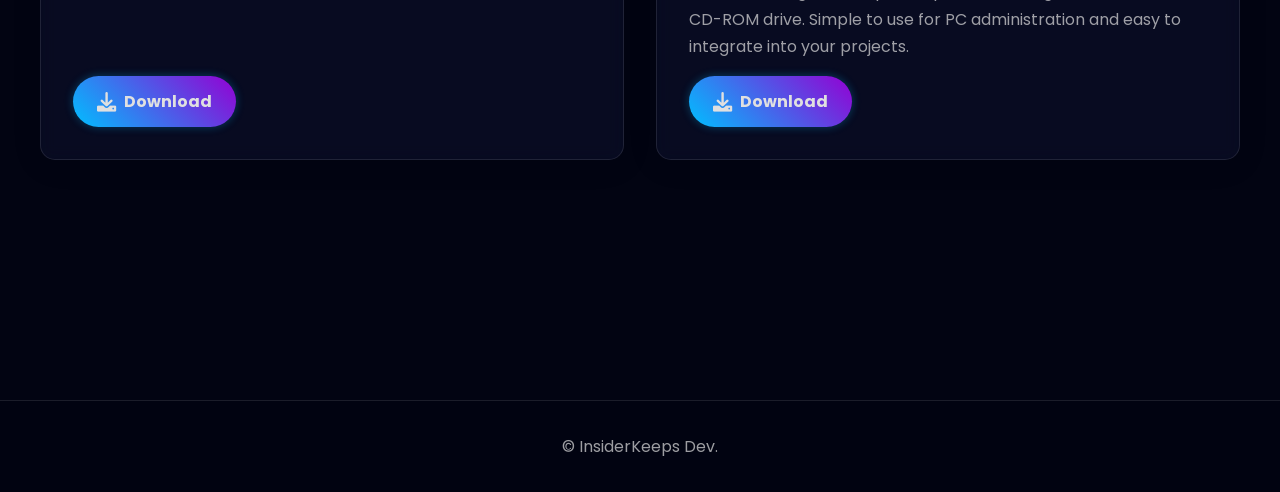
==== commit bc7d618c: "Update index.html" ====
--- a/index.html
+++ b/index.html
@@ -155,14 +155,14 @@
                 <div class="project-card" data-aos="fade-up" data-aos-delay="300">
                     <h3><i class="fas fa-robot"></i> Uvoxus</h3>
                     <p data-lang="software.assistant.description">
-                        IN THE WORKS...
+                        A voice assistant for Windows that allows you to control your computer using commands, scripts, and personalized audio responses. Flexible settings, visual themes, and system integration make it a simple and convenient tool for automation.
                     </p>
                     <div class="project-tags">
                         <span><i class="fas fa-desktop"></i> Windows 10-11</span>
                         <span><i class="fas fa-microphone"></i> Microphone</span>
                         <span><i class="fas fa-network-wired"></i> Network</span>
                     </div>
-                    <a href="#" class="download-btn" target="_blank">
+                    <a href="https://github.com/Farmerok/Uvoxus-Voice-Assistant/releases/latest" class="download-btn" target="_blank">
                         <i class="fas fa-download"></i><span data-lang="common.download"> Download</span>
                     </a>
                 </div>
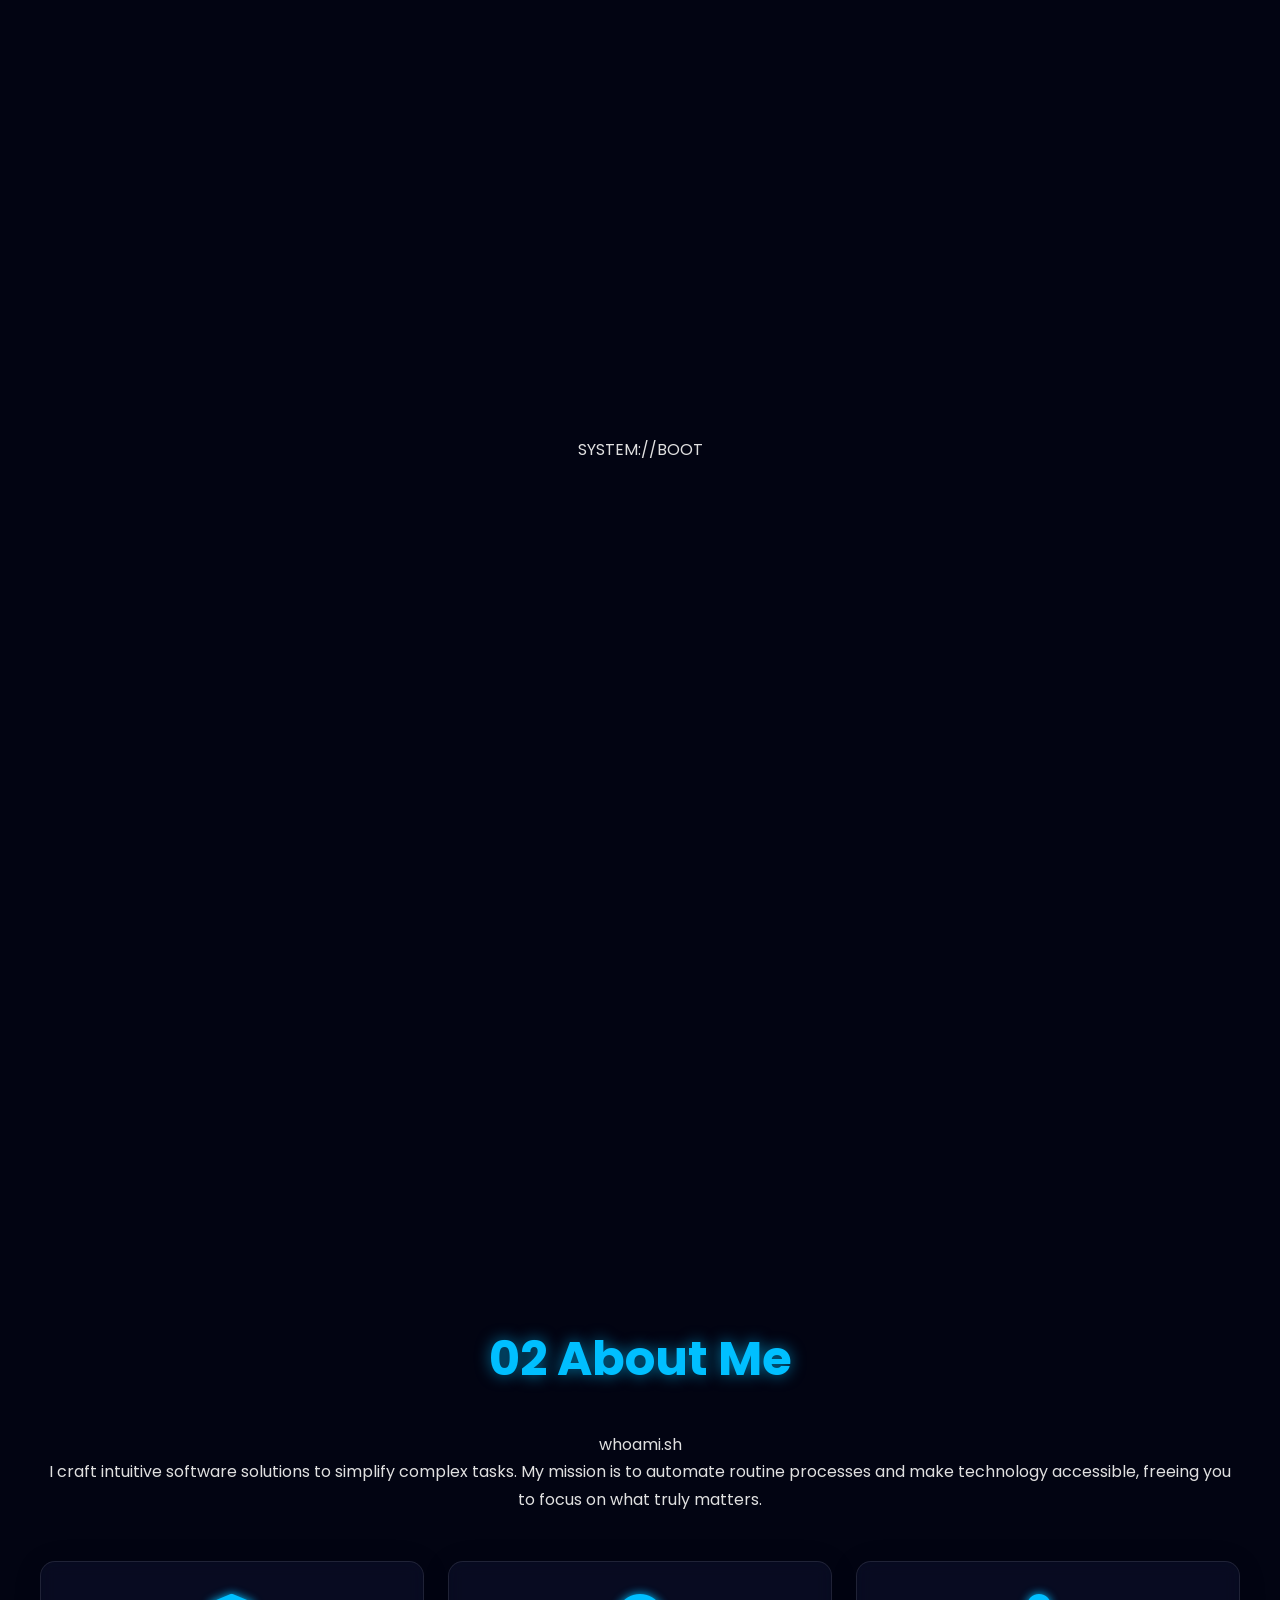
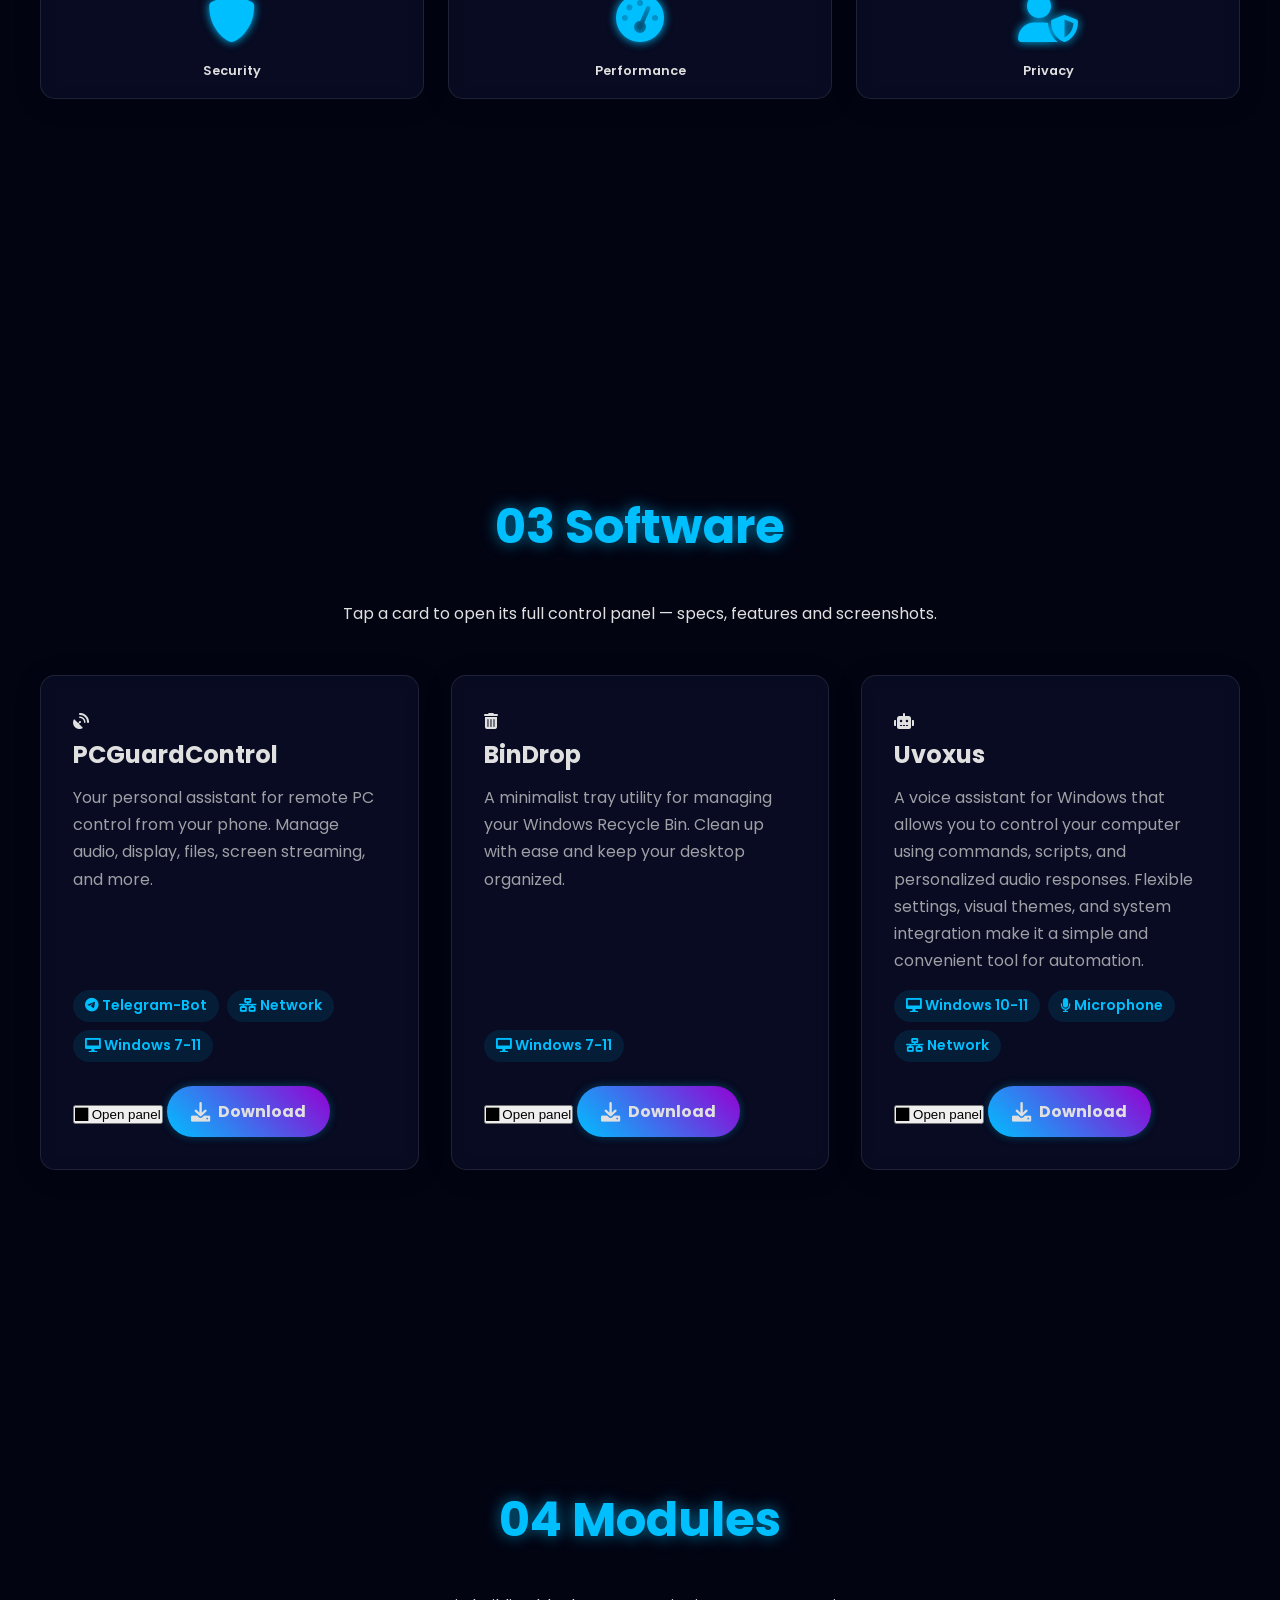
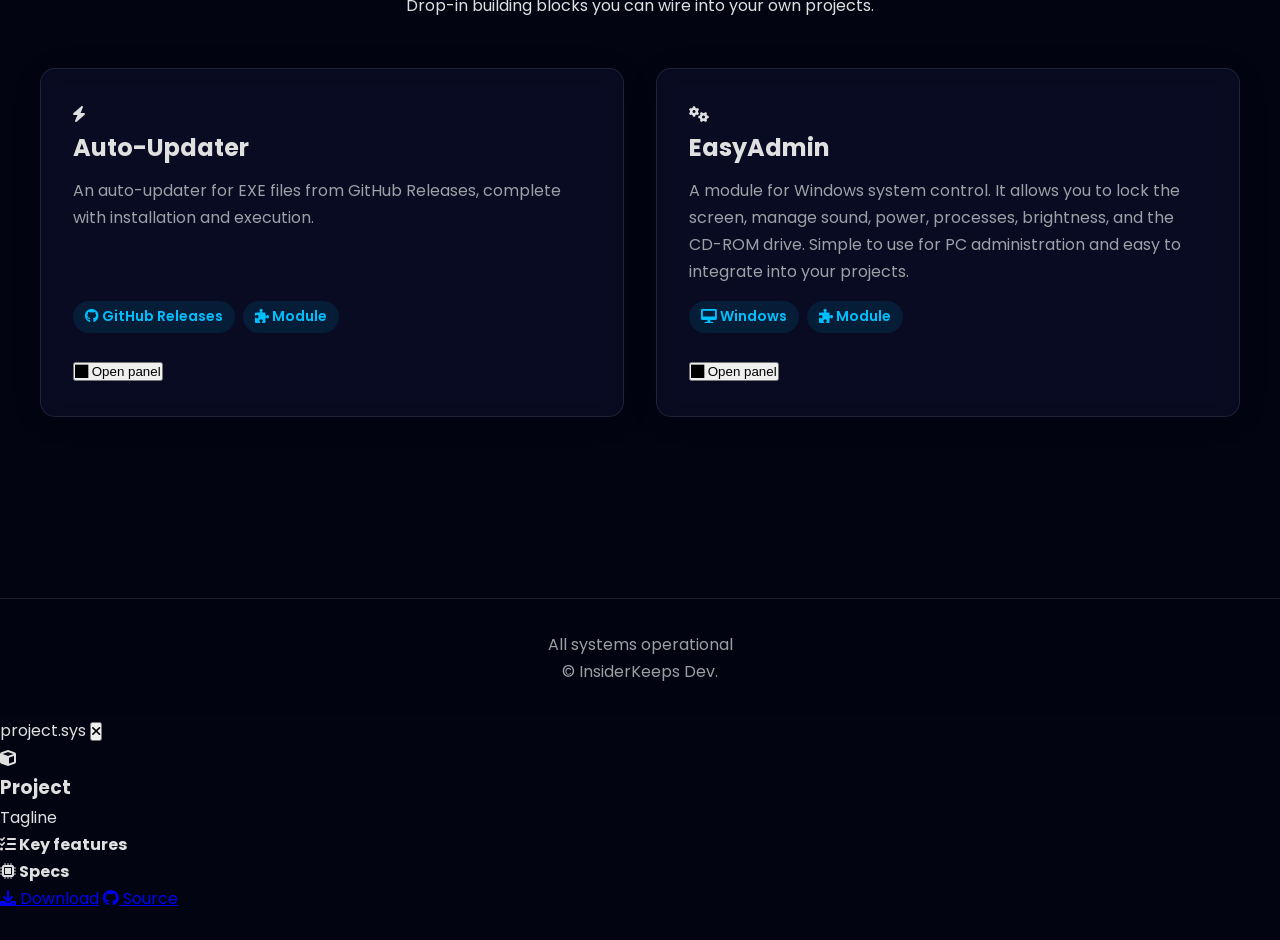
==== commit fb8e6e91: "Update index.html" ====
--- a/index.html
+++ b/index.html
@@ -9,36 +9,50 @@
     <meta property="og:description" content="Discover useful software tools and applications created by InsiderKeeps. Enhance productivity and security with my software.">
     <meta name="viewport" content="width=device-width, initial-scale=1.0">
     <link rel="icon" href="src/image/ico.png" sizes="64x64">
-    <title>IK - Software Products</title>
+    <title>IK // Software Control Deck</title>
     <link rel="stylesheet" href="src/style/style.css">
-    <link rel="stylesheet" href="https://cdnjs.cloudflare.com/ajax/libs/aos/2.3.4/aos.css">
+    <link rel="preconnect" href="https://fonts.googleapis.com">
+    <link rel="stylesheet" href="https://fonts.googleapis.com/css2?family=Space+Grotesk:wght@400;500;600;700&family=Inter:wght@400;500;600&family=JetBrains+Mono:wght@400;500;600;700&display=swap">
     <link rel="stylesheet" href="https://cdnjs.cloudflare.com/ajax/libs/font-awesome/6.0.0/css/all.min.css">
 </head>
 <body>
+
     <div id="preloader">
-        <div class="loader"></div>
+        <div class="boot-window">
+            <div class="boot-titlebar"><span class="dot"></span><span class="dot"></span><span class="dot"></span><span class="boot-titletext">SYSTEM://BOOT</span></div>
+            <div class="boot-log" id="boot-log"></div>
+            <div class="boot-bar"><div class="boot-bar-fill" id="boot-bar-fill"></div></div>
+        </div>
     </div>
+
+    <canvas id="grid-canvas"></canvas>
+    <div class="hud-grid-static"></div>
     <div id="animated-bg"></div>
-    <div id="particles-js"></div>
+
     <nav>
         <div class="nav-content">
-            <div class="logo">InsiderKeeps Dev</div>
+            <a href="#hero" class="logo"><span class="logo-bracket">[</span>IK<span class="logo-slash">://</span>DEV<span class="logo-cursor">_</span></span>
+
             <div class="desktop-nav">
                 <div class="nav-links">
-                    <a href="#hero" data-lang="nav.home" class="active"><i class="fas fa-home"></i> <span data-lang-text="nav.home">Home</span></a>
-                    <a href="#about" data-lang="nav.about"><i class="fas fa-info-circle"></i> <span data-lang-text="nav.about">About</span></a>
-                    <a href="#projects" data-lang="nav.software"><i class="fas fa-cogs"></i> <span data-lang-text="nav.software">My Software</span></a>
-                    <a href="#module" data-lang="nav.modules"><i class="fas fa-cogs"></i> <span data-lang-text="nav.modules">My Modules</span></a>
+                    <a href="#hero" class="active"><span class="nav-idx">01</span><span data-lang-text="nav.home">Home</span></a>
+                    <a href="#about"><span class="nav-idx">02</span><span data-lang-text="nav.about">About</span></a>
+                    <a href="#projects"><span class="nav-idx">03</span><span data-lang-text="nav.software">My Software</span></a>
+                    <a href="#module"><span class="nav-idx">04</span><span data-lang-text="nav.modules">My Modules</span></a>
+                </div>
+                <div class="nav-status">
+                    <span class="status-dot"></span>
+                    <span id="nav-clock">00:00:00</span>
                 </div>
                 <div class="nav-contacts">
                     <a href="https://t.me/insiderkeeps" target="_blank" aria-label="Telegram"><i class="fab fa-telegram"></i></a>
                     <a href="mailto:insiderkeeps.dev@gmail.com" aria-label="Email"><i class="fas fa-envelope"></i></a>
-                    <a href="https://www.youtube.com/@IKDeveloper" target="_blank" aria-label="YouTube"><i class="fab fa-youtube"></i></a>
                 </div>
                 <div class="language-dropdown">
                     <button class="lang-btn" onclick="toggleLanguageMenu(this)">
-                        <img id="current-flag" src="https://upload.wikimedia.org/wikipedia/en/a/a4/Flag_of_the_United_States.svg" alt="Current language flag" width="20">
-                        <span id="current-lang">English</span>
+                        <img id="current-flag" src="https://upload.wikimedia.org/wikipedia/en/a/a4/Flag_of_the_United_States.svg" alt="Current language flag" width="18">
+                        <span id="current-lang">EN</span>
+                        <i class="fas fa-chevron-down lang-caret"></i>
                     </button>
                     <div class="language-menu">
                         <div class="language-option" onclick="changeLanguage('en')">
@@ -53,6 +67,7 @@
                     </div>
                 </div>
             </div>
+
             <button class="hamburger" id="hamburger-button" aria-label="Toggle menu">
                 <span class="hamburger-box">
                     <span class="hamburger-inner"></span>
@@ -60,22 +75,23 @@
             </button>
         </div>
     </nav>
+
     <div class="mobile-menu" id="mobile-menu">
         <div class="nav-links-mobile">
-            <a href="#hero" data-lang="nav.home"><i class="fas fa-home"></i> <span data-lang-text="nav.home">Home</span></a>
-            <a href="#about" data-lang="nav.about"><i class="fas fa-info-circle"></i> <span data-lang-text="nav.about">About</span></a>
-            <a href="#projects" data-lang="nav.software"><i class="fas fa-cogs"></i> <span data-lang-text="nav.software">My Software</span></a>
-            <a href="#module" data-lang="nav.modules"><i class="fas fa-cogs"></i> <span data-lang-text="nav.modules">My Modules</span></a>
+            <a href="#hero"><span class="nav-idx">01</span> <span data-lang-text="nav.home">Home</span></a>
+            <a href="#about"><span class="nav-idx">02</span> <span data-lang-text="nav.about">About</span></a>
+            <a href="#projects"><span class="nav-idx">03</span> <span data-lang-text="nav.software">My Software</span></a>
+            <a href="#module"><span class="nav-idx">04</span> <span data-lang-text="nav.modules">My Modules</span></a>
         </div>
         <div class="nav-contacts-mobile">
             <a href="https://t.me/insiderkeeps" target="_blank" aria-label="Telegram"><i class="fab fa-telegram"></i></a>
             <a href="mailto:insiderkeeps.dev@gmail.com" aria-label="Email"><i class="fas fa-envelope"></i></a>
-            <a href="https://www.youtube.com/@IKDeveloper" target="_blank" aria-label="YouTube"><i class="fab fa-youtube"></i></a>
         </div>
         <div class="language-dropdown mobile-language">
             <button class="lang-btn" onclick="toggleLanguageMenu(this)">
                 <img id="current-flag-mobile" src="https://upload.wikimedia.org/wikipedia/en/a/a4/Flag_of_the_United_States.svg" alt="Current language flag" width="20">
                 <span id="current-lang-mobile">English</span>
+                <i class="fas fa-chevron-down lang-caret"></i>
             </button>
             <div class="language-menu">
                 <div class="language-option" onclick="changeLanguage('en')">
@@ -90,70 +106,108 @@
             </div>
         </div>
     </div>
-    <section id="hero" class="section">
-        <div class="container" data-aos="fade-up">
-            <h1 class="title" data-lang="hero.title">Welcome to IK Client</h1>
-            <p class="description" data-lang="hero.description">
-                Explore powerful and intuitive tools designed to simplify your digital world.
-            </p>
+
+    <section id="hero" class="section hero-section">
+        <div class="container">
+            <div class="hero-frame">
+                <span class="corner tl"></span><span class="corner tr"></span><span class="corner bl"></span><span class="corner br"></span>
+                <div class="terminal-line" id="terminal-line">&nbsp;</div>
+                <h1 class="title" data-lang="hero.title">Welcome to IK Client</h1>
+                <p class="description" data-lang="hero.description">
+                    Explore powerful and intuitive tools designed to simplify your digital world.
+                </p>
+                <div class="hero-actions">
+                    <a href="#projects" class="hud-btn primary"><i class="fas fa-terminal"></i> <span data-lang-text="hero.cta.projects">View software</span></a>
+                    <a href="#about" class="hud-btn ghost"><i class="fas fa-user-shield"></i> <span data-lang-text="hero.cta.about">Who builds this</span></a>
+                </div>
+                <div class="hero-stats" id="hero-stats">
+                </div>
+            </div>
             <div class="scroll-indicator">
                 <div class="mouse"></div>
                 <p data-lang="hero.scroll"><i class="fas fa-arrow-down"></i> Scroll down</p>
             </div>
         </div>
     </section>
+
     <section id="about" class="section">
-        <div class="container" data-aos="fade-up">
-            <h2 class="section-title" data-lang="about.title">About Me</h2>
+        <div class="container">
+            <h2 class="section-title"><span class="section-index">02</span> <span data-lang="about.title">About Me</span></h2>
             <div class="about-content">
-                <div class="about-text" data-aos="fade-up">
-                    <p data-lang="about.description">I craft intuitive software solutions to simplify complex tasks. My mission is to automate routine processes and make technology accessible, freeing you to focus on what truly matters.</p>
+                <div class="about-text reveal">
+                    <div class="terminal-card">
+                        <div class="boot-titlebar"><span class="dot"></span><span class="dot"></span><span class="dot"></span><span class="boot-titletext">whoami.sh</span></div>
+                        <p data-lang="about.description">I craft intuitive software solutions to simplify complex tasks. My mission is to automate routine processes and make technology accessible, freeing you to focus on what truly matters.</p>
+                    </div>
                     <div class="skills">
-                        <div class="skill-item" data-aos="fade-up" data-aos-delay="100">
+                        <div class="skill-item reveal" style="--delay:0ms">
                             <i class="fas fa-shield-alt"></i>
-                            <span data-lang="about.skill.security">Security</span>
-                        </div>
-                        <div class="skill-item" data-aos="fade-up" data-aos-delay="200">
+                            <span data-lang-text="about.skill.security">Security</span>
+                            <div class="skill-meter"><div class="skill-meter-fill" style="--val:92%"></div></div>
+                        </div>
+                        <div class="skill-item reveal" style="--delay:120ms">
                             <i class="fas fa-tachometer-alt"></i>
-                            <span data-lang="about.skill.performance">Performance</span>
-                        </div>
-                        <div class="skill-item" data-aos="fade-up" data-aos-delay="300">
+                            <span data-lang-text="about.skill.performance">Performance</span>
+                            <div class="skill-meter"><div class="skill-meter-fill" style="--val:88%"></div></div>
+                        </div>
+                        <div class="skill-item reveal" style="--delay:240ms">
                             <i class="fas fa-user-shield"></i>
-                            <span data-lang="about.skill.privacy">Privacy</span>
+                            <span data-lang-text="about.skill.privacy">Privacy</span>
+                            <div class="skill-meter"><div class="skill-meter-fill" style="--val:95%"></div></div>
                         </div>
                     </div>
                 </div>
             </div>
         </div>
     </section>
+
     <section id="projects" class="section">
-        <div class="container" data-aos="fade-up">
-            <h2 class="section-title" data-lang="nav.software"> Software</h2>
+        <div class="container">
+            <h2 class="section-title"><span class="section-index">03</span> <span data-lang="nav.software">Software</span></h2>
+            <p class="section-hint" data-lang-text="projects.hint">Tap a card to open its full control panel — specs, features and screenshots.</p>
             <div class="projects-grid">
-                <div class="project-card" data-aos="fade-up" data-aos-delay="100">
-                    <h3><i class="fas fa-bolt"></i> PCGuardControl</h3>
+
+                <article class="project-card reveal" data-project="pcguard" data-accent="green" tabindex="0">
+                    <span class="corner tl"></span><span class="corner tr"></span><span class="corner bl"></span><span class="corner br"></span>
+                    <div class="card-scan"></div>
+                    <div class="project-icon"><i class="fas fa-satellite-dish"></i></div>
+                    <h3>PCGuardControl</h3>
                     <p data-lang="software.pcguard.description">Your personal assistant for remote PC control from your phone. Manage audio, display, files, screen streaming, and more.</p>
                     <div class="project-tags">
                         <span><i class="fab fa-telegram"></i> Telegram-Bot</span>
                         <span><i class="fas fa-network-wired"></i> Network</span>
                         <span><i class="fas fa-desktop"></i> Windows 7-11</span>
                     </div>
-                    <a href="https://github.com/Farmerok/Telegram-Remote-Control-PC/releases/latest" class="download-btn" target="_blank">
-                        <i class="fas fa-download"></i><span data-lang="common.download"> Download</span>
-                    </a>
-                </div>
-                <div class="project-card" data-aos="fade-up" data-aos-delay="200">
-                    <h3><i class="fas fa-trash-alt"></i> BinDrop</h3>
+                    <div class="card-actions">
+                        <button class="hud-btn primary open-modal-btn" data-project="pcguard"><i class="fas fa-square-full"></i> <span data-lang-text="common.details">Open panel</span></button>
+                        <a href="https://github.com/Farmerok/Telegram-Remote-Control-PC/releases/latest" class="download-btn" target="_blank" onclick="event.stopPropagation()">
+                            <i class="fas fa-download"></i><span data-lang-text="common.download"> Download</span>
+                        </a>
+                    </div>
+                </article>
+
+                <article class="project-card reveal" data-project="bindrop" data-accent="amber" tabindex="0">
+                    <span class="corner tl"></span><span class="corner tr"></span><span class="corner bl"></span><span class="corner br"></span>
+                    <div class="card-scan"></div>
+                    <div class="project-icon"><i class="fas fa-trash-alt"></i></div>
+                    <h3>BinDrop</h3>
                     <p data-lang="software.bindrop.description">A minimalist tray utility for managing your Windows Recycle Bin. Clean up with ease and keep your desktop organized.</p>
                     <div class="project-tags">
                         <span><i class="fas fa-desktop"></i> Windows 7-11</span>
                     </div>
-                    <a href="https://github.com/Farmerok/BinDrop/releases/latest" class="download-btn" target="_blank">
-                        <i class="fas fa-download"></i><span data-lang="common.download"> Download</span>
-                    </a>
-                </div>
-                <div class="project-card" data-aos="fade-up" data-aos-delay="300">
-                    <h3><i class="fas fa-robot"></i> Uvoxus</h3>
+                    <div class="card-actions">
+                        <button class="hud-btn primary open-modal-btn" data-project="bindrop"><i class="fas fa-square-full"></i> <span data-lang-text="common.details">Open panel</span></button>
+                        <a href="https://github.com/Farmerok/BinDrop/releases/latest" class="download-btn" target="_blank" onclick="event.stopPropagation()">
+                            <i class="fas fa-download"></i><span data-lang-text="common.download"> Download</span>
+                        </a>
+                    </div>
+                </article>
+
+                <article class="project-card reveal" data-project="uvoxus" data-accent="pink" tabindex="0">
+                    <span class="corner tl"></span><span class="corner tr"></span><span class="corner bl"></span><span class="corner br"></span>
+                    <div class="card-scan"></div>
+                    <div class="project-icon"><i class="fas fa-robot"></i></div>
+                    <h3>Uvoxus</h3>
                     <p data-lang="software.assistant.description">
                         A voice assistant for Windows that allows you to control your computer using commands, scripts, and personalized audio responses. Flexible settings, visual themes, and system integration make it a simple and convenient tool for automation.
                     </p>
@@ -162,42 +216,108 @@
                         <span><i class="fas fa-microphone"></i> Microphone</span>
                         <span><i class="fas fa-network-wired"></i> Network</span>
                     </div>
-                    <a href="https://github.com/Farmerok/Uvoxus-Voice-Assistant/releases/latest" class="download-btn" target="_blank">
-                        <i class="fas fa-download"></i><span data-lang="common.download"> Download</span>
-                    </a>
-                </div>
+                    <div class="card-actions">
+                        <button class="hud-btn primary open-modal-btn" data-project="uvoxus"><i class="fas fa-square-full"></i> <span data-lang-text="common.details">Open panel</span></button>
+                        <a href="https://github.com/Farmerok/Uvoxus-Voice-Assistant/releases/latest" class="download-btn" target="_blank" onclick="event.stopPropagation()">
+                            <i class="fas fa-download"></i><span data-lang-text="common.download"> Download</span>
+                        </a>
+                    </div>
+                </article>
             </div>
         </div>
     </section>
+
     <section id="module" class="section">
-        <div class="container" data-aos="fade-up">
-            <h2 class="section-title" data-lang="nav.modules">Modules</h2>
+        <div class="container">
+            <h2 class="section-title"><span class="section-index">04</span> <span data-lang="nav.modules">Modules</span></h2>
+            <p class="section-hint" data-lang-text="modules.hint">Drop-in building blocks you can wire into your own projects.</p>
             <div class="projects-grid">
-                <div class="project-card" data-aos="fade-up" data-aos-delay="100">
-                    <h3><i class="fas fa-bolt"></i> <span data-lang="modules.autoupdater.title">Auto-Updater</span></h3>
+
+                <article class="project-card reveal" data-project="autoupdater" data-accent="green" tabindex="0">
+                    <span class="corner tl"></span><span class="corner tr"></span><span class="corner bl"></span><span class="corner br"></span>
+                    <div class="card-scan"></div>
+                    <div class="project-icon"><i class="fas fa-bolt"></i></div>
+                    <h3><span data-lang-text="modules.autoupdater.title">Auto-Updater</span></h3>
                     <p data-lang="modules.autoupdater.description">An auto-updater for EXE files from GitHub Releases, complete with installation and execution.</p>
-                    <a href="https://github.com/Farmerok/auto-updater" class="download-btn" target="_blank">
-                        <i class="fas fa-download"></i><span data-lang="common.download"> Download</span>
-                    </a>
-                </div>
-                <div class="project-card" data-aos="fade-up" data-aos-delay="300">
-                    <h3><i class="fas fa-cogs"></i> <span data-lang="modules.easyadmin.title">EasyAdmin</span></h3>
+                    <div class="project-tags">
+                        <span><i class="fab fa-github"></i> GitHub Releases</span>
+                        <span><i class="fas fa-puzzle-piece"></i> Module</span>
+                    </div>
+                    <div class="card-actions">
+                        <button class="hud-btn primary open-modal-btn" data-project="autoupdater"><i class="fas fa-square-full"></i> <span data-lang-text="common.details">Open panel</span></button>
+                    </div>
+                </article>
+
+                <article class="project-card reveal" data-project="easyadmin" data-accent="amber" tabindex="0">
+                    <span class="corner tl"></span><span class="corner tr"></span><span class="corner bl"></span><span class="corner br"></span>
+                    <div class="card-scan"></div>
+                    <div class="project-icon"><i class="fas fa-cogs"></i></div>
+                    <h3><span data-lang-text="modules.easyadmin.title">EasyAdmin</span></h3>
                     <p data-lang="modules.easyadmin.description">A module for Windows system control. It allows you to lock the screen, manage sound, power, processes, brightness, and the CD-ROM drive. Simple to use for PC administration and easy to integrate into your projects.</p>
-                    <a href="https://github.com/Farmerok/module-easyadmin" class="download-btn" target="_blank">
-                        <i class="fas fa-download"></i><span data-lang="common.download"> Download</span>
-                    </a>
-                </div>
+                    <div class="project-tags">
+                        <span><i class="fas fa-desktop"></i> Windows</span>
+                        <span><i class="fas fa-puzzle-piece"></i> Module</span>
+                    </div>
+                    <div class="card-actions">
+                        <button class="hud-btn primary open-modal-btn" data-project="easyadmin"><i class="fas fa-square-full"></i> <span data-lang-text="common.details">Open panel</span></button>
+                    </div>
+                </article>
             </div>
         </div>
     </section>
+
     <footer>
-        <div class="container">
+        <div class="container footer-content">
+            <div class="footer-status"><span class="status-dot"></span><span data-lang-text="footer.status">All systems operational</span></div>
             <p>© <span id="year"></span> InsiderKeeps Dev.</p>
         </div>
     </footer>
-    <script src="https://cdn.jsdelivr.net/particles.js/2.0.0/particles.min.js"></script>
-    <script src="https://cdnjs.cloudflare.com/ajax/libs/aos/2.3.4/aos.js"></script>
+
+    <!-- Project modal -->
+    <div class="modal-overlay" id="modal-overlay">
+        <div class="modal-window" id="modal-window" data-accent="green">
+            <div class="boot-titlebar modal-titlebar">
+                <span class="dot"></span><span class="dot"></span><span class="dot"></span>
+                <span class="boot-titletext" id="modal-titletext">project.sys</span>
+                <button class="modal-close" id="modal-close" aria-label="Close"><i class="fas fa-times"></i></button>
+            </div>
+            <div class="modal-body">
+                <div class="modal-head">
+                    <div class="modal-icon" id="modal-icon"><i class="fas fa-cube"></i></div>
+                    <div>
+                        <h3 id="modal-title">Project</h3>
+                        <p class="modal-tag" id="modal-tag">Tagline</p>
+                    </div>
+                </div>
+
+                <div class="modal-gallery" id="modal-gallery"></div>
+
+                <p class="modal-desc" id="modal-desc"></p>
+
+                <div class="modal-grid">
+                    <div class="modal-col">
+                        <h4><i class="fas fa-list-check"></i> <span data-lang-text="modal.features">Key features</span></h4>
+                        <ul class="modal-features" id="modal-features"></ul>
+                    </div>
+                    <div class="modal-col">
+                        <h4><i class="fas fa-microchip"></i> <span data-lang-text="modal.specs">Specs</span></h4>
+                        <ul class="modal-specs" id="modal-specs"></ul>
+                    </div>
+                </div>
+
+                <div class="modal-actions">
+                    <a href="#" id="modal-download" class="hud-btn primary" target="_blank"><i class="fas fa-download"></i> <span data-lang-text="common.download">Download</span></a>
+                    <a href="#" id="modal-github" class="hud-btn ghost" target="_blank"><i class="fab fa-github"></i> <span data-lang-text="modal.source">Source</span></a>
+                </div>
+            </div>
+        </div>
+    </div>
+
+    <div class="lightbox" id="lightbox">
+        <img id="lightbox-img" src="" alt="">
+    </div>
+
+    <script src="src/scripts/translations.js"></script>
     <script src="src/scripts/main.js"></script>
-    <script src="src/scripts/translations.js"></script>
 </body>
 </html>
